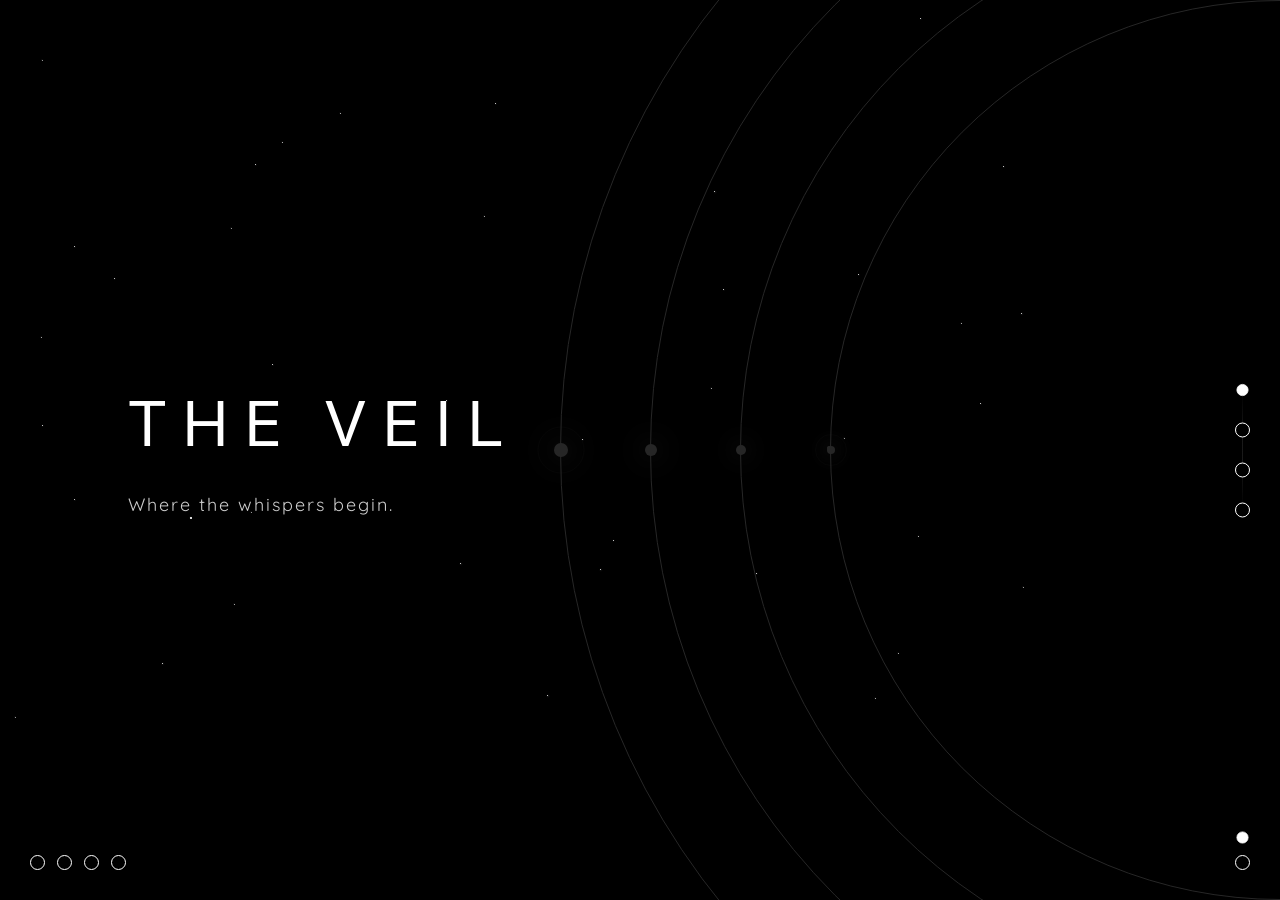
==== index.html @ 880b96b2 "Release" ====
<!DOCTYPE html>
<html lang="en">
<head>
    <meta charset="utf-8" />
    <meta name="viewport" content="width=device-width, initial-scale=1" />
    <meta name="theme-color" content="#000000" />
    <link rel="shortcut icon" type="image/ico" href="/assets/favicon-mtvwWgEY.ico" />
    <title>Void Interface</title>
  <script type="module" crossorigin src="/assets/index-BDKtCYNy.js"></script>
  <link rel="stylesheet" crossorigin href="/assets/index-MQ_cxUG0.css">
</head>

<body>
    <noscript>You need to enable JavaScript to run this app.</noscript>
    <div id="root"></div>
</body>
</html>
---- assets/index-MQ_cxUG0.css ----
@import"https://fonts.googleapis.com/css2?family=Liter&family=Quicksand:wght@300..700&family=Raleway:ital,wght@0,100..900;1,100..900&display=swap";@import"https://fonts.googleapis.com/css2?family=Liter&display=swap";*{margin:0;padding:0;box-sizing:border-box;transition:background-color .3s ease,color .3s ease,border-color .3s ease,box-shadow .3s ease}:root{--primary-color: #fff;--bg-color: #000;--dot-size: 15px;--dot-gap: 25px;--container-width: 1200px;--section-padding: 20px;--heading-spacing: 15px;--star-glow-color: rgba(255, 255, 255, .15);transition:--primary-color .5s ease,--bg-color .5s ease;--font-primary: "Raleway", sans-serif;--font-secondary: "Quicksand", sans-serif;--font-special: "Liter", sans-serif;--primary-rgb: 255, 255, 255}[data-theme=light]{--primary-color: #000;--bg-color: #fff;--star-glow-color: rgba(0, 0, 0, .15);--primary-rgb: 0, 0, 0}[data-theme=dark]{--primary-color: #fff;--bg-color: #000;--star-glow-color: rgba(255, 255, 255, .15);--primary-rgb: 255, 255, 255}body{font-family:var(--font-primary);background-color:var(--bg-color);color:var(--primary-color);overflow:hidden;min-height:100vh;width:100vw;display:flex;flex-direction:column;-webkit-font-smoothing:antialiased;-moz-osx-font-smoothing:grayscale}h1,h2,h3,h4,h5,h6{font-family:var(--font-special);font-weight:300;letter-spacing:var(--heading-spacing);text-transform:uppercase}p{font-family:var(--font-secondary);line-height:1.6;letter-spacing:2px}code{font-family:source-code-pro,Menlo,Monaco,Consolas,Courier New,monospace}.theme-transition{transition:background-color .3s ease,color .3s ease}.theme-transition *{transition:background-color .3s ease,color .3s ease,border-color .3s ease,box-shadow .3s ease!important}._container_g83dk_3{width:100%;height:100vh;overflow:hidden;position:relative;background-color:var(--bg-color)}._stars-container_g83dk_11{position:fixed;inset:0;pointer-events:none;z-index:1;overflow:hidden}._sections-container_g83dk_22{position:relative;width:100%;height:100vh;overflow:hidden;z-index:2}._nav-dots_g83dk_31{position:fixed;right:30px;top:50%;transform:translateY(-50%);display:flex;flex-direction:column;gap:var(--dot-gap);z-index:100;padding:15px 0;height:165px}._nav-dots_g83dk_31:before{content:"";position:absolute;top:22px;right:7px;width:1px;height:120px;background:linear-gradient(to bottom,transparent,var(--primary-color) 40%,var(--primary-color) 60%,transparent);opacity:.1;z-index:-1;animation:_lineGlow_g83dk_1 3s ease-in-out infinite}._nav-dots_g83dk_31:after{content:"";position:absolute;top:22px;right:7px;width:1px;height:0;background:linear-gradient(to bottom,var(--primary-color) 0%,var(--primary-color) 90%,transparent);opacity:.8;z-index:-1;transition:height .6s cubic-bezier(.4,0,.2,1)}@keyframes _lineGlow_g83dk_1{0%,to{opacity:.1;filter:blur(0px);transform:scaleY(1)}50%{opacity:.2;filter:blur(1px);transform:scaleY(1.02)}}._nav-dots_g83dk_31[data-active="0"]:after{height:0;transition:height .6s cubic-bezier(.4,0,.2,1)}._nav-dots_g83dk_31[data-active="1"]:after{height:40px;transition:height .6s cubic-bezier(.4,0,.2,1)}._nav-dots_g83dk_31[data-active="2"]:after{height:80px;transition:height .6s cubic-bezier(.4,0,.2,1)}._nav-dots_g83dk_31[data-active="3"]:after{height:120px;transition:height .6s cubic-bezier(.4,0,.2,1)}._dot_g83dk_103{width:var(--dot-size);height:var(--dot-size);border-radius:50%;border:1px solid var(--primary-color);background-color:var(--bg-color);cursor:pointer;position:relative;transition:transform .3s ease}._dot_g83dk_103._active_g83dk_114{background-color:var(--primary-color);transform:scale(.8)}._dot_g83dk_103:hover{transform:scale(.9)}._dot_g83dk_103._active_g83dk_114:hover{transform:scale(.8)}._content_g83dk_128{max-width:800px;width:100%;position:relative;z-index:5;opacity:0;transform:translateY(20px);transition:all .5s ease}._section_g83dk_22._active_g83dk_114 ._content_g83dk_128{opacity:1;transform:translateY(0);transition-delay:.3s}#_home_g83dk_1,#_projects_g83dk_1,#_about_g83dk_1,#_contact_g83dk_707{transform:none}._content_g83dk_128 h1,._content_g83dk_128 h2{font-family:var(--font-special);font-size:clamp(32px,5vw,64px);margin:0;letter-spacing:15px;text-transform:uppercase;font-weight:300;color:var(--primary-color)}._content_g83dk_128 p{font-family:var(--font-secondary);font-size:clamp(16px,2vw,18px);line-height:1.6;letter-spacing:2px;opacity:.8;max-width:65ch;color:var(--primary-color);margin-top:20px}._banner_g83dk_176{display:flex;flex-direction:column;gap:2rem}._banner_g83dk_176 h1{font-size:clamp(32px,5vw,64px);margin:0;letter-spacing:15px;text-transform:uppercase;font-weight:300;color:var(--primary-color)}._banner_g83dk_176 p{font-size:clamp(16px,2vw,18px);margin-top:20px;letter-spacing:5px;opacity:.8;font-weight:300;line-height:1.6;max-width:65ch;color:var(--primary-color)}._theme-toggle_g83dk_203{position:fixed;bottom:30px;right:30px;z-index:100;display:flex;flex-direction:column;gap:10px;align-items:center}._toggle-dot_g83dk_214{width:var(--dot-size);height:var(--dot-size);border-radius:50%;border:1px solid var(--primary-color);background-color:var(--bg-color);cursor:pointer;position:relative;transition:transform .3s ease,background-color .3s ease,border-color .3s ease}._toggle-dot_g83dk_214._active_g83dk_114{background-color:var(--primary-color);transform:scale(.8)}._toggle-dot_g83dk_214:hover{transform:scale(.9)}._toggle-dot_g83dk_214._active_g83dk_114:hover{transform:scale(.8)}._orbit-container_g83dk_239{position:fixed;right:-50vh;top:50%;transform:translateY(-50%);width:100vh;height:100vh;pointer-events:none;z-index:2;transform-style:preserve-3d}._orbit_g83dk_239{position:absolute;border:1px solid var(--primary-color);border-radius:50%;opacity:.15;will-change:transform;transform-style:preserve-3d;transform-origin:center center}._orbit_g83dk_239:nth-child(1){width:100vh;height:100vh;animation:_orbitRotate_g83dk_1 40s linear infinite}._orbit_g83dk_239:nth-child(2){width:120vh;height:120vh;top:-10vh;left:-10vh;animation:_orbitRotate_g83dk_1 50s linear infinite reverse}._orbit_g83dk_239:nth-child(3){width:140vh;height:140vh;top:-20vh;left:-20vh;animation:_orbitRotate_g83dk_1 60s linear infinite}._orbit_g83dk_239:nth-child(4){width:160vh;height:160vh;top:-30vh;left:-30vh;animation:_orbitRotate_g83dk_1 70s linear infinite reverse}._orbit-dot_g83dk_291{position:absolute;background:var(--primary-color);border-radius:50%;top:50%;left:0;transform:translate(-50%,-50%);transform-origin:50% 50%;will-change:transform}._orbit_g83dk_239:nth-child(1) ._orbit-dot_g83dk_291{width:8px;height:8px;box-shadow:0 0 20px var(--primary-color),0 0 40px var(--primary-color),0 0 60px var(--primary-color);animation:_dotOrbitRight_g83dk_1 40s linear infinite}._orbit_g83dk_239:nth-child(1) ._orbit-dot_g83dk_291:before{content:"";position:absolute;width:30px;height:30px;top:50%;left:50%;transform:translate(-50%,-50%);border:1px solid rgba(255,255,255,.1);border-radius:50%}._orbit_g83dk_239:nth-child(1) ._orbit-dot_g83dk_291:after{content:"";position:absolute;width:4px;height:4px;background:var(--primary-color);border-radius:50%;box-shadow:0 0 15px var(--primary-color),0 0 30px var(--primary-color);animation:_moonOrbit_g83dk_1 3s linear infinite}._orbit_g83dk_239:nth-child(2) ._orbit-dot_g83dk_291{width:10px;height:10px;box-shadow:0 0 25px var(--primary-color),0 0 50px var(--primary-color),0 0 75px var(--primary-color);animation:_dotOrbitRight_g83dk_1 50s linear infinite reverse}._orbit_g83dk_239:nth-child(3) ._orbit-dot_g83dk_291{width:12px;height:12px;box-shadow:0 0 30px var(--primary-color),0 0 60px var(--primary-color),0 0 90px var(--primary-color);animation:_dotOrbitRight_g83dk_1 60s linear infinite}._orbit_g83dk_239:nth-child(4) ._orbit-dot_g83dk_291{width:14px;height:14px;box-shadow:0 0 35px var(--primary-color),0 0 70px var(--primary-color),0 0 105px var(--primary-color);animation:_dotOrbitRight_g83dk_1 70s linear infinite reverse}@keyframes _orbitRotate_g83dk_1{0%{transform:rotate(0)}to{transform:rotate(360deg)}}@keyframes _dotOrbitRight_g83dk_1{0%{transform:translate(-50%,-50%) rotate(0)}to{transform:translate(-50%,-50%) rotate(-360deg)}}@media (max-width: 768px){._orbit-container_g83dk_239{right:-30vh;width:60vh;height:60vh}._orbit_g83dk_239:nth-child(1){width:60vh;height:60vh}._orbit_g83dk_239:nth-child(2){width:72vh;height:72vh;top:-6vh;left:-6vh}._orbit_g83dk_239:nth-child(3){width:84vh;height:84vh;top:-12vh;left:-12vh}._orbit_g83dk_239:nth-child(4){width:96vh;height:96vh;top:-18vh;left:-18vh}._orbit-dot_g83dk_291{box-shadow:0 0 10px var(--primary-color),0 0 20px var(--primary-color)}._orbit_g83dk_239:nth-child(1) ._orbit-dot_g83dk_291:before{width:24px;height:24px}._orbit_g83dk_239:nth-child(1) ._orbit-dot_g83dk_291:after{transform-origin:12px center}@keyframes _moonOrbit_g83dk_1{0%{transform:rotate(0) translate(16px) rotate(0)}to{transform:rotate(360deg) translate(16px) rotate(-360deg)}}}@media (max-width: 480px){._orbit-container_g83dk_239{right:-20vh;width:40vh;height:40vh}._orbit_g83dk_239:nth-child(1){width:40vh;height:40vh}._orbit_g83dk_239:nth-child(2){width:48vh;height:48vh;top:-4vh;left:-4vh}._orbit_g83dk_239:nth-child(3){width:56vh;height:56vh;top:-8vh;left:-8vh}._orbit_g83dk_239:nth-child(4){width:64vh;height:64vh;top:-12vh;left:-12vh}._orbit-dot_g83dk_291{box-shadow:0 0 8px var(--primary-color),0 0 16px var(--primary-color)}._orbit_g83dk_239:nth-child(1) ._orbit-dot_g83dk_291:before{width:20px;height:20px}._orbit_g83dk_239:nth-child(1) ._orbit-dot_g83dk_291:after{transform-origin:10px center}@keyframes _moonOrbit_g83dk_1{0%{transform:rotate(0) translate(12px) rotate(0)}to{transform:rotate(360deg) translate(12px) rotate(-360deg)}}}._star-group_g83dk_493{position:fixed;inset:0;z-index:1;opacity:0;visibility:hidden;transform:translateY(100%);transition:transform .8s cubic-bezier(.4,0,.2,1),opacity .4s ease-in-out,visibility .4s ease-in-out;will-change:transform,opacity}._star-group_g83dk_493._active_g83dk_114{opacity:1;visibility:visible;transform:translateY(0)}._star-group_g83dk_493._exit-left_g83dk_513{opacity:0;visibility:hidden;transform:translateY(-100%)}._star-group_g83dk_493._exit-right_g83dk_519{opacity:0;visibility:hidden;transform:translateY(100%)}._star_g83dk_11{position:absolute;background:var(--primary-color);border-radius:50%;transform:translateZ(0);will-change:transform,opacity}._variant-0_g83dk_535{animation:_twinkle1_g83dk_1 4s ease-in-out infinite;animation-delay:0s}._variant-1_g83dk_540{animation:_twinkle2_g83dk_1 5s ease-in-out infinite;animation-delay:.2s}._variant-2_g83dk_545{animation:_twinkle3_g83dk_1 6s ease-in-out infinite;animation-delay:.4s}@keyframes _twinkle1_g83dk_1{0%,to{opacity:1;transform:translateZ(0) scale(1)}50%{opacity:.2;transform:translateZ(0) scale(.7)}}@keyframes _twinkle2_g83dk_1{0%,to{opacity:.8;transform:translateZ(0) scale(.9)}30%{opacity:.3;transform:translateZ(0) scale(.8)}70%{opacity:.2;transform:translateZ(0) scale(.6)}}@keyframes _twinkle3_g83dk_1{0%,to{opacity:.9;transform:translateZ(0) scale(.9)}40%{opacity:.4;transform:translateZ(0) scale(.8)}60%{opacity:.1;transform:translateZ(0) scale(.75)}}._star_g83dk_11:after{content:"";position:absolute;top:50%;left:50%;width:300%;height:300%;background:radial-gradient(circle,var(--star-glow-color) 0%,transparent 70%);transform:translate(-50%,-50%);opacity:.5;pointer-events:none}._section_g83dk_22{position:absolute;width:100%;height:100%;display:flex;align-items:center;justify-content:flex-start;padding:0 10%;opacity:0;pointer-events:none;visibility:hidden;transition:opacity .8s ease}._section_g83dk_22._active_g83dk_114{opacity:1;pointer-events:auto;visibility:visible;z-index:2;transition-delay:.3s}._section_g83dk_22._exit-up_g83dk_633{transform:translateY(-100%);opacity:0;visibility:hidden}._section_g83dk_22._exit-down_g83dk_639{transform:translateY(100%);opacity:0;visibility:hidden}._orbit_g83dk_239:nth-child(4) ._orbit-dot_g83dk_291:before{content:"";position:absolute;width:45px;height:45px;top:50%;left:50%;transform:translate(-50%,-50%);border:1px solid rgba(255,255,255,.1);border-radius:50%}._orbit_g83dk_239:nth-child(4) ._orbit-dot_g83dk_291:after{content:"";position:absolute;width:4px;height:4px;background:var(--primary-color);border-radius:50%;top:50%;left:50%;transform-origin:0 0;box-shadow:0 0 15px var(--primary-color),0 0 30px var(--primary-color);animation:_moonOrbit_g83dk_1 4s linear infinite}._orbit_g83dk_239:nth-child(4) ._orbit-dot_g83dk_291 ._second-moon_g83dk_673{content:"";position:absolute;width:3px;height:3px;background:var(--primary-color);border-radius:50%;top:50%;left:50%;transform-origin:0 0;box-shadow:0 0 15px var(--primary-color),0 0 30px var(--primary-color);animation:_moonOrbitReverse_g83dk_1 6s linear infinite}@keyframes _moonOrbit_g83dk_1{0%{transform:rotate(0) translate(25px)}to{transform:rotate(360deg) translate(25px)}}@keyframes _moonOrbitReverse_g83dk_1{0%{transform:rotate(0) translate(35px)}to{transform:rotate(-360deg) translate(35px)}}._contactForm_g83dk_707{margin-top:3rem;width:100%;max-width:500px}._formGroup_g83dk_713{position:relative;margin-bottom:3rem}._formGroup_g83dk_713 label{position:absolute;top:10px;left:0;font-size:14px;color:var(--primary-color);pointer-events:none;transition:all .3s cubic-bezier(.4,0,.2,1);font-family:var(--font-secondary);letter-spacing:3px;opacity:.5;text-transform:uppercase}._formGroup_g83dk_713 input:focus~label,._formGroup_g83dk_713 textarea:focus~label,._formGroup_g83dk_713 input:valid~label,._formGroup_g83dk_713 textarea:valid~label{top:-25px;font-size:12px;opacity:.8;letter-spacing:2px}._formGroup_g83dk_713 input,._formGroup_g83dk_713 textarea{width:100%;padding:12px 0;font-size:16px;color:var(--primary-color);background:transparent;border:none;border-bottom:1px solid rgba(var(--primary-rgb),.3);outline:none;transition:all .3s ease;font-family:var(--font-secondary);letter-spacing:1px}._formGroup_g83dk_713 textarea{min-height:120px;resize:vertical;line-height:1.6}._formGroup_g83dk_713 input:focus,._formGroup_g83dk_713 textarea:focus{border-bottom:1px solid var(--primary-color);box-shadow:0 1px 0 0 var(--primary-color)}._submitBtn_g83dk_769{margin-top:2rem;padding:15px 40px;background:transparent;border:1px solid var(--primary-color);color:var(--primary-color);font-family:var(--font-special);font-size:14px;letter-spacing:4px;cursor:pointer;position:relative;transition:all .3s ease;border-radius:30px;text-transform:uppercase;opacity:.9}._submitBtn_g83dk_769:hover{background-color:var(--primary-color);color:var(--bg-color);opacity:1;letter-spacing:5px}@media (max-width: 768px){._contactForm_g83dk_707{max-width:100%;padding:0 20px}._submitBtn_g83dk_769{width:100%}}._social-dots_g83dk_806{position:fixed;bottom:30px;left:30px;z-index:100;display:flex;gap:12px;align-items:center}._social-dots_g83dk_806 ._dot_g83dk_103{width:var(--dot-size);height:var(--dot-size);border-radius:50%;border:1px solid var(--primary-color);background-color:var(--bg-color);cursor:pointer;position:relative;transition:all .3s ease}._social-dots_g83dk_806 ._dot_g83dk_103[href*=facebook]:hover{background-color:#1877f2;border-color:#1877f2;transform:scale(.9)}._social-dots_g83dk_806 ._dot_g83dk_103[href*=instagram]:hover{background:linear-gradient(45deg,#f09433,#e6683c,#dc2743,#cc2366,#bc1888);border-color:#e1306c;transform:scale(.9)}._social-dots_g83dk_806 ._dot_g83dk_103[href*=youtube]:hover{background-color:red;border-color:red;transform:scale(.9)}._social-dots_g83dk_806 ._dot_g83dk_103[href*=twitter]:hover{background-color:#1da1f2;border-color:#1da1f2;transform:scale(.9)}@media (max-width: 768px){._social-dots_g83dk_806{bottom:20px;left:20px;gap:10px}}._hiddenLink_g83dk_863{text-decoration:none;color:inherit;cursor:default;-webkit-tap-highlight-color:transparent}._hiddenLink_g83dk_863:focus{outline:none}._redacted_g83dk_874{background-color:transparent;color:var(--primary-color);padding:0 5px;user-select:none;-webkit-user-select:none;-moz-user-select:none;-ms-user-select:none;position:relative;display:inline-block;overflow:hidden}._redacted_g83dk_874:before{content:"";position:absolute;top:0;left:0;width:100%;height:100%;background-color:#404040;transition:transform .4s cubic-bezier(.4,0,.2,1);transform:translate(0);z-index:1}._redacted_g83dk_874:hover:before{transform:translate(100%)}._hexText_g83dk_904{display:flex;flex-wrap:wrap;gap:4px;font-family:monospace;font-size:14px;line-height:1.5;color:var(--primary-color);opacity:.8;max-width:600px;margin-top:20px}._hexText_g83dk_904 span{display:inline-block;min-width:24px;text-align:center}._borderedHex_g83dk_923{border:1px solid var(--primary-color);border-radius:2px;padding:2px 4px;opacity:.9}._borderedHex_g83dk_923._start_g83dk_930{border-right:none;border-top-right-radius:0;border-bottom-right-radius:0}._borderedHex_g83dk_923._middle_g83dk_936{border-left:none;border-right:none;border-radius:0}._borderedHex_g83dk_923._end_g83dk_942{border-left:none;border-top-left-radius:0;border-bottom-left-radius:0}
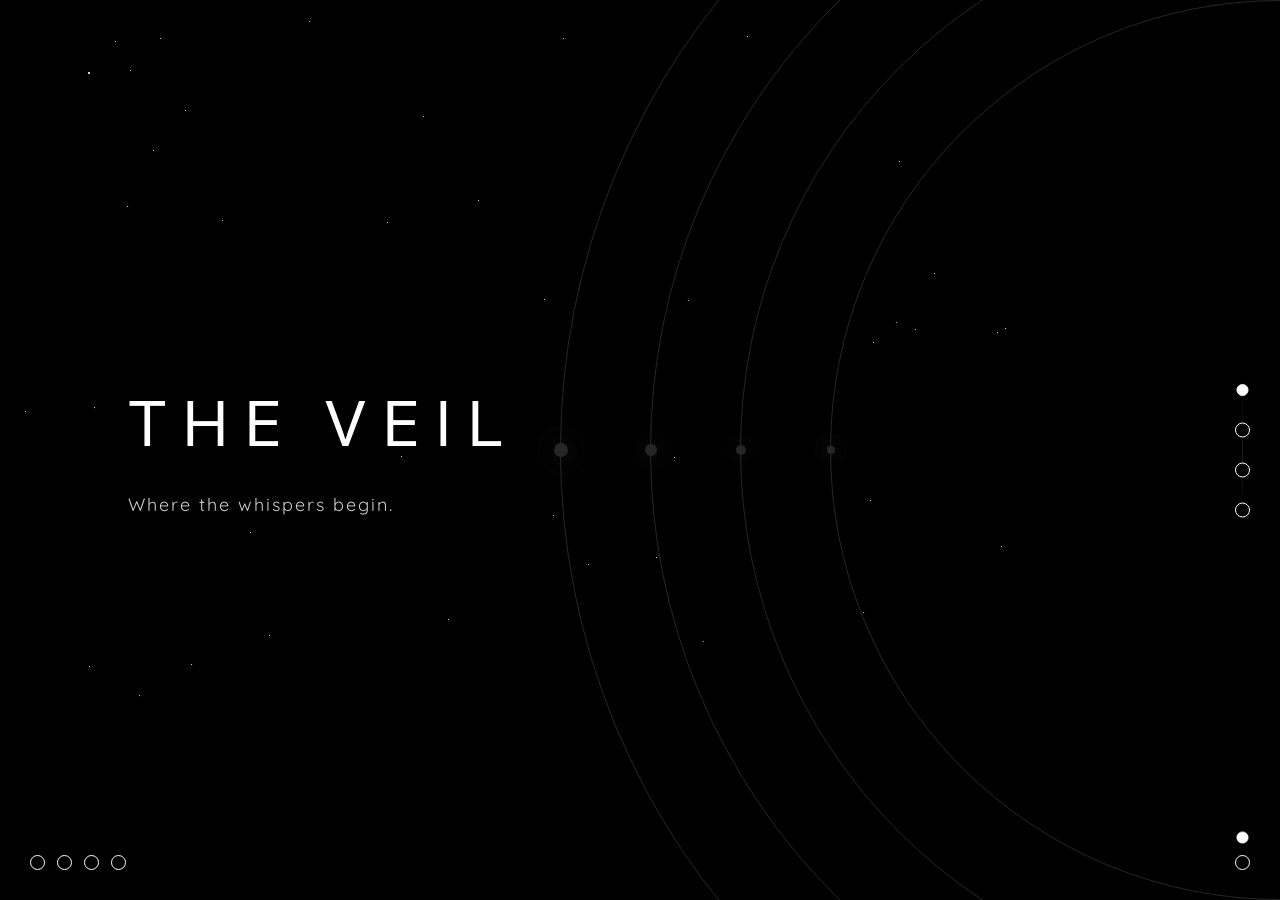
==== commit 9559312c: "Update index.html" ====
--- a/index.html
+++ b/index.html
@@ -6,13 +6,13 @@
     <meta name="theme-color" content="#000000" />
     <link rel="shortcut icon" type="image/ico" href="/assets/favicon-mtvwWgEY.ico" />
     <title>Void Interface</title>
-  <script type="module" crossorigin src="/assets/index-BDKtCYNy.js"></script>
-  <link rel="stylesheet" crossorigin href="/assets/index-MQ_cxUG0.css">
+  <script type="module" src="/assets/index-BDKtCYNy.js"></script>
+  <link rel="stylesheet" href="/assets/index-MQ_cxUG0.css">
 </head>
 
 <body>
     <noscript>You need to enable JavaScript to run this app.</noscript>
-    <div id="root"></div>+    <div id="root"></div>
 
 </body>
 </html>
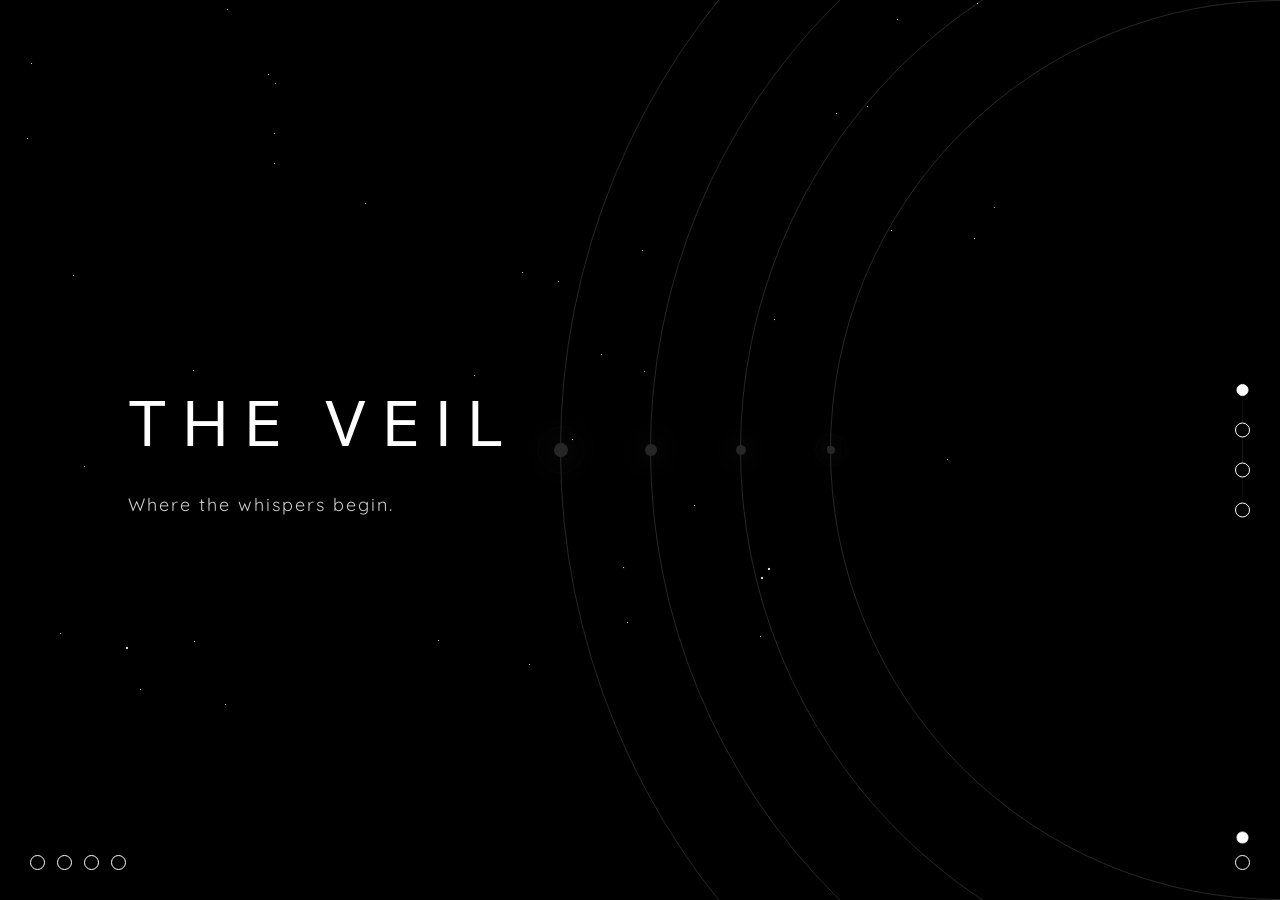
==== commit ec7746d6: "Update index.html" ====
--- a/index.html
+++ b/index.html
@@ -6,8 +6,8 @@
     <meta name="theme-color" content="#000000" />
     <link rel="shortcut icon" type="image/ico" href="/assets/favicon-mtvwWgEY.ico" />
     <title>Void Interface</title>
-  <script type="module" src="/assets/index-BDKtCYNy.js"></script>
-  <link rel="stylesheet" href="/assets/index-MQ_cxUG0.css">
+  <script type="module" crossorigin src="/assets/index-BDKtCYNy.js"></script>
+  <link rel="stylesheet" crossorigin href="/assets/index-MQ_cxUG0.css">
 </head>
 
 <body>
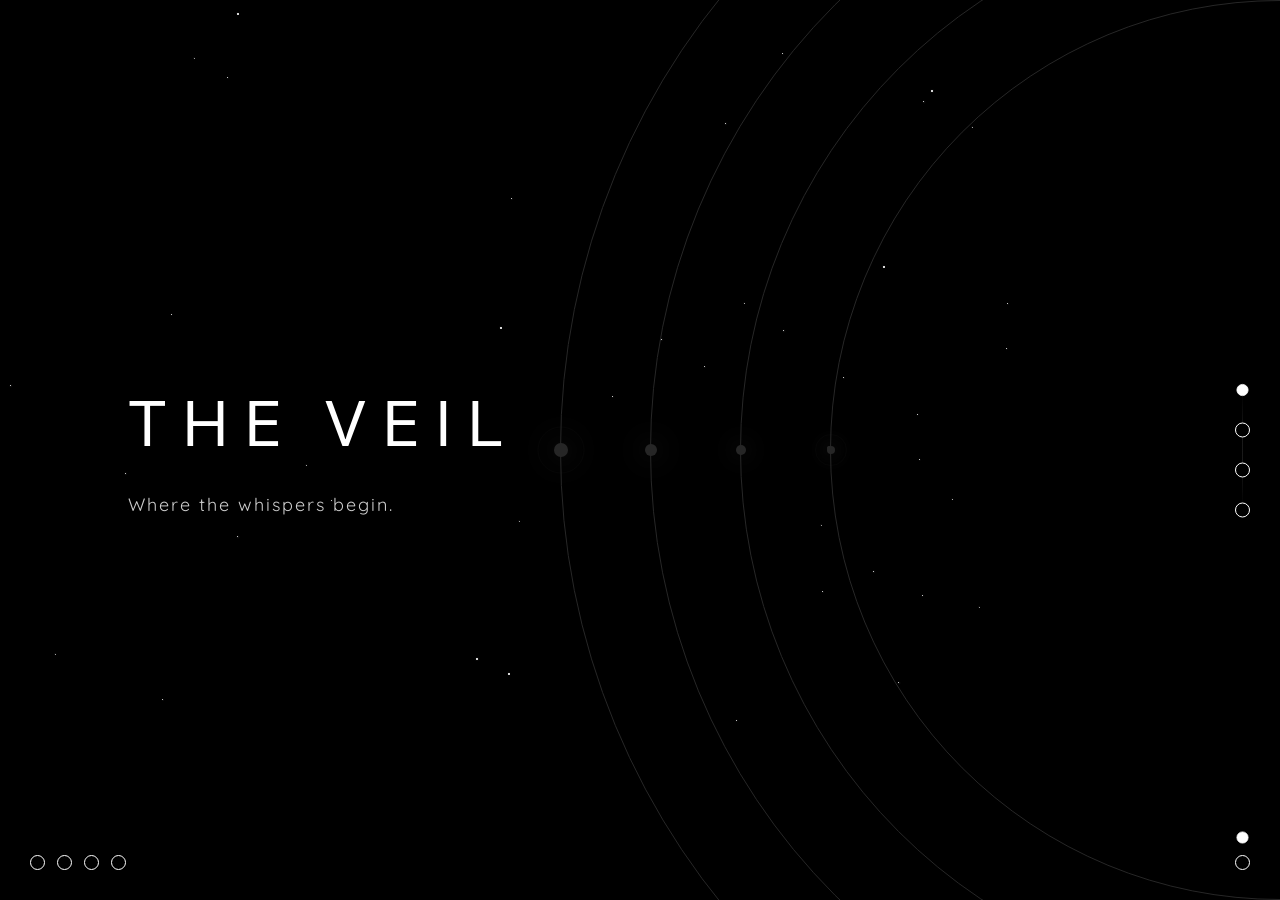
==== commit 7c31bc16: "Update index.html" ====
--- a/index.html
+++ b/index.html
@@ -6,8 +6,8 @@
     <meta name="theme-color" content="#000000" />
     <link rel="shortcut icon" type="image/ico" href="/assets/favicon-mtvwWgEY.ico" />
     <title>Void Interface</title>
-  <script type="module" crossorigin src="/assets/index-BDKtCYNy.js"></script>
-  <link rel="stylesheet" crossorigin href="/assets/index-MQ_cxUG0.css">
+  <script type="module" crossorigin src="index-BDKtCYNy.js"></script>
+  <link rel="stylesheet" crossorigin href="index-MQ_cxUG0.css">
 </head>
 
 <body>
--- a/index-MQ_cxUG0.css
+++ b/index-MQ_cxUG0.css
@@ -0,0 +1 @@
+@import"https://fonts.googleapis.com/css2?family=Liter&family=Quicksand:wght@300..700&family=Raleway:ital,wght@0,100..900;1,100..900&display=swap";@import"https://fonts.googleapis.com/css2?family=Liter&display=swap";*{margin:0;padding:0;box-sizing:border-box;transition:background-color .3s ease,color .3s ease,border-color .3s ease,box-shadow .3s ease}:root{--primary-color: #fff;--bg-color: #000;--dot-size: 15px;--dot-gap: 25px;--container-width: 1200px;--section-padding: 20px;--heading-spacing: 15px;--star-glow-color: rgba(255, 255, 255, .15);transition:--primary-color .5s ease,--bg-color .5s ease;--font-primary: "Raleway", sans-serif;--font-secondary: "Quicksand", sans-serif;--font-special: "Liter", sans-serif;--primary-rgb: 255, 255, 255}[data-theme=light]{--primary-color: #000;--bg-color: #fff;--star-glow-color: rgba(0, 0, 0, .15);--primary-rgb: 0, 0, 0}[data-theme=dark]{--primary-color: #fff;--bg-color: #000;--star-glow-color: rgba(255, 255, 255, .15);--primary-rgb: 255, 255, 255}body{font-family:var(--font-primary);background-color:var(--bg-color);color:var(--primary-color);overflow:hidden;min-height:100vh;width:100vw;display:flex;flex-direction:column;-webkit-font-smoothing:antialiased;-moz-osx-font-smoothing:grayscale}h1,h2,h3,h4,h5,h6{font-family:var(--font-special);font-weight:300;letter-spacing:var(--heading-spacing);text-transform:uppercase}p{font-family:var(--font-secondary);line-height:1.6;letter-spacing:2px}code{font-family:source-code-pro,Menlo,Monaco,Consolas,Courier New,monospace}.theme-transition{transition:background-color .3s ease,color .3s ease}.theme-transition *{transition:background-color .3s ease,color .3s ease,border-color .3s ease,box-shadow .3s ease!important}._container_g83dk_3{width:100%;height:100vh;overflow:hidden;position:relative;background-color:var(--bg-color)}._stars-container_g83dk_11{position:fixed;inset:0;pointer-events:none;z-index:1;overflow:hidden}._sections-container_g83dk_22{position:relative;width:100%;height:100vh;overflow:hidden;z-index:2}._nav-dots_g83dk_31{position:fixed;right:30px;top:50%;transform:translateY(-50%);display:flex;flex-direction:column;gap:var(--dot-gap);z-index:100;padding:15px 0;height:165px}._nav-dots_g83dk_31:before{content:"";position:absolute;top:22px;right:7px;width:1px;height:120px;background:linear-gradient(to bottom,transparent,var(--primary-color) 40%,var(--primary-color) 60%,transparent);opacity:.1;z-index:-1;animation:_lineGlow_g83dk_1 3s ease-in-out infinite}._nav-dots_g83dk_31:after{content:"";position:absolute;top:22px;right:7px;width:1px;height:0;background:linear-gradient(to bottom,var(--primary-color) 0%,var(--primary-color) 90%,transparent);opacity:.8;z-index:-1;transition:height .6s cubic-bezier(.4,0,.2,1)}@keyframes _lineGlow_g83dk_1{0%,to{opacity:.1;filter:blur(0px);transform:scaleY(1)}50%{opacity:.2;filter:blur(1px);transform:scaleY(1.02)}}._nav-dots_g83dk_31[data-active="0"]:after{height:0;transition:height .6s cubic-bezier(.4,0,.2,1)}._nav-dots_g83dk_31[data-active="1"]:after{height:40px;transition:height .6s cubic-bezier(.4,0,.2,1)}._nav-dots_g83dk_31[data-active="2"]:after{height:80px;transition:height .6s cubic-bezier(.4,0,.2,1)}._nav-dots_g83dk_31[data-active="3"]:after{height:120px;transition:height .6s cubic-bezier(.4,0,.2,1)}._dot_g83dk_103{width:var(--dot-size);height:var(--dot-size);border-radius:50%;border:1px solid var(--primary-color);background-color:var(--bg-color);cursor:pointer;position:relative;transition:transform .3s ease}._dot_g83dk_103._active_g83dk_114{background-color:var(--primary-color);transform:scale(.8)}._dot_g83dk_103:hover{transform:scale(.9)}._dot_g83dk_103._active_g83dk_114:hover{transform:scale(.8)}._content_g83dk_128{max-width:800px;width:100%;position:relative;z-index:5;opacity:0;transform:translateY(20px);transition:all .5s ease}._section_g83dk_22._active_g83dk_114 ._content_g83dk_128{opacity:1;transform:translateY(0);transition-delay:.3s}#_home_g83dk_1,#_projects_g83dk_1,#_about_g83dk_1,#_contact_g83dk_707{transform:none}._content_g83dk_128 h1,._content_g83dk_128 h2{font-family:var(--font-special);font-size:clamp(32px,5vw,64px);margin:0;letter-spacing:15px;text-transform:uppercase;font-weight:300;color:var(--primary-color)}._content_g83dk_128 p{font-family:var(--font-secondary);font-size:clamp(16px,2vw,18px);line-height:1.6;letter-spacing:2px;opacity:.8;max-width:65ch;color:var(--primary-color);margin-top:20px}._banner_g83dk_176{display:flex;flex-direction:column;gap:2rem}._banner_g83dk_176 h1{font-size:clamp(32px,5vw,64px);margin:0;letter-spacing:15px;text-transform:uppercase;font-weight:300;color:var(--primary-color)}._banner_g83dk_176 p{font-size:clamp(16px,2vw,18px);margin-top:20px;letter-spacing:5px;opacity:.8;font-weight:300;line-height:1.6;max-width:65ch;color:var(--primary-color)}._theme-toggle_g83dk_203{position:fixed;bottom:30px;right:30px;z-index:100;display:flex;flex-direction:column;gap:10px;align-items:center}._toggle-dot_g83dk_214{width:var(--dot-size);height:var(--dot-size);border-radius:50%;border:1px solid var(--primary-color);background-color:var(--bg-color);cursor:pointer;position:relative;transition:transform .3s ease,background-color .3s ease,border-color .3s ease}._toggle-dot_g83dk_214._active_g83dk_114{background-color:var(--primary-color);transform:scale(.8)}._toggle-dot_g83dk_214:hover{transform:scale(.9)}._toggle-dot_g83dk_214._active_g83dk_114:hover{transform:scale(.8)}._orbit-container_g83dk_239{position:fixed;right:-50vh;top:50%;transform:translateY(-50%);width:100vh;height:100vh;pointer-events:none;z-index:2;transform-style:preserve-3d}._orbit_g83dk_239{position:absolute;border:1px solid var(--primary-color);border-radius:50%;opacity:.15;will-change:transform;transform-style:preserve-3d;transform-origin:center center}._orbit_g83dk_239:nth-child(1){width:100vh;height:100vh;animation:_orbitRotate_g83dk_1 40s linear infinite}._orbit_g83dk_239:nth-child(2){width:120vh;height:120vh;top:-10vh;left:-10vh;animation:_orbitRotate_g83dk_1 50s linear infinite reverse}._orbit_g83dk_239:nth-child(3){width:140vh;height:140vh;top:-20vh;left:-20vh;animation:_orbitRotate_g83dk_1 60s linear infinite}._orbit_g83dk_239:nth-child(4){width:160vh;height:160vh;top:-30vh;left:-30vh;animation:_orbitRotate_g83dk_1 70s linear infinite reverse}._orbit-dot_g83dk_291{position:absolute;background:var(--primary-color);border-radius:50%;top:50%;left:0;transform:translate(-50%,-50%);transform-origin:50% 50%;will-change:transform}._orbit_g83dk_239:nth-child(1) ._orbit-dot_g83dk_291{width:8px;height:8px;box-shadow:0 0 20px var(--primary-color),0 0 40px var(--primary-color),0 0 60px var(--primary-color);animation:_dotOrbitRight_g83dk_1 40s linear infinite}._orbit_g83dk_239:nth-child(1) ._orbit-dot_g83dk_291:before{content:"";position:absolute;width:30px;height:30px;top:50%;left:50%;transform:translate(-50%,-50%);border:1px solid rgba(255,255,255,.1);border-radius:50%}._orbit_g83dk_239:nth-child(1) ._orbit-dot_g83dk_291:after{content:"";position:absolute;width:4px;height:4px;background:var(--primary-color);border-radius:50%;box-shadow:0 0 15px var(--primary-color),0 0 30px var(--primary-color);animation:_moonOrbit_g83dk_1 3s linear infinite}._orbit_g83dk_239:nth-child(2) ._orbit-dot_g83dk_291{width:10px;height:10px;box-shadow:0 0 25px var(--primary-color),0 0 50px var(--primary-color),0 0 75px var(--primary-color);animation:_dotOrbitRight_g83dk_1 50s linear infinite reverse}._orbit_g83dk_239:nth-child(3) ._orbit-dot_g83dk_291{width:12px;height:12px;box-shadow:0 0 30px var(--primary-color),0 0 60px var(--primary-color),0 0 90px var(--primary-color);animation:_dotOrbitRight_g83dk_1 60s linear infinite}._orbit_g83dk_239:nth-child(4) ._orbit-dot_g83dk_291{width:14px;height:14px;box-shadow:0 0 35px var(--primary-color),0 0 70px var(--primary-color),0 0 105px var(--primary-color);animation:_dotOrbitRight_g83dk_1 70s linear infinite reverse}@keyframes _orbitRotate_g83dk_1{0%{transform:rotate(0)}to{transform:rotate(360deg)}}@keyframes _dotOrbitRight_g83dk_1{0%{transform:translate(-50%,-50%) rotate(0)}to{transform:translate(-50%,-50%) rotate(-360deg)}}@media (max-width: 768px){._orbit-container_g83dk_239{right:-30vh;width:60vh;height:60vh}._orbit_g83dk_239:nth-child(1){width:60vh;height:60vh}._orbit_g83dk_239:nth-child(2){width:72vh;height:72vh;top:-6vh;left:-6vh}._orbit_g83dk_239:nth-child(3){width:84vh;height:84vh;top:-12vh;left:-12vh}._orbit_g83dk_239:nth-child(4){width:96vh;height:96vh;top:-18vh;left:-18vh}._orbit-dot_g83dk_291{box-shadow:0 0 10px var(--primary-color),0 0 20px var(--primary-color)}._orbit_g83dk_239:nth-child(1) ._orbit-dot_g83dk_291:before{width:24px;height:24px}._orbit_g83dk_239:nth-child(1) ._orbit-dot_g83dk_291:after{transform-origin:12px center}@keyframes _moonOrbit_g83dk_1{0%{transform:rotate(0) translate(16px) rotate(0)}to{transform:rotate(360deg) translate(16px) rotate(-360deg)}}}@media (max-width: 480px){._orbit-container_g83dk_239{right:-20vh;width:40vh;height:40vh}._orbit_g83dk_239:nth-child(1){width:40vh;height:40vh}._orbit_g83dk_239:nth-child(2){width:48vh;height:48vh;top:-4vh;left:-4vh}._orbit_g83dk_239:nth-child(3){width:56vh;height:56vh;top:-8vh;left:-8vh}._orbit_g83dk_239:nth-child(4){width:64vh;height:64vh;top:-12vh;left:-12vh}._orbit-dot_g83dk_291{box-shadow:0 0 8px var(--primary-color),0 0 16px var(--primary-color)}._orbit_g83dk_239:nth-child(1) ._orbit-dot_g83dk_291:before{width:20px;height:20px}._orbit_g83dk_239:nth-child(1) ._orbit-dot_g83dk_291:after{transform-origin:10px center}@keyframes _moonOrbit_g83dk_1{0%{transform:rotate(0) translate(12px) rotate(0)}to{transform:rotate(360deg) translate(12px) rotate(-360deg)}}}._star-group_g83dk_493{position:fixed;inset:0;z-index:1;opacity:0;visibility:hidden;transform:translateY(100%);transition:transform .8s cubic-bezier(.4,0,.2,1),opacity .4s ease-in-out,visibility .4s ease-in-out;will-change:transform,opacity}._star-group_g83dk_493._active_g83dk_114{opacity:1;visibility:visible;transform:translateY(0)}._star-group_g83dk_493._exit-left_g83dk_513{opacity:0;visibility:hidden;transform:translateY(-100%)}._star-group_g83dk_493._exit-right_g83dk_519{opacity:0;visibility:hidden;transform:translateY(100%)}._star_g83dk_11{position:absolute;background:var(--primary-color);border-radius:50%;transform:translateZ(0);will-change:transform,opacity}._variant-0_g83dk_535{animation:_twinkle1_g83dk_1 4s ease-in-out infinite;animation-delay:0s}._variant-1_g83dk_540{animation:_twinkle2_g83dk_1 5s ease-in-out infinite;animation-delay:.2s}._variant-2_g83dk_545{animation:_twinkle3_g83dk_1 6s ease-in-out infinite;animation-delay:.4s}@keyframes _twinkle1_g83dk_1{0%,to{opacity:1;transform:translateZ(0) scale(1)}50%{opacity:.2;transform:translateZ(0) scale(.7)}}@keyframes _twinkle2_g83dk_1{0%,to{opacity:.8;transform:translateZ(0) scale(.9)}30%{opacity:.3;transform:translateZ(0) scale(.8)}70%{opacity:.2;transform:translateZ(0) scale(.6)}}@keyframes _twinkle3_g83dk_1{0%,to{opacity:.9;transform:translateZ(0) scale(.9)}40%{opacity:.4;transform:translateZ(0) scale(.8)}60%{opacity:.1;transform:translateZ(0) scale(.75)}}._star_g83dk_11:after{content:"";position:absolute;top:50%;left:50%;width:300%;height:300%;background:radial-gradient(circle,var(--star-glow-color) 0%,transparent 70%);transform:translate(-50%,-50%);opacity:.5;pointer-events:none}._section_g83dk_22{position:absolute;width:100%;height:100%;display:flex;align-items:center;justify-content:flex-start;padding:0 10%;opacity:0;pointer-events:none;visibility:hidden;transition:opacity .8s ease}._section_g83dk_22._active_g83dk_114{opacity:1;pointer-events:auto;visibility:visible;z-index:2;transition-delay:.3s}._section_g83dk_22._exit-up_g83dk_633{transform:translateY(-100%);opacity:0;visibility:hidden}._section_g83dk_22._exit-down_g83dk_639{transform:translateY(100%);opacity:0;visibility:hidden}._orbit_g83dk_239:nth-child(4) ._orbit-dot_g83dk_291:before{content:"";position:absolute;width:45px;height:45px;top:50%;left:50%;transform:translate(-50%,-50%);border:1px solid rgba(255,255,255,.1);border-radius:50%}._orbit_g83dk_239:nth-child(4) ._orbit-dot_g83dk_291:after{content:"";position:absolute;width:4px;height:4px;background:var(--primary-color);border-radius:50%;top:50%;left:50%;transform-origin:0 0;box-shadow:0 0 15px var(--primary-color),0 0 30px var(--primary-color);animation:_moonOrbit_g83dk_1 4s linear infinite}._orbit_g83dk_239:nth-child(4) ._orbit-dot_g83dk_291 ._second-moon_g83dk_673{content:"";position:absolute;width:3px;height:3px;background:var(--primary-color);border-radius:50%;top:50%;left:50%;transform-origin:0 0;box-shadow:0 0 15px var(--primary-color),0 0 30px var(--primary-color);animation:_moonOrbitReverse_g83dk_1 6s linear infinite}@keyframes _moonOrbit_g83dk_1{0%{transform:rotate(0) translate(25px)}to{transform:rotate(360deg) translate(25px)}}@keyframes _moonOrbitReverse_g83dk_1{0%{transform:rotate(0) translate(35px)}to{transform:rotate(-360deg) translate(35px)}}._contactForm_g83dk_707{margin-top:3rem;width:100%;max-width:500px}._formGroup_g83dk_713{position:relative;margin-bottom:3rem}._formGroup_g83dk_713 label{position:absolute;top:10px;left:0;font-size:14px;color:var(--primary-color);pointer-events:none;transition:all .3s cubic-bezier(.4,0,.2,1);font-family:var(--font-secondary);letter-spacing:3px;opacity:.5;text-transform:uppercase}._formGroup_g83dk_713 input:focus~label,._formGroup_g83dk_713 textarea:focus~label,._formGroup_g83dk_713 input:valid~label,._formGroup_g83dk_713 textarea:valid~label{top:-25px;font-size:12px;opacity:.8;letter-spacing:2px}._formGroup_g83dk_713 input,._formGroup_g83dk_713 textarea{width:100%;padding:12px 0;font-size:16px;color:var(--primary-color);background:transparent;border:none;border-bottom:1px solid rgba(var(--primary-rgb),.3);outline:none;transition:all .3s ease;font-family:var(--font-secondary);letter-spacing:1px}._formGroup_g83dk_713 textarea{min-height:120px;resize:vertical;line-height:1.6}._formGroup_g83dk_713 input:focus,._formGroup_g83dk_713 textarea:focus{border-bottom:1px solid var(--primary-color);box-shadow:0 1px 0 0 var(--primary-color)}._submitBtn_g83dk_769{margin-top:2rem;padding:15px 40px;background:transparent;border:1px solid var(--primary-color);color:var(--primary-color);font-family:var(--font-special);font-size:14px;letter-spacing:4px;cursor:pointer;position:relative;transition:all .3s ease;border-radius:30px;text-transform:uppercase;opacity:.9}._submitBtn_g83dk_769:hover{background-color:var(--primary-color);color:var(--bg-color);opacity:1;letter-spacing:5px}@media (max-width: 768px){._contactForm_g83dk_707{max-width:100%;padding:0 20px}._submitBtn_g83dk_769{width:100%}}._social-dots_g83dk_806{position:fixed;bottom:30px;left:30px;z-index:100;display:flex;gap:12px;align-items:center}._social-dots_g83dk_806 ._dot_g83dk_103{width:var(--dot-size);height:var(--dot-size);border-radius:50%;border:1px solid var(--primary-color);background-color:var(--bg-color);cursor:pointer;position:relative;transition:all .3s ease}._social-dots_g83dk_806 ._dot_g83dk_103[href*=facebook]:hover{background-color:#1877f2;border-color:#1877f2;transform:scale(.9)}._social-dots_g83dk_806 ._dot_g83dk_103[href*=instagram]:hover{background:linear-gradient(45deg,#f09433,#e6683c,#dc2743,#cc2366,#bc1888);border-color:#e1306c;transform:scale(.9)}._social-dots_g83dk_806 ._dot_g83dk_103[href*=youtube]:hover{background-color:red;border-color:red;transform:scale(.9)}._social-dots_g83dk_806 ._dot_g83dk_103[href*=twitter]:hover{background-color:#1da1f2;border-color:#1da1f2;transform:scale(.9)}@media (max-width: 768px){._social-dots_g83dk_806{bottom:20px;left:20px;gap:10px}}._hiddenLink_g83dk_863{text-decoration:none;color:inherit;cursor:default;-webkit-tap-highlight-color:transparent}._hiddenLink_g83dk_863:focus{outline:none}._redacted_g83dk_874{background-color:transparent;color:var(--primary-color);padding:0 5px;user-select:none;-webkit-user-select:none;-moz-user-select:none;-ms-user-select:none;position:relative;display:inline-block;overflow:hidden}._redacted_g83dk_874:before{content:"";position:absolute;top:0;left:0;width:100%;height:100%;background-color:#404040;transition:transform .4s cubic-bezier(.4,0,.2,1);transform:translate(0);z-index:1}._redacted_g83dk_874:hover:before{transform:translate(100%)}._hexText_g83dk_904{display:flex;flex-wrap:wrap;gap:4px;font-family:monospace;font-size:14px;line-height:1.5;color:var(--primary-color);opacity:.8;max-width:600px;margin-top:20px}._hexText_g83dk_904 span{display:inline-block;min-width:24px;text-align:center}._borderedHex_g83dk_923{border:1px solid var(--primary-color);border-radius:2px;padding:2px 4px;opacity:.9}._borderedHex_g83dk_923._start_g83dk_930{border-right:none;border-top-right-radius:0;border-bottom-right-radius:0}._borderedHex_g83dk_923._middle_g83dk_936{border-left:none;border-right:none;border-radius:0}._borderedHex_g83dk_923._end_g83dk_942{border-left:none;border-top-left-radius:0;border-bottom-left-radius:0}
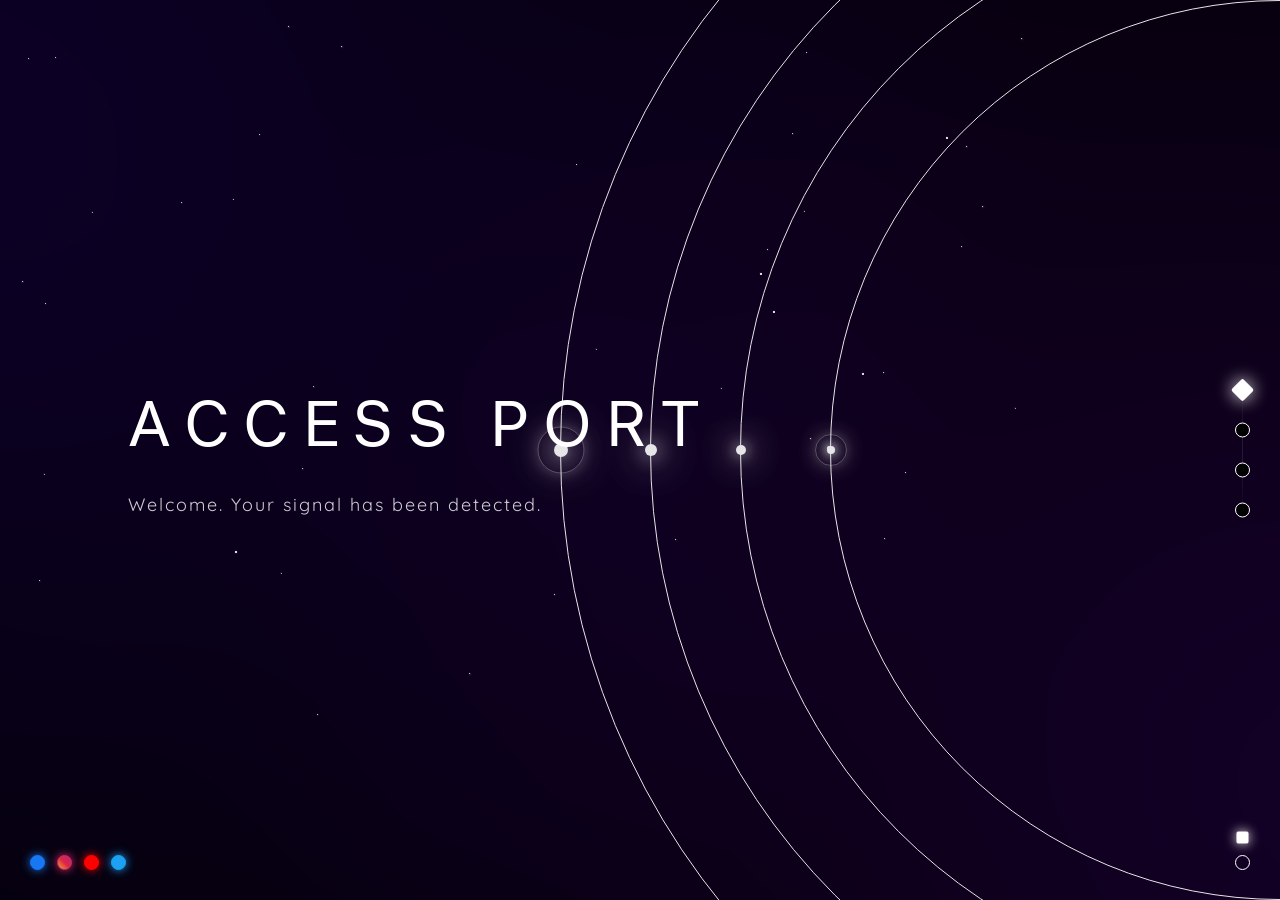
==== commit fdfe63e1: "added via pain and suffering" ====
--- a/index.html
+++ b/index.html
@@ -4,10 +4,10 @@
     <meta charset="utf-8" />
     <meta name="viewport" content="width=device-width, initial-scale=1" />
     <meta name="theme-color" content="#000000" />
-    <link rel="shortcut icon" type="image/ico" href="/assets/favicon-mtvwWgEY.ico" />
+    <link rel="shortcut icon" type="image/ico" href="mtvwWgEY.ico" />
     <title>Void Interface</title>
-  <script type="module" crossorigin src="index-BDKtCYNy.js"></script>
-  <link rel="stylesheet" crossorigin href="index-MQ_cxUG0.css">
+  <script type="module" crossorigin src="DlfsSEFg.js"></script>
+  <link rel="stylesheet" crossorigin href="CasVzuiK.css">
 </head>
 
 <body>
--- a/CasVzuiK.css
+++ b/CasVzuiK.css
@@ -0,0 +1 @@
+@import"https://fonts.googleapis.com/css2?family=Liter&family=Quicksand:wght@300..700&family=Raleway:ital,wght@0,100..900;1,100..900&display=swap";@import"https://fonts.googleapis.com/css2?family=Liter&display=swap";*{margin:0;padding:0;box-sizing:border-box;transition:background-color .3s ease,color .3s ease,border-color .3s ease,box-shadow .3s ease}:root{--primary-color: #fff;--bg-color: #000;--dot-size: 15px;--dot-gap: 25px;--container-width: 1200px;--section-padding: 20px;--heading-spacing: 15px;--star-glow-color: rgba(255, 255, 255, .15);transition:--primary-color .5s ease,--bg-color .5s ease;--font-primary: "Raleway", sans-serif;--font-secondary: "Quicksand", sans-serif;--font-special: "Liter", sans-serif;--primary-rgb: 255, 255, 255}[data-theme=light]{--primary-color: #000;--bg-color: #fff;--star-glow-color: rgba(0, 0, 0, .15);--primary-rgb: 0, 0, 0}[data-theme=dark]{--primary-color: #fff;--bg-color: #000;--star-glow-color: rgba(255, 255, 255, .15);--primary-rgb: 255, 255, 255}body{font-family:var(--font-primary);background-color:var(--bg-color);color:var(--primary-color);overflow:hidden;min-height:100vh;width:100vw;display:flex;flex-direction:column;-webkit-font-smoothing:antialiased;-moz-osx-font-smoothing:grayscale}h1,h2,h3,h4,h5,h6{font-family:var(--font-special);font-weight:300;letter-spacing:var(--heading-spacing);text-transform:uppercase}p{font-family:var(--font-secondary);line-height:1.6;letter-spacing:2px}code{font-family:source-code-pro,Menlo,Monaco,Consolas,Courier New,monospace}.theme-transition{transition:background-color .3s ease,color .3s ease}.theme-transition *{transition:background-color .3s ease,color .3s ease,border-color .3s ease,box-shadow .3s ease!important}._container_1tb9l_3{width:100%;height:100vh;overflow:hidden;position:relative;background-color:var(--bg-color)}._container_1tb9l_3:before,._container_1tb9l_3:after{display:none}._container_1tb9l_3:before{content:"";position:absolute;top:50%;left:50%;width:200%;height:200%;background:radial-gradient(circle at 20% 30%,rgba(76,0,255,.15) 0%,transparent 50%),radial-gradient(circle at 80% 70%,rgba(128,0,255,.15) 0%,transparent 50%),radial-gradient(circle at 50% 50%,rgba(64,0,128,.1) 0%,transparent 70%);filter:blur(60px);animation:_nebulaPulse_1tb9l_1 15s ease-in-out infinite alternate;z-index:0;transform:translate(-50%,-50%)}._container_1tb9l_3:after{content:"";position:absolute;top:50%;left:50%;width:200%;height:200%;background:linear-gradient(45deg,rgba(76,0,255,.05) 0%,transparent 50%),linear-gradient(-45deg,rgba(128,0,255,.05) 0%,transparent 50%);animation:_nebulaShift_1tb9l_1 20s ease-in-out infinite alternate;z-index:0;transform:translate(-50%,-50%)}@keyframes _nebulaShift_1tb9l_1{0%{transform:translate(-50%,-50%) rotate(0)}50%{transform:translate(-50%,-50%) rotate(1deg)}to{transform:translate(-50%,-50%) rotate(0)}}._stars-container_1tb9l_75{position:fixed;top:0;left:0;width:100%;height:100%;z-index:0;overflow:hidden}._sections-container_1tb9l_85{position:relative;width:100%;height:100vh;overflow:hidden;z-index:2}._nav-dots_1tb9l_94{position:fixed;right:30px;top:50%;transform:translateY(-50%);display:flex;flex-direction:column;gap:var(--dot-gap);z-index:100;padding:15px 0;height:165px}._nav-dots_1tb9l_94:before{content:"";position:absolute;top:22px;right:7px;width:1px;height:120px;background:linear-gradient(to bottom,transparent,var(--primary-color) 40%,var(--primary-color) 60%,transparent);opacity:.1;z-index:-1;animation:_lineGlow_1tb9l_1 3s ease-in-out infinite}._nav-dots_1tb9l_94:after{content:"";position:absolute;top:22px;right:7px;width:1px;height:0;background:linear-gradient(to bottom,var(--primary-color) 0%,var(--primary-color) 90%,transparent);opacity:.8;z-index:-1;transition:height .6s cubic-bezier(.4,0,.2,1)}@keyframes _lineGlow_1tb9l_1{0%,to{opacity:.1;filter:blur(0px);transform:scaleY(1)}50%{opacity:.2;filter:blur(1px);transform:scaleY(1.02)}}._nav-dots_1tb9l_94[data-active="0"]:after{height:0;transition:height .6s cubic-bezier(.4,0,.2,1)}._nav-dots_1tb9l_94[data-active="1"]:after{height:40px;transition:height .6s cubic-bezier(.4,0,.2,1)}._nav-dots_1tb9l_94[data-active="2"]:after{height:80px;transition:height .6s cubic-bezier(.4,0,.2,1)}._nav-dots_1tb9l_94[data-active="3"]:after{height:120px;transition:height .6s cubic-bezier(.4,0,.2,1)}._dot_1tb9l_166{width:var(--dot-size);height:var(--dot-size);border-radius:50%;border:1px solid var(--primary-color);background-color:var(--bg-color);cursor:pointer;position:relative;transition:all .3s cubic-bezier(.4,0,.2,1)}._dot_1tb9l_166:before{content:"";position:absolute;top:50%;left:50%;width:100%;height:100%;background:var(--primary-color);border-radius:inherit;transform:translate(-50%,-50%) scale(0);opacity:0;transition:transform .3s ease,opacity .3s ease;z-index:-1;filter:blur(2px)}._dot_1tb9l_166._active_1tb9l_193{background-color:var(--primary-color);transform:rotate(45deg) scale(1.1);border-radius:2px;box-shadow:0 0 15px var(--primary-color)}._dot_1tb9l_166._active_1tb9l_193:before{animation:_ripple_1tb9l_1 2s ease-out infinite}._dot_1tb9l_166:hover{transform:scale(1.1)}._dot_1tb9l_166._active_1tb9l_193:hover{transform:rotate(45deg) scale(1.1);box-shadow:0 0 20px var(--primary-color)}@keyframes _ripple_1tb9l_1{0%{transform:translate(-50%,-50%) scale(1);opacity:.5}50%{opacity:.3}to{transform:translate(-50%,-50%) scale(2.5);opacity:0}}._content_1tb9l_228{max-width:800px;width:100%;position:relative;z-index:5;opacity:0;transform:translateY(20px);transition:all .5s ease}._section_1tb9l_85._active_1tb9l_193 ._content_1tb9l_228{opacity:1;transform:translateY(0);transition-delay:.3s}._content_1tb9l_228 h1,._content_1tb9l_228 h2{font-family:var(--font-special);font-size:clamp(32px,5vw,64px);margin:0;letter-spacing:15px;text-transform:uppercase;font-weight:300;color:var(--primary-color)}._content_1tb9l_228 p{font-family:var(--font-secondary);font-size:clamp(16px,2vw,18px);line-height:1.6;letter-spacing:2px;opacity:.8;max-width:65ch;color:var(--primary-color);margin-top:20px}._banner_1tb9l_268{display:flex;flex-direction:column;gap:2rem}._banner_1tb9l_268 h1{font-size:clamp(32px,5vw,64px);margin:0;letter-spacing:15px;text-transform:uppercase;font-weight:300;color:var(--primary-color)}._banner_1tb9l_268 p{font-size:clamp(16px,2vw,18px);margin-top:20px;letter-spacing:5px;opacity:.8;font-weight:300;line-height:1.6;max-width:65ch;color:var(--primary-color)}._theme-toggle_1tb9l_295{position:fixed;bottom:30px;right:30px;z-index:100;display:flex;flex-direction:column;gap:10px;align-items:center}._toggle-dot_1tb9l_306{width:var(--dot-size);height:var(--dot-size);border-radius:50%;border:1px solid var(--primary-color);background-color:transparent;cursor:pointer;position:relative;transition:transform .3s ease,background-color .3s ease,border-color .3s ease}._toggle-dot_1tb9l_306._active_1tb9l_193{background-color:var(--primary-color);transform:scale(.8);border-radius:2px;box-shadow:0 0 15px var(--primary-color)}._toggle-dot_1tb9l_306:hover{transform:scale(1.1);background-color:#ffffff1a}._toggle-dot_1tb9l_306._active_1tb9l_193:hover{transform:scale(1.1);box-shadow:0 0 15px var(--primary-color);background-color:var(--primary-color)}._orbit-container_1tb9l_336{position:fixed;right:-50vh;top:50%;transform:translateY(-50%);width:100vh;height:100vh;pointer-events:none;z-index:2;transform-style:preserve-3d}._orbit_1tb9l_336{position:absolute;border:1px solid var(--primary-color);border-radius:50%;opacity:.9;will-change:transform;transform-style:preserve-3d;transform-origin:center center}._orbit_1tb9l_336:nth-child(1){width:100vh;height:100vh;animation:_orbitRotate_1tb9l_1 120s linear infinite}._orbit_1tb9l_336:nth-child(2){width:120vh;height:120vh;top:-10vh;left:-10vh;animation:_orbitRotate_1tb9l_1 300s linear infinite reverse}._orbit_1tb9l_336:nth-child(3){width:140vh;height:140vh;top:-20vh;left:-20vh;animation:_orbitRotate_1tb9l_1 1200s linear infinite}._orbit_1tb9l_336:nth-child(4){width:160vh;height:160vh;top:-30vh;left:-30vh;animation:_orbitRotate_1tb9l_1 600s linear infinite reverse}._orbit-dot_1tb9l_388{position:absolute;background:var(--primary-color);border-radius:50%;top:50%;left:0;transform:translate(-50%,-50%);transform-origin:50% 50%;will-change:transform;filter:brightness(1.5) contrast(1.2)}._orbit_1tb9l_336:nth-child(1) ._orbit-dot_1tb9l_388{width:8px;height:8px;box-shadow:0 0 10px var(--primary-color),0 0 20px var(--primary-color),0 0 30px var(--primary-color),0 0 40px var(--primary-color),0 0 50px var(--primary-color),0 0 60px var(--primary-color);animation:_dotOrbitRight_1tb9l_1 40s linear infinite}._orbit_1tb9l_336:nth-child(1) ._orbit-dot_1tb9l_388:before{content:"";position:absolute;width:30px;height:30px;top:50%;left:50%;transform:translate(-50%,-50%);border:1px solid rgba(255,255,255,.3);border-radius:50%;box-shadow:0 0 15px #fff3}._orbit_1tb9l_336:nth-child(1) ._orbit-dot_1tb9l_388:after{content:"";position:absolute;width:4px;height:4px;background:var(--primary-color);border-radius:50%;box-shadow:0 0 10px var(--primary-color),0 0 20px var(--primary-color),0 0 30px var(--primary-color),0 0 40px var(--primary-color);animation:_moonOrbit_1tb9l_1 20s linear infinite;filter:brightness(1.8)}._orbit_1tb9l_336:nth-child(2) ._orbit-dot_1tb9l_388{width:10px;height:10px;box-shadow:0 0 15px var(--primary-color),0 0 30px var(--primary-color),0 0 45px var(--primary-color),0 0 60px var(--primary-color),0 0 75px var(--primary-color),0 0 90px var(--primary-color);animation:_dotOrbitRight_1tb9l_1 120s linear infinite reverse;filter:brightness(1.6)}._orbit_1tb9l_336:nth-child(3) ._orbit-dot_1tb9l_388{width:12px;height:12px;box-shadow:0 0 20px var(--primary-color),0 0 40px var(--primary-color),0 0 60px var(--primary-color),0 0 80px var(--primary-color),0 0 100px var(--primary-color),0 0 120px var(--primary-color);animation:_dotOrbitRight_1tb9l_1 60s linear infinite;filter:brightness(1.7)}._orbit_1tb9l_336:nth-child(4) ._orbit-dot_1tb9l_388{width:14px;height:14px;box-shadow:0 0 25px var(--primary-color),0 0 50px var(--primary-color),0 0 75px var(--primary-color),0 0 100px var(--primary-color),0 0 125px var(--primary-color),0 0 150px var(--primary-color);animation:_dotOrbitRight_1tb9l_1 70s linear infinite reverse;filter:brightness(1.8)}._orbit_1tb9l_336:nth-child(4) ._orbit-dot_1tb9l_388:before{content:"";position:absolute;width:45px;height:45px;top:50%;left:50%;transform:translate(-50%,-50%);border:1px solid rgba(255,255,255,.3);border-radius:50%;box-shadow:0 0 20px #ffffff40}._orbit_1tb9l_336:nth-child(4) ._orbit-dot_1tb9l_388:after{content:"";position:absolute;width:4px;height:4px;background:var(--primary-color);border-radius:50%;top:50%;left:50%;transform-origin:0 0;box-shadow:0 0 10px var(--primary-color),0 0 20px var(--primary-color),0 0 30px var(--primary-color),0 0 40px var(--primary-color);animation:_moonOrbit_1tb9l_1 24s linear infinite;filter:brightness(1.8)}._orbit_1tb9l_336:nth-child(4) ._orbit-dot_1tb9l_388 ._second-moon_1tb9l_490{content:"";position:absolute;width:3px;height:3px;background:var(--primary-color);border-radius:50%;top:50%;left:50%;transform-origin:0 0;box-shadow:0 0 10px var(--primary-color),0 0 20px var(--primary-color),0 0 30px var(--primary-color),0 0 40px var(--primary-color);animation:_moonOrbitReverse_1tb9l_1 60s linear infinite;filter:brightness(1.8)}@keyframes _orbitRotate_1tb9l_1{0%{transform:rotate(0)}to{transform:rotate(360deg)}}@keyframes _dotOrbitRight_1tb9l_1{0%{transform:translate(-50%,-50%) rotate(0)}to{transform:translate(-50%,-50%) rotate(-360deg)}}@media (max-width: 768px){._orbit-container_1tb9l_336{right:-30vh;width:60vh;height:60vh}._orbit_1tb9l_336:nth-child(1){width:60vh;height:60vh}._orbit_1tb9l_336:nth-child(2){width:72vh;height:72vh;top:-6vh;left:-6vh}._orbit_1tb9l_336:nth-child(3){width:84vh;height:84vh;top:-12vh;left:-12vh}._orbit_1tb9l_336:nth-child(4){width:96vh;height:96vh;top:-18vh;left:-18vh}._orbit-dot_1tb9l_388{box-shadow:0 0 10px var(--primary-color),0 0 20px var(--primary-color)}._orbit_1tb9l_336:nth-child(1) ._orbit-dot_1tb9l_388:before{width:24px;height:24px}._orbit_1tb9l_336:nth-child(1) ._orbit-dot_1tb9l_388:after{transform-origin:12px center}@keyframes _moonOrbit_1tb9l_1{0%{transform:rotate(0) translate(16px) rotate(0)}to{transform:rotate(360deg) translate(16px) rotate(-360deg)}}}@media (max-width: 480px){._orbit-container_1tb9l_336{right:-20vh;width:40vh;height:40vh}._orbit_1tb9l_336:nth-child(1){width:40vh;height:40vh}._orbit_1tb9l_336:nth-child(2){width:48vh;height:48vh;top:-4vh;left:-4vh}._orbit_1tb9l_336:nth-child(3){width:56vh;height:56vh;top:-8vh;left:-8vh}._orbit_1tb9l_336:nth-child(4){width:64vh;height:64vh;top:-12vh;left:-12vh}._orbit-dot_1tb9l_388{box-shadow:0 0 8px var(--primary-color),0 0 16px var(--primary-color)}._orbit_1tb9l_336:nth-child(1) ._orbit-dot_1tb9l_388:before{width:20px;height:20px}._orbit_1tb9l_336:nth-child(1) ._orbit-dot_1tb9l_388:after{transform-origin:10px center}@keyframes _moonOrbit_1tb9l_1{0%{transform:rotate(0) translate(12px) rotate(0)}to{transform:rotate(360deg) translate(12px) rotate(-360deg)}}}._star-group_1tb9l_642{position:absolute;top:0;left:0;width:100%;height:100%;opacity:0;visibility:hidden;transition:opacity .8s ease,visibility .8s ease}._star-group_1tb9l_642._active_1tb9l_193{opacity:1;visibility:visible}._star-group_1tb9l_642._exit-left_1tb9l_658{opacity:0;visibility:hidden;transform:translateY(-100%)}._star-group_1tb9l_642._exit-right_1tb9l_664{opacity:0;visibility:hidden;transform:translateY(100%)}._star_1tb9l_75{position:absolute;background:var(--primary-color);border-radius:50%;transform:translateZ(0);will-change:transform,opacity}._variant-0_1tb9l_680{animation:_twinkle1_1tb9l_1 4s ease-in-out infinite;animation-delay:0s}._variant-1_1tb9l_685{animation:_twinkle2_1tb9l_1 5s ease-in-out infinite;animation-delay:.2s}._variant-2_1tb9l_690{animation:_twinkle3_1tb9l_1 6s ease-in-out infinite;animation-delay:.4s}@keyframes _twinkle1_1tb9l_1{0%,to{opacity:1;transform:translateZ(0) scale(1)}50%{opacity:.2;transform:translateZ(0) scale(.7)}}@keyframes _twinkle2_1tb9l_1{0%,to{opacity:.8;transform:translateZ(0) scale(.9)}30%{opacity:.3;transform:translateZ(0) scale(.8)}70%{opacity:.2;transform:translateZ(0) scale(.6)}}@keyframes _twinkle3_1tb9l_1{0%,to{opacity:.9;transform:translateZ(0) scale(.9)}40%{opacity:.4;transform:translateZ(0) scale(.8)}60%{opacity:.1;transform:translateZ(0) scale(.75)}}._star_1tb9l_75:after{content:"";position:absolute;top:50%;left:50%;width:300%;height:300%;background:radial-gradient(circle,var(--star-glow-color) 0%,transparent 70%);transform:translate(-50%,-50%);opacity:.9;pointer-events:none}._section_1tb9l_85{position:absolute;width:100%;height:100%;display:flex;align-items:center;justify-content:flex-start;padding:0 10%;opacity:0;pointer-events:none;visibility:hidden;transition:opacity .8s ease}._section_1tb9l_85._active_1tb9l_193{opacity:1;pointer-events:auto;visibility:visible;z-index:2;transition-delay:.3s}._section_1tb9l_85._exit-up_1tb9l_778{transform:translateY(-100%);opacity:0;visibility:hidden}._section_1tb9l_85._exit-down_1tb9l_784{transform:translateY(100%);opacity:0;visibility:hidden}@keyframes _moonOrbit_1tb9l_1{0%{transform:rotate(0) translate(25px)}to{transform:rotate(360deg) translate(25px)}}@keyframes _moonOrbitReverse_1tb9l_1{0%{transform:rotate(0) translate(35px)}to{transform:rotate(-360deg) translate(35px)}}._contactForm_1tb9l_810{margin-top:3rem;width:100%;max-width:500px}._formGroup_1tb9l_816{position:relative;margin-bottom:3rem}._formGroup_1tb9l_816 label{position:absolute;top:10px;left:0;font-size:14px;color:var(--primary-color);pointer-events:none;transition:all .3s cubic-bezier(.4,0,.2,1);font-family:var(--font-secondary);letter-spacing:3px;opacity:.5;text-transform:uppercase}._formGroup_1tb9l_816 input:focus~label,._formGroup_1tb9l_816 textarea:focus~label,._formGroup_1tb9l_816 input:valid~label,._formGroup_1tb9l_816 textarea:valid~label{top:-25px;font-size:12px;opacity:.8;letter-spacing:2px}._formGroup_1tb9l_816 input,._formGroup_1tb9l_816 textarea{width:100%;padding:12px 0;font-size:16px;color:var(--primary-color);background:transparent;border:none;border-bottom:1px solid rgba(var(--primary-rgb),.3);outline:none;transition:all .3s ease;font-family:var(--font-secondary);letter-spacing:1px}._formGroup_1tb9l_816 textarea{min-height:120px;resize:none;line-height:1.6}._formGroup_1tb9l_816 input:focus,._formGroup_1tb9l_816 textarea:focus{border-bottom:1px solid var(--primary-color);box-shadow:0 1px 0 0 var(--primary-color)}._submitBtn_1tb9l_872{margin-top:2rem;padding:15px 40px;background:transparent;border:1px solid var(--primary-color);color:var(--primary-color);font-family:var(--font-special);font-size:14px;letter-spacing:4px;cursor:pointer;position:relative;transition:all .3s ease;border-radius:30px;text-transform:uppercase;opacity:.9}._submitBtn_1tb9l_872:hover{background-color:var(--primary-color);color:var(--bg-color);opacity:1;letter-spacing:5px}@media (max-width: 768px){._contactForm_1tb9l_810{max-width:100%;padding:0 20px}._submitBtn_1tb9l_872{width:100%}}._social-dots_1tb9l_909{position:fixed;bottom:30px;left:30px;z-index:100;display:flex;gap:12px;align-items:center}._social-dots_1tb9l_909 ._dot_1tb9l_166{width:var(--dot-size);height:var(--dot-size);border-radius:50%;cursor:pointer;position:relative;transition:all .3s ease}._social-dots_1tb9l_909 ._dot_1tb9l_166[href*=facebook]{background-color:#1877f2;border-color:#1877f2;box-shadow:0 0 10px #1877f2}._social-dots_1tb9l_909 ._dot_1tb9l_166[href*=facebook]:hover{transform:scale(1.1);box-shadow:0 0 15px #1877f2}._social-dots_1tb9l_909 ._dot_1tb9l_166[href*=instagram]{background:linear-gradient(45deg,#f09433,#e6683c,#dc2743,#cc2366,#bc1888);border-color:#e1306c;box-shadow:0 0 10px #e1306c}._social-dots_1tb9l_909 ._dot_1tb9l_166[href*=instagram]:hover{transform:scale(1.1);box-shadow:0 0 15px #e1306c}._social-dots_1tb9l_909 ._dot_1tb9l_166[href*=youtube]{background-color:red;border-color:red;box-shadow:0 0 10px red}._social-dots_1tb9l_909 ._dot_1tb9l_166[href*=youtube]:hover{transform:scale(1.1);box-shadow:0 0 15px red}._social-dots_1tb9l_909 ._dot_1tb9l_166[href*=twitter]{background-color:#1da1f2;border-color:#1da1f2;box-shadow:0 0 10px #1da1f2}._social-dots_1tb9l_909 ._dot_1tb9l_166[href*=twitter]:hover{transform:scale(1.1);box-shadow:0 0 15px #1da1f2}@media (max-width: 768px){._social-dots_1tb9l_909{bottom:20px;left:20px;gap:10px}}._hiddenLink_1tb9l_984{text-decoration:none;color:inherit;cursor:default;-webkit-tap-highlight-color:transparent}._hiddenLink_1tb9l_984:focus{outline:none}._redacted_1tb9l_995{background-color:transparent;color:var(--primary-color);padding:0 5px;user-select:none;-webkit-user-select:none;-moz-user-select:none;-ms-user-select:none;position:relative;display:inline-block;overflow:hidden}._redacted_1tb9l_995:before{content:"";position:absolute;top:0;left:0;width:100%;height:100%;background-color:#404040;transition:transform .4s cubic-bezier(.4,0,.2,1);transform:translate(0);z-index:1}._redacted_1tb9l_995:hover:before{transform:translate(100%)}._hexText_1tb9l_1025{display:flex;flex-wrap:wrap;gap:4px;font-family:monospace;font-size:14px;line-height:1.5;color:var(--primary-color);opacity:.8;max-width:600px;margin-top:20px}._hexText_1tb9l_1025 span{display:inline-block;min-width:24px;text-align:center}._borderedHex_1tb9l_1044{border:1px solid var(--primary-color);border-radius:2px;opacity:.9}._borderedHex_1tb9l_1044._start_1tb9l_1050{border-right:none;border-top-right-radius:0;border-bottom-right-radius:0}._borderedHex_1tb9l_1044._middle_1tb9l_1056{border-left:none;border-right:none;border-radius:0}._borderedHex_1tb9l_1044._end_1tb9l_1062{border-left:none;border-top-left-radius:0;border-bottom-left-radius:0}._projectsGrid_1tb9l_1068{display:grid;grid-template-columns:repeat(2,200px);gap:.75rem;max-width:400px;margin:0;margin-top:1.5rem;position:relative;perspective:1000px}._project-dots_1tb9l_1079{display:flex;gap:15px;margin-top:30px;padding:10px 0}._project-dot_1tb9l_1079{width:12px;height:12px;border-radius:50%;border:1px solid var(--primary-color);background-color:var(--bg-color);cursor:pointer;position:relative;transition:transform .3s ease,background-color .3s ease}._project-dot_1tb9l_1079:hover{transform:scale(1.1)}._project-dot_1tb9l_1079._active_1tb9l_193{background-color:var(--primary-color);transform:scale(1.1);box-shadow:0 0 10px var(--primary-color)}._projectsGrid_1tb9l_1068::-webkit-scrollbar{width:1px}._projectsGrid_1tb9l_1068::-webkit-scrollbar-track{background:transparent}._projectsGrid_1tb9l_1068::-webkit-scrollbar-thumb{background:var(--primary-color);opacity:.1}._projectsGrid_1tb9l_1068::-webkit-scrollbar-thumb:hover{opacity:.2}._projectCard_1tb9l_1127{background:#1a1a1a1a;border-radius:8px;overflow:hidden;transition:all .5s cubic-bezier(.4,0,.2,1);backdrop-filter:blur(8px);-webkit-backdrop-filter:blur(8px);aspect-ratio:1;display:flex;flex-direction:column;width:200px;margin:0;border:1px solid rgba(255,255,255,.05);position:relative;transform-style:preserve-3d;perspective:1000px;opacity:0;transform:translateY(50px)}._projectCard_1tb9l_1127[data-index="0"]{transition-delay:.1s}._projectCard_1tb9l_1127[data-index="1"]{transition-delay:.2s}._projectCard_1tb9l_1127[data-index="2"]{transition-delay:.3s}._projectCard_1tb9l_1127[data-index="3"]{transition-delay:.4s}._projectCard_1tb9l_1127._visible_1tb9l_1163{opacity:1;transform:translateY(0)}._projectCard_1tb9l_1127._hidden_1tb9l_984{opacity:0;transform:translateY(50px)}._projectCard_1tb9l_1127:before{content:"";position:absolute;inset:0;background:linear-gradient(45deg,#ffffff0d,#ffffff05);z-index:1;pointer-events:none}._projectCard_1tb9l_1127:hover{transform:translateZ(20px) rotateX(var(--rotateX)) rotateY(var(--rotateY));box-shadow:0 10px 30px #0000001a,0 0 20px #ffffff0d;border:1px solid rgba(255,255,255,.1);background:#1a1a1a26}._projectCard_1tb9l_1127 img{width:100%;aspect-ratio:1;object-fit:cover;border:none;outline:none;transition:transform .3s ease}._projectCard_1tb9l_1127:hover img{transform:scale(1.05)}._projectCard_1tb9l_1127 h3{color:var(--text-primary);margin:.5rem;font-size:1rem;font-family:var(--font-special);letter-spacing:2px;text-transform:uppercase;border:none;outline:none;position:relative;z-index:2;text-shadow:0 0 10px rgba(255,255,255,.1);transition:text-shadow .3s ease}._projectCard_1tb9l_1127:hover h3{text-shadow:0 0 15px rgba(255,255,255,.2)}._projectCard_1tb9l_1127 p{color:var(--text-secondary);margin:0 .5rem .5rem;font-size:.8rem;line-height:1.4;font-family:var(--font-secondary);letter-spacing:1px;opacity:.8;border:none;outline:none;position:relative;z-index:2;text-shadow:0 0 8px rgba(255,255,255,.05);transition:text-shadow .3s ease}._projectCard_1tb9l_1127:hover p{text-shadow:0 0 12px rgba(255,255,255,.1)}._detailSection_1tb9l_1244{display:flex;flex-direction:column;gap:.5rem}._detailItem_1tb9l_1250{font-family:var(--font-mono);color:var(--primary-color);font-size:.9rem;line-height:1.6;position:relative;padding-left:1rem}._detailItem_1tb9l_1250:before{content:"";position:absolute;left:0;top:50%;width:4px;height:1px;background:var(--primary-color);opacity:.5}._trackSection_1tb9l_1270{display:flex;flex-direction:column;gap:1.5rem;margin-bottom:2rem}._trackItem_1tb9l_1277{display:grid;grid-template-columns:auto 1fr auto;gap:1rem;align-items:start}._trackNumber_1tb9l_1284{font-family:var(--font-mono);color:var(--primary-color);font-size:.9rem;opacity:.8}._trackTitle_1tb9l_1291{font-family:var(--font-mono);color:var(--primary-color);font-size:.9rem;font-weight:500}._trackDuration_1tb9l_1298{font-family:var(--font-mono);color:var(--primary-color);font-size:.9rem;opacity:.8}._trackDescription_1tb9l_1305{grid-column:2 / -1;font-family:var(--font-secondary);color:var(--primary-color);font-size:.9rem;line-height:1.6;opacity:.8;margin-top:.5rem}._albumConcept_1tb9l_1315{margin-top:2rem;padding-top:2rem;border-top:1px solid rgba(var(--primary-rgb),.2)}._albumConcept_1tb9l_1315 p{font-family:var(--font-secondary);color:var(--primary-color);font-size:.9rem;line-height:1.6;opacity:.8;margin-bottom:1rem}._albumConcept_1tb9l_1315 p:last-child{margin-bottom:0}._modalOverlay_1tb9l_1335{position:fixed;inset:0;background:#000000f2;backdrop-filter:blur(4px);display:flex;justify-content:center;align-items:center;z-index:1000;opacity:0;animation:_fadeIn_1tb9l_1 .3s ease forwards}._modalOverlay_1tb9l_1335._closing_1tb9l_1351{animation:_fadeOut_1tb9l_1 .3s ease forwards}._modal_1tb9l_1335{width:80%;height:80%;background:#0a0a0a;border:1px solid var(--primary-color);border-radius:0;position:relative;display:flex;flex-direction:column;opacity:0;animation:_modalFadeIn_1tb9l_1 .3s ease forwards;box-shadow:0 0 30px rgba(var(--primary-rgb),.2);overflow:hidden;font-family:Consolas,Courier New,monospace}._modalHeader_1tb9l_1371{display:flex;justify-content:space-between;align-items:center;padding:.75rem 1rem;background:#000;border-bottom:1px solid var(--primary-color);position:relative}._modalHeader_1tb9l_1371:before{content:"";position:absolute;top:0;left:0;right:0;height:1px;background:linear-gradient(to right,transparent,var(--primary-color),transparent);opacity:.5}._modalHeader_1tb9l_1371 span{font-family:Consolas,Courier New,monospace;color:var(--primary-color);font-size:.9rem;letter-spacing:1px;text-transform:uppercase}._modalHeader_1tb9l_1371 span:before{content:"> ";opacity:.7}._modalContent_1tb9l_1405{flex:1;overflow:hidden;display:grid;grid-template-columns:300px 1fr;gap:2rem;background:#0a0a0a;position:relative;padding:0}._modalContent_1tb9l_1405:before{content:"";position:absolute;inset:0;background:linear-gradient(45deg,transparent 45%,rgba(255,255,255,.1) 50%,transparent 55%);pointer-events:none}._albumDetails_1tb9l_1427{padding:2rem;border-right:1px solid rgba(var(--primary-rgb),.2);display:flex;flex-direction:column;gap:2rem;background:#0000004d;overflow-y:auto}._albumDetails_1tb9l_1427::-webkit-scrollbar{width:4px}._albumDetails_1tb9l_1427::-webkit-scrollbar-track{background:#0000004d}._albumDetails_1tb9l_1427::-webkit-scrollbar-thumb{background:var(--primary-color);opacity:.3}._albumInfo_1tb9l_1450{display:flex;flex-direction:column;gap:1rem}._albumInfoItem_1tb9l_1456{display:flex;flex-direction:column;gap:.5rem}._albumInfoLabel_1tb9l_1462{font-family:Consolas,Courier New,monospace;color:var(--primary-color);font-size:.8rem;opacity:.7;text-transform:uppercase;letter-spacing:1px}._albumInfoValue_1tb9l_1471{font-family:Consolas,Courier New,monospace;color:var(--primary-color);font-size:.9rem;padding:.5rem;background:#0000004d;border:1px solid rgba(var(--primary-rgb),.2);position:relative}._albumInfoValue_1tb9l_1471:before{content:">";position:absolute;left:.5rem;opacity:.5}._albumInfoValue_1tb9l_1471 span{margin-left:1.5rem}._trackContent_1tb9l_1492{padding:2rem;display:flex;flex-direction:column;gap:2rem;overflow-y:auto}._trackContent_1tb9l_1492::-webkit-scrollbar{width:4px}._trackContent_1tb9l_1492::-webkit-scrollbar-track{background:#0000004d}._trackContent_1tb9l_1492::-webkit-scrollbar-thumb{background:var(--primary-color);opacity:.3}._albumTitle_1tb9l_1513{font-family:Consolas,Courier New,monospace;font-size:1.8rem;color:var(--primary-color);margin:0;text-align:left;letter-spacing:2px;position:relative;padding-bottom:1rem;text-transform:uppercase}._albumTitle_1tb9l_1513:before{content:">";opacity:.7;margin-right:.5rem}._albumDescription_1tb9l_1531{font-family:Consolas,Courier New,monospace;color:var(--primary-color);font-size:.9rem;line-height:1.6;text-align:left;opacity:.9;padding:1rem;border:1px solid rgba(var(--primary-rgb),.2);background:#0000004d;position:relative}._albumDescription_1tb9l_1531:before{content:"[SYSTEM_ANALYSIS]";position:absolute;top:-.5rem;left:1rem;background:#0a0a0a;padding:0 .5rem;font-size:.8rem;opacity:.7}._trackList_1tb9l_1555{display:flex;flex-direction:column;gap:1rem}._trackItem_1tb9l_1277{display:grid;grid-template-columns:auto 1fr;gap:1rem;padding:1rem;background:#0000004d;border:1px solid rgba(var(--primary-rgb),.2);transition:all .3s ease;position:relative}._trackItem_1tb9l_1277:before{content:">";position:absolute;left:.5rem;top:50%;transform:translateY(-50%);color:var(--primary-color);opacity:.5}._trackItem_1tb9l_1277:hover{background:rgba(var(--primary-rgb),.1);border-color:var(--primary-color);transform:translate(10px)}._trackNumber_1tb9l_1284{font-family:Consolas,Courier New,monospace;color:var(--primary-color);font-size:.9rem;opacity:.8;padding-left:1.5rem}._trackDescription_1tb9l_1305{font-family:Consolas,Courier New,monospace;color:var(--primary-color);font-size:.9rem;line-height:1.6;opacity:.9}._modalStatus_1tb9l_1604{display:flex;justify-content:space-between;padding:.5rem 1rem;background:#000;border-top:1px solid var(--primary-color);font-family:Consolas,Courier New,monospace;font-size:.8rem;color:var(--primary-color);position:relative}._modalStatus_1tb9l_1604:before{content:"";position:absolute;bottom:0;left:0;right:0;height:1px;background:linear-gradient(to right,transparent,var(--primary-color),transparent);opacity:.5}._modalStatus_1tb9l_1604 span{position:relative}._modalStatus_1tb9l_1604 span:before{content:"> ";opacity:.7}._closeButton_1tb9l_1636{background:none;border:none;color:var(--primary-color);font-size:1.2rem;cursor:pointer;padding:.25rem .5rem;transition:all .3s ease;display:flex;align-items:center;justify-content:center;font-family:Consolas,Courier New,monospace}._closeButton_1tb9l_1636:hover{color:red;transform:scale(1.1)}._closeButton_1tb9l_1636:before{content:"[";margin-right:.25rem}._closeButton_1tb9l_1636:after{content:"]";margin-left:.25rem}@keyframes _fadeIn_1tb9l_1{0%{opacity:0}to{opacity:1}}@keyframes _fadeOut_1tb9l_1{0%{opacity:1}to{opacity:0}}@keyframes _modalFadeIn_1tb9l_1{0%{opacity:0;transform:scale(.95)}to{opacity:1;transform:scale(1)}}@keyframes _modalFadeOut_1tb9l_1{0%{opacity:1;transform:scale(1)}to{opacity:0;transform:scale(.95)}}@media (max-width: 768px){._modal_1tb9l_1335{width:95%;height:90%}._modalContent_1tb9l_1405{padding:1rem}._albumTitle_1tb9l_1513{font-size:1.8rem}._modalHeader_1tb9l_1371{padding:.75rem 1rem}._modalStatus_1tb9l_1604{padding:.5rem 1rem}}._nebula-group_1tb9l_1729{position:absolute;top:50%;left:50%;width:200%;height:200%;transform:translate(-50%,-50%);z-index:0;opacity:0;visibility:hidden;transition:opacity .8s ease,visibility .8s ease;pointer-events:none}._star-group_1tb9l_642._active_1tb9l_193 ._nebula-group_1tb9l_1729{opacity:1;visibility:visible}._nebula-home_1tb9l_1749{background:radial-gradient(circle at 20% 30%,rgba(76,0,255,.15) 0%,transparent 50%),radial-gradient(circle at 80% 70%,rgba(128,0,255,.15) 0%,transparent 50%),radial-gradient(circle at 50% 50%,rgba(64,0,128,.1) 0%,transparent 70%);filter:blur(60px);animation:_nebulaPulse_1tb9l_1 15s ease-in-out infinite alternate,_nebulaRotate_1tb9l_1 30s linear infinite}._nebula-projects_1tb9l_1759{background:radial-gradient(circle at 30% 20%,rgba(128,0,255,.15) 0%,transparent 50%),radial-gradient(circle at 70% 80%,rgba(76,0,255,.15) 0%,transparent 50%),radial-gradient(circle at 50% 50%,rgba(128,0,128,.1) 0%,transparent 70%);filter:blur(70px);animation:_nebulaPulse_1tb9l_1 18s ease-in-out infinite alternate,_nebulaRotate_1tb9l_1 35s linear infinite}._nebula-about_1tb9l_1769{background:radial-gradient(circle at 40% 40%,rgba(64,0,128,.15) 0%,transparent 50%),radial-gradient(circle at 60% 60%,rgba(128,0,255,.15) 0%,transparent 50%),radial-gradient(circle at 50% 50%,rgba(76,0,255,.1) 0%,transparent 70%);filter:blur(80px);animation:_nebulaPulse_1tb9l_1 20s ease-in-out infinite alternate,_nebulaRotate_1tb9l_1 40s linear infinite}._nebula-contact_1tb9l_1779{background:radial-gradient(circle at 25% 25%,rgba(128,0,255,.15) 0%,transparent 50%),radial-gradient(circle at 75% 75%,rgba(64,0,128,.15) 0%,transparent 50%),radial-gradient(circle at 50% 50%,rgba(128,0,128,.1) 0%,transparent 70%);filter:blur(65px);animation:_nebulaPulse_1tb9l_1 17s ease-in-out infinite alternate,_nebulaRotate_1tb9l_1 25s linear infinite}[data-theme=light] ._nebula-home_1tb9l_1749{background:radial-gradient(circle at 20% 30%,rgba(0,0,0,.3) 0%,transparent 50%),radial-gradient(circle at 80% 70%,rgba(0,0,0,.25) 0%,transparent 50%),radial-gradient(circle at 50% 50%,rgba(0,0,0,.2) 0%,transparent 70%);filter:blur(60px);animation:_nebulaPulse_1tb9l_1 15s ease-in-out infinite alternate,_nebulaRotate_1tb9l_1 30s linear infinite}[data-theme=light] ._nebula-projects_1tb9l_1759{background:radial-gradient(circle at 30% 20%,rgba(0,0,0,.25) 0%,transparent 50%),radial-gradient(circle at 70% 80%,rgba(0,0,0,.3) 0%,transparent 50%),radial-gradient(circle at 50% 50%,rgba(0,0,0,.2) 0%,transparent 70%),linear-gradient(45deg,rgba(0,0,0,.15) 0%,transparent 50%),linear-gradient(-45deg,rgba(0,0,0,.15) 0%,transparent 50%);filter:blur(70px);animation:_nebulaPulse_1tb9l_1 18s ease-in-out infinite alternate,_nebulaRotate_1tb9l_1 35s linear infinite}[data-theme=light] ._nebula-about_1tb9l_1769{background:radial-gradient(circle at 40% 40%,rgba(0,0,0,.2) 0%,transparent 50%),radial-gradient(circle at 60% 60%,rgba(0,0,0,.25) 0%,transparent 50%),radial-gradient(circle at 50% 50%,rgba(0,0,0,.3) 0%,transparent 70%),conic-gradient(from 0deg at 50% 50%,rgba(0,0,0,.15) 0%,transparent 25%,transparent 75%,rgba(0,0,0,.15) 100%);filter:blur(80px);animation:_nebulaPulse_1tb9l_1 20s ease-in-out infinite alternate,_nebulaRotate_1tb9l_1 40s linear infinite}[data-theme=light] ._nebula-contact_1tb9l_1779{background:radial-gradient(circle at 25% 25%,rgba(0,0,0,.25) 0%,transparent 50%),radial-gradient(circle at 75% 75%,rgba(0,0,0,.2) 0%,transparent 50%),radial-gradient(circle at 50% 50%,rgba(0,0,0,.3) 0%,transparent 70%),repeating-radial-gradient(circle at 50% 50%,rgba(0,0,0,.1) 0%,rgba(0,0,0,.1) 10%,transparent 10%,transparent 20%);filter:blur(65px);animation:_nebulaPulse_1tb9l_1 17s ease-in-out infinite alternate,_nebulaRotate_1tb9l_1 25s linear infinite}@keyframes _nebulaPulse_1tb9l_1{0%{opacity:.5;transform:translate(-50%,-50%) scale(1)}50%{opacity:.7;transform:translate(-50%,-50%) scale(1.1)}to{opacity:.5;transform:translate(-50%,-50%) scale(1)}}@keyframes _nebulaRotate_1tb9l_1{0%{transform:translate(-50%,-50%) rotate(0)}to{transform:translate(-50%,-50%) rotate(360deg)}}
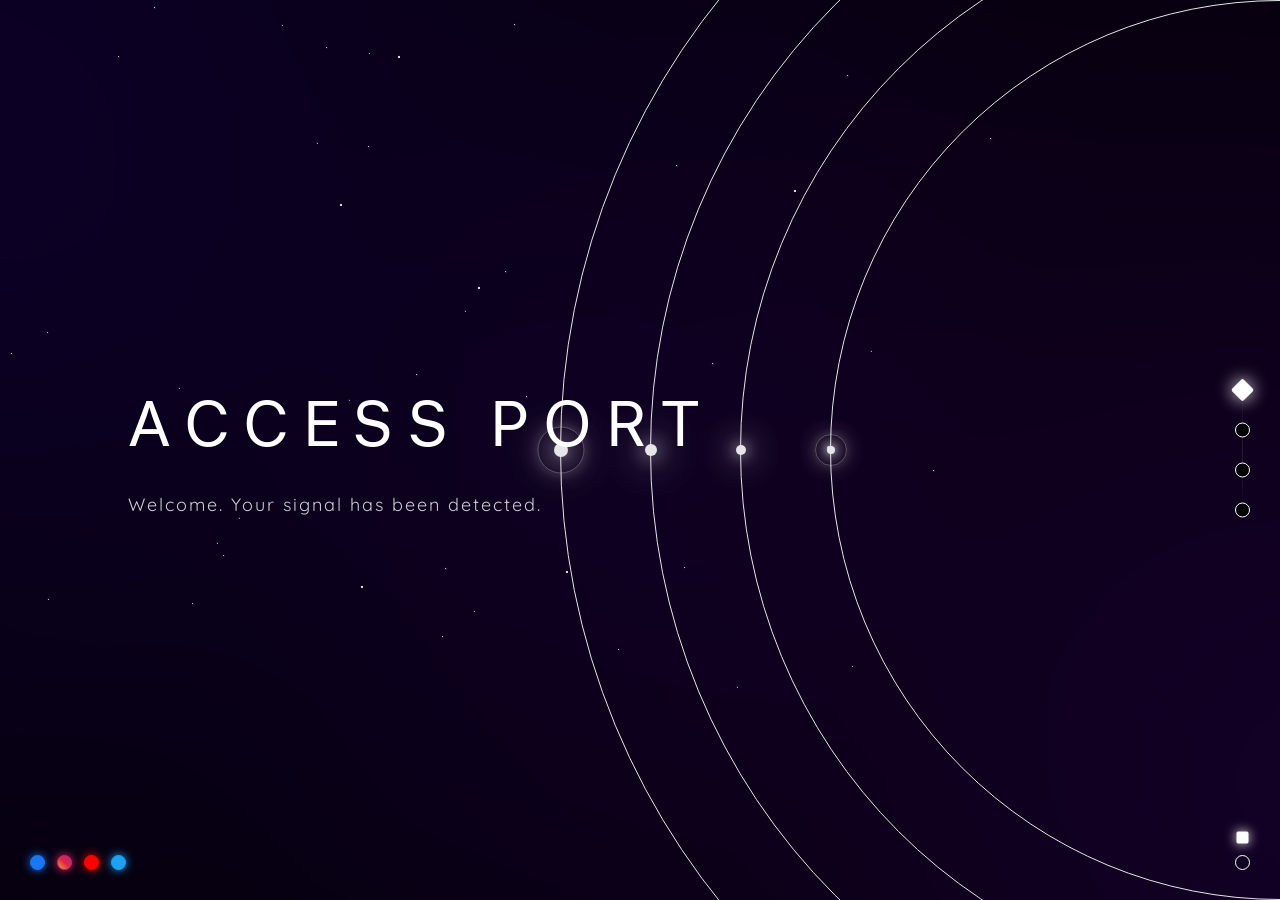
==== commit 9561246e: "uploaded via pain and suffering 2 bawadehelbwa" ====
--- a/index.html
+++ b/index.html
@@ -4,10 +4,9 @@
     <meta charset="utf-8" />
     <meta name="viewport" content="width=device-width, initial-scale=1" />
     <meta name="theme-color" content="#000000" />
-    <link rel="shortcut icon" type="image/ico" href="mtvwWgEY.ico" />
     <title>Void Interface</title>
-  <script type="module" crossorigin src="DlfsSEFg.js"></script>
-  <link rel="stylesheet" crossorigin href="CasVzuiK.css">
+  <script type="module" crossorigin src="lX0YHmSM.js"></script>
+  <link rel="stylesheet" crossorigin href="ByQQzjmQ.css">
 </head>
 
 <body>
--- a/ByQQzjmQ.css
+++ b/ByQQzjmQ.css
@@ -0,0 +1 @@
+@import"https://fonts.googleapis.com/css2?family=Liter&family=Quicksand:wght@300..700&family=Raleway:ital,wght@0,100..900;1,100..900&display=swap";@import"https://fonts.googleapis.com/css2?family=Liter&display=swap";*{margin:0;padding:0;box-sizing:border-box;transition:background-color .3s ease,color .3s ease,border-color .3s ease,box-shadow .3s ease}:root{--primary-color: #fff;--bg-color: #000;--dot-size: 15px;--dot-gap: 25px;--container-width: 1200px;--section-padding: 20px;--heading-spacing: 15px;--star-glow-color: rgba(255, 255, 255, .15);transition:--primary-color .5s ease,--bg-color .5s ease;--font-primary: "Raleway", sans-serif;--font-secondary: "Quicksand", sans-serif;--font-special: "Liter", sans-serif;--primary-rgb: 255, 255, 255}[data-theme=light]{--primary-color: #000;--bg-color: #fff;--star-glow-color: rgba(0, 0, 0, .15);--primary-rgb: 0, 0, 0}[data-theme=dark]{--primary-color: #fff;--bg-color: #000;--star-glow-color: rgba(255, 255, 255, .15);--primary-rgb: 255, 255, 255}body{font-family:var(--font-primary);background-color:var(--bg-color);color:var(--primary-color);overflow:hidden;min-height:100vh;width:100vw;display:flex;flex-direction:column;-webkit-font-smoothing:antialiased;-moz-osx-font-smoothing:grayscale}h1,h2,h3,h4,h5,h6{font-family:var(--font-special);font-weight:300;letter-spacing:var(--heading-spacing);text-transform:uppercase}p{font-family:var(--font-secondary);line-height:1.6;letter-spacing:2px}code{font-family:source-code-pro,Menlo,Monaco,Consolas,Courier New,monospace}.theme-transition{transition:background-color .3s ease,color .3s ease}.theme-transition *{transition:background-color .3s ease,color .3s ease,border-color .3s ease,box-shadow .3s ease!important}._container_1kcei_3{width:100%;height:100vh;overflow:hidden;position:relative;background-color:var(--bg-color)}._container_1kcei_3:before,._container_1kcei_3:after{display:none}._container_1kcei_3:before{content:"";position:absolute;top:50%;left:50%;width:200%;height:200%;background:radial-gradient(circle at 20% 30%,rgba(76,0,255,.15) 0%,transparent 50%),radial-gradient(circle at 80% 70%,rgba(128,0,255,.15) 0%,transparent 50%),radial-gradient(circle at 50% 50%,rgba(64,0,128,.1) 0%,transparent 70%);filter:blur(60px);animation:_nebulaPulse_1kcei_1 15s ease-in-out infinite alternate;z-index:0;transform:translate(-50%,-50%)}._container_1kcei_3:after{content:"";position:absolute;top:50%;left:50%;width:200%;height:200%;background:linear-gradient(45deg,rgba(76,0,255,.05) 0%,transparent 50%),linear-gradient(-45deg,rgba(128,0,255,.05) 0%,transparent 50%);animation:_nebulaShift_1kcei_1 20s ease-in-out infinite alternate;z-index:0;transform:translate(-50%,-50%)}@keyframes _nebulaShift_1kcei_1{0%{transform:translate(-50%,-50%) rotate(0)}50%{transform:translate(-50%,-50%) rotate(1deg)}to{transform:translate(-50%,-50%) rotate(0)}}._stars-container_1kcei_75{position:fixed;top:0;left:0;width:100%;height:100%;z-index:0;overflow:hidden}._sections-container_1kcei_85{position:relative;width:100%;height:100vh;overflow:hidden;z-index:2}._nav-dots_1kcei_94{position:fixed;right:30px;top:50%;transform:translateY(-50%);display:flex;flex-direction:column;gap:var(--dot-gap);z-index:100;padding:15px 0;height:165px}._nav-dots_1kcei_94:before{content:"";position:absolute;top:22px;right:7px;width:1px;height:120px;background:linear-gradient(to bottom,transparent,var(--primary-color) 40%,var(--primary-color) 60%,transparent);opacity:.1;z-index:-1;animation:_lineGlow_1kcei_1 3s ease-in-out infinite}._nav-dots_1kcei_94:after{content:"";position:absolute;top:22px;right:7px;width:1px;height:0;background:linear-gradient(to bottom,var(--primary-color) 0%,var(--primary-color) 90%,transparent);opacity:.8;z-index:-1;transition:height .6s cubic-bezier(.4,0,.2,1)}@keyframes _lineGlow_1kcei_1{0%,to{opacity:.1;filter:blur(0px);transform:scaleY(1)}50%{opacity:.2;filter:blur(1px);transform:scaleY(1.02)}}._nav-dots_1kcei_94[data-active="0"]:after{height:0;transition:height .6s cubic-bezier(.4,0,.2,1)}._nav-dots_1kcei_94[data-active="1"]:after{height:40px;transition:height .6s cubic-bezier(.4,0,.2,1)}._nav-dots_1kcei_94[data-active="2"]:after{height:80px;transition:height .6s cubic-bezier(.4,0,.2,1)}._nav-dots_1kcei_94[data-active="3"]:after{height:120px;transition:height .6s cubic-bezier(.4,0,.2,1)}._dot_1kcei_166{width:var(--dot-size);height:var(--dot-size);border-radius:50%;border:1px solid var(--primary-color);background-color:var(--bg-color);cursor:pointer;position:relative;transition:all .3s cubic-bezier(.4,0,.2,1)}._dot_1kcei_166:before{content:"";position:absolute;top:50%;left:50%;width:100%;height:100%;background:var(--primary-color);border-radius:inherit;transform:translate(-50%,-50%) scale(0);opacity:0;transition:transform .3s ease,opacity .3s ease;z-index:-1;filter:blur(2px)}._dot_1kcei_166._active_1kcei_193{background-color:var(--primary-color);transform:rotate(45deg) scale(1.1);border-radius:2px;box-shadow:0 0 15px var(--primary-color)}._dot_1kcei_166._active_1kcei_193:before{animation:_ripple_1kcei_1 2s ease-out infinite}._dot_1kcei_166:hover{transform:scale(1.1)}._dot_1kcei_166._active_1kcei_193:hover{transform:rotate(45deg) scale(1.1);box-shadow:0 0 20px var(--primary-color)}@keyframes _ripple_1kcei_1{0%{transform:translate(-50%,-50%) scale(1);opacity:.5}50%{opacity:.3}to{transform:translate(-50%,-50%) scale(2.5);opacity:0}}._content_1kcei_228{max-width:800px;width:100%;position:relative;z-index:5;opacity:0;transform:translateY(20px);transition:all .5s ease}._section_1kcei_85._active_1kcei_193 ._content_1kcei_228{opacity:1;transform:translateY(0);transition-delay:.3s}._content_1kcei_228 h1,._content_1kcei_228 h2{font-family:var(--font-special);font-size:clamp(32px,5vw,64px);margin:0;letter-spacing:15px;text-transform:uppercase;font-weight:300;color:var(--primary-color)}._content_1kcei_228 p{font-family:var(--font-secondary);font-size:clamp(16px,2vw,18px);line-height:1.6;letter-spacing:2px;opacity:.8;max-width:65ch;color:var(--primary-color);margin-top:20px}._banner_1kcei_268{display:flex;flex-direction:column;gap:2rem}._banner_1kcei_268 h1{font-size:clamp(32px,5vw,64px);margin:0;letter-spacing:15px;text-transform:uppercase;font-weight:300;color:var(--primary-color)}._banner_1kcei_268 p{font-size:clamp(16px,2vw,18px);margin-top:20px;letter-spacing:5px;opacity:.8;font-weight:300;line-height:1.6;max-width:65ch;color:var(--primary-color)}._theme-toggle_1kcei_295{position:fixed;bottom:30px;right:30px;z-index:100;display:flex;flex-direction:column;gap:10px;align-items:center}._toggle-dot_1kcei_306{width:var(--dot-size);height:var(--dot-size);border-radius:50%;border:1px solid var(--primary-color);background-color:transparent;cursor:pointer;position:relative;transition:transform .3s ease,background-color .3s ease,border-color .3s ease}._toggle-dot_1kcei_306._active_1kcei_193{background-color:var(--primary-color);transform:scale(.8);border-radius:2px;box-shadow:0 0 15px var(--primary-color)}._toggle-dot_1kcei_306:hover{transform:scale(1.1);background-color:#ffffff1a}._toggle-dot_1kcei_306._active_1kcei_193:hover{transform:scale(1.1);box-shadow:0 0 15px var(--primary-color);background-color:var(--primary-color)}._orbit-container_1kcei_336{position:fixed;right:-50vh;top:50%;transform:translateY(-50%);width:100vh;height:100vh;pointer-events:none;z-index:2;transform-style:preserve-3d}._orbit_1kcei_336{position:absolute;border:1px solid var(--primary-color);border-radius:50%;opacity:.9;will-change:transform;transform-style:preserve-3d;transform-origin:center center}._orbit_1kcei_336:nth-child(1){width:100vh;height:100vh;animation:_orbitRotate_1kcei_1 120s linear infinite}._orbit_1kcei_336:nth-child(2){width:120vh;height:120vh;top:-10vh;left:-10vh;animation:_orbitRotate_1kcei_1 300s linear infinite reverse}._orbit_1kcei_336:nth-child(3){width:140vh;height:140vh;top:-20vh;left:-20vh;animation:_orbitRotate_1kcei_1 1200s linear infinite}._orbit_1kcei_336:nth-child(4){width:160vh;height:160vh;top:-30vh;left:-30vh;animation:_orbitRotate_1kcei_1 600s linear infinite reverse}._orbit-dot_1kcei_388{position:absolute;background:var(--primary-color);border-radius:50%;top:50%;left:0;transform:translate(-50%,-50%);transform-origin:50% 50%;will-change:transform;filter:brightness(1.5) contrast(1.2)}._orbit_1kcei_336:nth-child(1) ._orbit-dot_1kcei_388{width:8px;height:8px;box-shadow:0 0 10px var(--primary-color),0 0 20px var(--primary-color),0 0 30px var(--primary-color),0 0 40px var(--primary-color),0 0 50px var(--primary-color),0 0 60px var(--primary-color);animation:_dotOrbitRight_1kcei_1 40s linear infinite}._orbit_1kcei_336:nth-child(1) ._orbit-dot_1kcei_388:before{content:"";position:absolute;width:30px;height:30px;top:50%;left:50%;transform:translate(-50%,-50%);border:1px solid rgba(255,255,255,.3);border-radius:50%;box-shadow:0 0 15px #fff3}._orbit_1kcei_336:nth-child(1) ._orbit-dot_1kcei_388:after{content:"";position:absolute;width:4px;height:4px;background:var(--primary-color);border-radius:50%;box-shadow:0 0 10px var(--primary-color),0 0 20px var(--primary-color),0 0 30px var(--primary-color),0 0 40px var(--primary-color);animation:_moonOrbit_1kcei_1 20s linear infinite;filter:brightness(1.8)}._orbit_1kcei_336:nth-child(2) ._orbit-dot_1kcei_388{width:10px;height:10px;box-shadow:0 0 15px var(--primary-color),0 0 30px var(--primary-color),0 0 45px var(--primary-color),0 0 60px var(--primary-color),0 0 75px var(--primary-color),0 0 90px var(--primary-color);animation:_dotOrbitRight_1kcei_1 120s linear infinite reverse;filter:brightness(1.6)}._orbit_1kcei_336:nth-child(3) ._orbit-dot_1kcei_388{width:12px;height:12px;box-shadow:0 0 20px var(--primary-color),0 0 40px var(--primary-color),0 0 60px var(--primary-color),0 0 80px var(--primary-color),0 0 100px var(--primary-color),0 0 120px var(--primary-color);animation:_dotOrbitRight_1kcei_1 60s linear infinite;filter:brightness(1.7)}._orbit_1kcei_336:nth-child(4) ._orbit-dot_1kcei_388{width:14px;height:14px;box-shadow:0 0 25px var(--primary-color),0 0 50px var(--primary-color),0 0 75px var(--primary-color),0 0 100px var(--primary-color),0 0 125px var(--primary-color),0 0 150px var(--primary-color);animation:_dotOrbitRight_1kcei_1 70s linear infinite reverse;filter:brightness(1.8)}._orbit_1kcei_336:nth-child(4) ._orbit-dot_1kcei_388:before{content:"";position:absolute;width:45px;height:45px;top:50%;left:50%;transform:translate(-50%,-50%);border:1px solid rgba(255,255,255,.3);border-radius:50%;box-shadow:0 0 20px #ffffff40}._orbit_1kcei_336:nth-child(4) ._orbit-dot_1kcei_388:after{content:"";position:absolute;width:4px;height:4px;background:var(--primary-color);border-radius:50%;top:50%;left:50%;transform-origin:0 0;box-shadow:0 0 10px var(--primary-color),0 0 20px var(--primary-color),0 0 30px var(--primary-color),0 0 40px var(--primary-color);animation:_moonOrbit_1kcei_1 24s linear infinite;filter:brightness(1.8)}._orbit_1kcei_336:nth-child(4) ._orbit-dot_1kcei_388 ._second-moon_1kcei_490{content:"";position:absolute;width:3px;height:3px;background:var(--primary-color);border-radius:50%;top:50%;left:50%;transform-origin:0 0;box-shadow:0 0 10px var(--primary-color),0 0 20px var(--primary-color),0 0 30px var(--primary-color),0 0 40px var(--primary-color);animation:_moonOrbitReverse_1kcei_1 60s linear infinite;filter:brightness(1.8)}@keyframes _orbitRotate_1kcei_1{0%{transform:rotate(0)}to{transform:rotate(360deg)}}@keyframes _dotOrbitRight_1kcei_1{0%{transform:translate(-50%,-50%) rotate(0)}to{transform:translate(-50%,-50%) rotate(-360deg)}}@media (max-width: 768px){._orbit-container_1kcei_336{right:auto;top:-30vh;left:50%;transform:translate(-50%);width:40vh;height:40vh}._orbit_1kcei_336:nth-child(1){width:40vh;height:40vh}._orbit_1kcei_336:nth-child(2){width:48vh;height:48vh;top:-4vh;left:-4vh}._orbit_1kcei_336:nth-child(3){width:56vh;height:56vh;top:-8vh;left:-8vh}._orbit_1kcei_336:nth-child(4){width:64vh;height:64vh;top:-12vh;left:-12vh}._orbit-dot_1kcei_388{box-shadow:0 0 8px var(--primary-color),0 0 16px var(--primary-color)}._orbit_1kcei_336:nth-child(1) ._orbit-dot_1kcei_388:before{width:20px;height:20px}._orbit_1kcei_336:nth-child(1) ._orbit-dot_1kcei_388:after{transform-origin:10px center}@keyframes _moonOrbit_1kcei_1{0%{transform:rotate(0) translate(12px) rotate(0)}to{transform:rotate(360deg) translate(12px) rotate(-360deg)}}}@media (max-width: 480px){._orbit-container_1kcei_336{right:-20vh;width:40vh;height:40vh}._orbit_1kcei_336:nth-child(1){width:40vh;height:40vh}._orbit_1kcei_336:nth-child(2){width:48vh;height:48vh;top:-4vh;left:-4vh}._orbit_1kcei_336:nth-child(3){width:56vh;height:56vh;top:-8vh;left:-8vh}._orbit_1kcei_336:nth-child(4){width:64vh;height:64vh;top:-12vh;left:-12vh}._orbit-dot_1kcei_388{box-shadow:0 0 8px var(--primary-color),0 0 16px var(--primary-color)}._orbit_1kcei_336:nth-child(1) ._orbit-dot_1kcei_388:before{width:20px;height:20px}._orbit_1kcei_336:nth-child(1) ._orbit-dot_1kcei_388:after{transform-origin:10px center}@keyframes _moonOrbit_1kcei_1{0%{transform:rotate(0) translate(12px) rotate(0)}to{transform:rotate(360deg) translate(12px) rotate(-360deg)}}}._star-group_1kcei_645{position:absolute;top:0;left:0;width:100%;height:100%;opacity:0;visibility:hidden;transition:opacity .8s ease,visibility .8s ease}._star-group_1kcei_645._active_1kcei_193{opacity:1;visibility:visible}._star-group_1kcei_645._exit-left_1kcei_661{opacity:0;visibility:hidden;transform:translateY(-100%)}._star-group_1kcei_645._exit-right_1kcei_667{opacity:0;visibility:hidden;transform:translateY(100%)}._star_1kcei_75{position:absolute;background:var(--primary-color);border-radius:50%;transform:translateZ(0);will-change:transform,opacity}._variant-0_1kcei_683{animation:_twinkle1_1kcei_1 4s ease-in-out infinite;animation-delay:0s}._variant-1_1kcei_688{animation:_twinkle2_1kcei_1 5s ease-in-out infinite;animation-delay:.2s}._variant-2_1kcei_693{animation:_twinkle3_1kcei_1 6s ease-in-out infinite;animation-delay:.4s}@keyframes _twinkle1_1kcei_1{0%,to{opacity:1;transform:translateZ(0) scale(1)}50%{opacity:.2;transform:translateZ(0) scale(.7)}}@keyframes _twinkle2_1kcei_1{0%,to{opacity:.8;transform:translateZ(0) scale(.9)}30%{opacity:.3;transform:translateZ(0) scale(.8)}70%{opacity:.2;transform:translateZ(0) scale(.6)}}@keyframes _twinkle3_1kcei_1{0%,to{opacity:.9;transform:translateZ(0) scale(.9)}40%{opacity:.4;transform:translateZ(0) scale(.8)}60%{opacity:.1;transform:translateZ(0) scale(.75)}}._star_1kcei_75:after{content:"";position:absolute;top:50%;left:50%;width:300%;height:300%;background:radial-gradient(circle,var(--star-glow-color) 0%,transparent 70%);transform:translate(-50%,-50%);opacity:.9;pointer-events:none}._section_1kcei_85{position:absolute;width:100%;height:100%;display:flex;align-items:center;justify-content:flex-start;padding:0 10%;opacity:0;pointer-events:none;visibility:hidden;transition:opacity .8s ease}._section_1kcei_85._active_1kcei_193{opacity:1;pointer-events:auto;visibility:visible;z-index:2;transition-delay:.3s}._section_1kcei_85._exit-up_1kcei_781{transform:translateY(-100%);opacity:0;visibility:hidden}._section_1kcei_85._exit-down_1kcei_787{transform:translateY(100%);opacity:0;visibility:hidden}@keyframes _moonOrbit_1kcei_1{0%{transform:rotate(0) translate(25px)}to{transform:rotate(360deg) translate(25px)}}@keyframes _moonOrbitReverse_1kcei_1{0%{transform:rotate(0) translate(35px)}to{transform:rotate(-360deg) translate(35px)}}._contactForm_1kcei_813{margin-top:3rem;width:100%;max-width:500px}._formGroup_1kcei_819{position:relative;margin-bottom:3rem}._formGroup_1kcei_819 label{position:absolute;top:10px;left:0;font-size:14px;color:var(--primary-color);pointer-events:none;transition:all .3s cubic-bezier(.4,0,.2,1);font-family:var(--font-secondary);letter-spacing:3px;opacity:.5;text-transform:uppercase}._formGroup_1kcei_819 input:focus~label,._formGroup_1kcei_819 textarea:focus~label,._formGroup_1kcei_819 input:valid~label,._formGroup_1kcei_819 textarea:valid~label{top:-25px;font-size:12px;opacity:.8;letter-spacing:2px}._formGroup_1kcei_819 input,._formGroup_1kcei_819 textarea{width:100%;padding:12px 0;font-size:16px;color:var(--primary-color);background:transparent;border:none;border-bottom:1px solid rgba(var(--primary-rgb),.3);outline:none;transition:all .3s ease;font-family:var(--font-secondary);letter-spacing:1px}._formGroup_1kcei_819 textarea{min-height:120px;resize:none;line-height:1.6}._formGroup_1kcei_819 input:focus,._formGroup_1kcei_819 textarea:focus{border-bottom:1px solid var(--primary-color);box-shadow:0 1px 0 0 var(--primary-color)}._submitBtn_1kcei_875{margin-top:2rem;padding:15px 40px;background:transparent;border:1px solid var(--primary-color);color:var(--primary-color);font-family:var(--font-special);font-size:14px;letter-spacing:4px;cursor:pointer;position:relative;transition:all .3s ease;border-radius:30px;text-transform:uppercase;opacity:.9}._submitBtn_1kcei_875:hover{background-color:var(--primary-color);color:var(--bg-color);opacity:1;letter-spacing:5px}@media (max-width: 768px){._contactForm_1kcei_813{width:100%;max-width:100%;padding:0 10px;display:flex;flex-direction:column;gap:15px}._formGroup_1kcei_819{position:relative;margin-bottom:0;width:100%}._formGroup_1kcei_819 textarea{min-height:100px;resize:none;margin-bottom:0}._submitBtn_1kcei_875{width:100%;padding:12px;font-size:14px;background:rgba(var(--primary-rgb),.1);border:1px solid var(--primary-color);color:var(--primary-color);cursor:pointer;transition:all .3s ease;font-family:Consolas,Courier New,monospace;text-transform:uppercase;letter-spacing:2px;margin-top:0}._formGroup_1kcei_819 input,._formGroup_1kcei_819 textarea{width:100%;padding:12px;font-size:14px;background:#0000004d;border:1px solid rgba(var(--primary-rgb),.2);color:var(--primary-color);font-family:Consolas,Courier New,monospace}._formGroup_1kcei_819 label{position:absolute;left:12px;top:50%;transform:translateY(-50%);color:var(--primary-color);font-size:14px;pointer-events:none;transition:all .3s ease;opacity:.7;font-family:Consolas,Courier New,monospace}._formGroup_1kcei_819 textarea+label{top:25px;transform:none}._formGroup_1kcei_819 input:focus+label,._formGroup_1kcei_819 textarea:focus+label,._formGroup_1kcei_819 input:not(:placeholder-shown)+label,._formGroup_1kcei_819 textarea:not(:placeholder-shown)+label{top:-10px;left:0;font-size:12px;opacity:1}}._social-dots_1kcei_978{position:fixed;bottom:30px;left:30px;z-index:100;display:flex;gap:12px;align-items:center}._social-dots_1kcei_978 ._dot_1kcei_166{width:var(--dot-size);height:var(--dot-size);border-radius:50%;cursor:pointer;position:relative;transition:all .3s ease}._social-dots_1kcei_978 ._dot_1kcei_166[href*=facebook]{background-color:#1877f2;border-color:#1877f2;box-shadow:0 0 10px #1877f2}._social-dots_1kcei_978 ._dot_1kcei_166[href*=facebook]:hover{transform:scale(1.1);box-shadow:0 0 15px #1877f2}._social-dots_1kcei_978 ._dot_1kcei_166[href*=instagram]{background:linear-gradient(45deg,#f09433,#e6683c,#dc2743,#cc2366,#bc1888);border-color:#e1306c;box-shadow:0 0 10px #e1306c}._social-dots_1kcei_978 ._dot_1kcei_166[href*=instagram]:hover{transform:scale(1.1);box-shadow:0 0 15px #e1306c}._social-dots_1kcei_978 ._dot_1kcei_166[href*=youtube]{background-color:red;border-color:red;box-shadow:0 0 10px red}._social-dots_1kcei_978 ._dot_1kcei_166[href*=youtube]:hover{transform:scale(1.1);box-shadow:0 0 15px red}._social-dots_1kcei_978 ._dot_1kcei_166[href*=twitter]{background-color:#1da1f2;border-color:#1da1f2;box-shadow:0 0 10px #1da1f2}._social-dots_1kcei_978 ._dot_1kcei_166[href*=twitter]:hover{transform:scale(1.1);box-shadow:0 0 15px #1da1f2}@media (max-width: 768px){._social-dots_1kcei_978{bottom:20px;left:20px;gap:10px}}._hiddenLink_1kcei_1053{text-decoration:none;color:inherit;cursor:default;-webkit-tap-highlight-color:transparent}._hiddenLink_1kcei_1053:focus{outline:none}._hexText_1kcei_1064{display:flex;flex-wrap:wrap;gap:4px;font-family:monospace;font-size:14px;line-height:1.5;color:var(--primary-color);opacity:.8;max-width:600px;margin-top:20px}._hexText_1kcei_1064 span{display:inline-block;min-width:24px;text-align:center}._borderedHex_1kcei_1083{border:1px solid var(--primary-color);border-radius:2px;opacity:.9}._borderedHex_1kcei_1083._start_1kcei_1089{border-right:none;border-top-right-radius:0;border-bottom-right-radius:0}._borderedHex_1kcei_1083._middle_1kcei_1095{border-left:none;border-right:none;border-radius:0}._borderedHex_1kcei_1083._end_1kcei_1101{border-left:none;border-top-left-radius:0;border-bottom-left-radius:0}._projectsGrid_1kcei_1107{display:grid;grid-template-columns:repeat(2,200px);gap:.75rem;max-width:400px;margin:0;margin-top:1.5rem;position:relative;perspective:1000px}._project-dots_1kcei_1118{display:flex;gap:15px;margin-top:30px;padding:10px 0}._project-dot_1kcei_1118{width:12px;height:12px;border-radius:50%;border:1px solid var(--primary-color);background-color:var(--bg-color);cursor:pointer;position:relative;transition:transform .3s ease,background-color .3s ease}._project-dot_1kcei_1118:hover{transform:scale(1.1)}._project-dot_1kcei_1118._active_1kcei_193{background-color:var(--primary-color);transform:scale(1.1);box-shadow:0 0 10px var(--primary-color)}._projectsGrid_1kcei_1107::-webkit-scrollbar{width:1px}._projectsGrid_1kcei_1107::-webkit-scrollbar-track{background:transparent}._projectsGrid_1kcei_1107::-webkit-scrollbar-thumb{background:var(--primary-color);opacity:.1}._projectsGrid_1kcei_1107::-webkit-scrollbar-thumb:hover{opacity:.2}._projectCard_1kcei_1166{background:#1a1a1a1a;border-radius:8px;overflow:hidden;transition:all .5s cubic-bezier(.4,0,.2,1);backdrop-filter:blur(8px);-webkit-backdrop-filter:blur(8px);aspect-ratio:1;display:flex;flex-direction:column;width:200px;margin:0;border:1px solid rgba(255,255,255,.05);position:relative;transform-style:preserve-3d;perspective:1000px;opacity:0;transform:translateY(50px)}._projectCard_1kcei_1166[data-index="0"]{transition-delay:.1s}._projectCard_1kcei_1166[data-index="1"]{transition-delay:.2s}._projectCard_1kcei_1166[data-index="2"]{transition-delay:.3s}._projectCard_1kcei_1166[data-index="3"]{transition-delay:.4s}._projectCard_1kcei_1166._visible_1kcei_1202{opacity:1;transform:translateY(0)}._projectCard_1kcei_1166._hidden_1kcei_1053{opacity:0;transform:translateY(50px)}._projectCard_1kcei_1166:before{content:"";position:absolute;inset:0;background:linear-gradient(45deg,#ffffff0d,#ffffff05);z-index:1;pointer-events:none}._projectCard_1kcei_1166:hover{transform:translateZ(20px) rotateX(var(--rotateX)) rotateY(var(--rotateY));box-shadow:0 10px 30px #0000001a,0 0 20px #ffffff0d;border:1px solid rgba(255,255,255,.1);background:#1a1a1a26}._projectCard_1kcei_1166 img{width:100%;aspect-ratio:1;object-fit:cover;border:none;outline:none;transition:transform .3s ease}._projectCard_1kcei_1166:hover img{transform:scale(1.05)}._projectCard_1kcei_1166 h3{color:var(--text-primary);margin:.5rem;font-size:1rem;font-family:var(--font-special);letter-spacing:2px;text-transform:uppercase;border:none;outline:none;position:relative;z-index:2;text-shadow:0 0 10px rgba(255,255,255,.1);transition:text-shadow .3s ease}._projectCard_1kcei_1166:hover h3{text-shadow:0 0 15px rgba(255,255,255,.2)}._projectCard_1kcei_1166 p{color:var(--text-secondary);margin:0 .5rem .5rem;font-size:.8rem;line-height:1.4;font-family:var(--font-secondary);letter-spacing:1px;opacity:.8;border:none;outline:none;position:relative;z-index:2;text-shadow:0 0 8px rgba(255,255,255,.05);transition:text-shadow .3s ease}._projectCard_1kcei_1166:hover p{text-shadow:0 0 12px rgba(255,255,255,.1)}._detailSection_1kcei_1283{display:flex;flex-direction:column;gap:.5rem}._detailItem_1kcei_1289{font-family:var(--font-mono);color:var(--primary-color);font-size:.9rem;line-height:1.6;position:relative;padding-left:1rem}._detailItem_1kcei_1289:before{content:"";position:absolute;left:0;top:50%;width:4px;height:1px;background:var(--primary-color);opacity:.5}._trackSection_1kcei_1309{display:flex;flex-direction:column;gap:1.5rem;margin-bottom:2rem}._trackItem_1kcei_1316{display:grid;grid-template-columns:auto 1fr auto;gap:1rem;align-items:start}._trackNumber_1kcei_1323{font-family:var(--font-mono);color:var(--primary-color);font-size:.9rem;opacity:.8}._trackTitle_1kcei_1330{font-family:var(--font-mono);color:var(--primary-color);font-size:.9rem;font-weight:500}._trackDuration_1kcei_1337{font-family:var(--font-mono);color:var(--primary-color);font-size:.9rem;opacity:.8}._trackDescription_1kcei_1344{grid-column:2 / -1;font-family:var(--font-secondary);color:var(--primary-color);font-size:.9rem;line-height:1.6;opacity:.8;margin-top:.5rem}._albumConcept_1kcei_1354{margin-top:2rem;padding-top:2rem;border-top:1px solid rgba(var(--primary-rgb),.2)}._albumConcept_1kcei_1354 p{font-family:var(--font-secondary);color:var(--primary-color);font-size:.9rem;line-height:1.6;opacity:.8;margin-bottom:1rem}._albumConcept_1kcei_1354 p:last-child{margin-bottom:0}._modalOverlay_1kcei_1374{position:fixed;inset:0;background:#000000f2;backdrop-filter:blur(4px);display:flex;justify-content:center;align-items:center;z-index:1000;opacity:0;animation:_fadeIn_1kcei_1 .3s ease forwards}._modalOverlay_1kcei_1374._closing_1kcei_1390{animation:_fadeOut_1kcei_1 .3s ease forwards}._modal_1kcei_1374{width:80%;height:80%;background:#0a0a0a;border:1px solid var(--primary-color);border-radius:0;position:relative;display:flex;flex-direction:column;opacity:0;animation:_modalFadeIn_1kcei_1 .3s ease forwards;box-shadow:0 0 30px rgba(var(--primary-rgb),.2);overflow:hidden;font-family:Consolas,Courier New,monospace}._modalHeader_1kcei_1410{display:flex;justify-content:space-between;align-items:center;padding:.75rem 1rem;background:#000;border-bottom:1px solid var(--primary-color);position:relative}._modalHeader_1kcei_1410:before{content:"";position:absolute;top:0;left:0;right:0;height:1px;background:linear-gradient(to right,transparent,var(--primary-color),transparent);opacity:.5}._modalHeader_1kcei_1410 span{font-family:Consolas,Courier New,monospace;color:var(--primary-color);font-size:.9rem;letter-spacing:1px;text-transform:uppercase}._modalHeader_1kcei_1410 span:before{content:"> ";opacity:.7}._modalContent_1kcei_1444{flex:1;overflow:hidden;display:grid;grid-template-columns:300px 1fr;gap:2rem;background:#0a0a0a;position:relative;padding:0}._modalContent_1kcei_1444:before{content:"";position:absolute;inset:0;background:linear-gradient(45deg,transparent 45%,rgba(255,255,255,.1) 50%,transparent 55%);pointer-events:none}._albumDetails_1kcei_1466{padding:2rem;border-right:1px solid rgba(var(--primary-rgb),.2);display:flex;flex-direction:column;gap:2rem;background:#0000004d;overflow-y:auto}._albumDetails_1kcei_1466::-webkit-scrollbar{width:4px}._albumDetails_1kcei_1466::-webkit-scrollbar-track{background:#0000004d}._albumDetails_1kcei_1466::-webkit-scrollbar-thumb{background:var(--primary-color);opacity:.3}._albumInfo_1kcei_1489{display:flex;flex-direction:column;gap:1rem}._albumInfoItem_1kcei_1495{display:flex;flex-direction:column;gap:.5rem}._albumInfoLabel_1kcei_1501{font-family:Consolas,Courier New,monospace;color:var(--primary-color);font-size:.8rem;opacity:.7;text-transform:uppercase;letter-spacing:1px}._albumInfoValue_1kcei_1510{font-family:Consolas,Courier New,monospace;color:var(--primary-color);font-size:.9rem;padding:.5rem;background:#0000004d;border:1px solid rgba(var(--primary-rgb),.2);position:relative}._albumInfoValue_1kcei_1510:before{content:">";position:absolute;left:.5rem;opacity:.5}._albumInfoValue_1kcei_1510 span{margin-left:1.5rem}._trackContent_1kcei_1531{padding:2rem;display:flex;flex-direction:column;gap:2rem;overflow-y:auto}._trackContent_1kcei_1531::-webkit-scrollbar{width:4px}._trackContent_1kcei_1531::-webkit-scrollbar-track{background:#0000004d}._trackContent_1kcei_1531::-webkit-scrollbar-thumb{background:var(--primary-color);opacity:.3}._albumTitle_1kcei_1552{font-family:Consolas,Courier New,monospace;font-size:1.8rem;color:var(--primary-color);margin:0;text-align:left;letter-spacing:2px;position:relative;padding-bottom:1rem;text-transform:uppercase}._albumTitle_1kcei_1552:before{content:">";opacity:.7;margin-right:.5rem}._albumDescription_1kcei_1570{font-family:Consolas,Courier New,monospace;color:var(--primary-color);font-size:.9rem;line-height:1.6;text-align:left;opacity:.9;padding:1rem;border:1px solid rgba(var(--primary-rgb),.2);background:#0000004d;position:relative}._albumDescription_1kcei_1570:before{content:"[SYSTEM_ANALYSIS]";position:absolute;top:-.5rem;left:1rem;background:#0a0a0a;padding:0 .5rem;font-size:.8rem;opacity:.7}._trackList_1kcei_1594{display:flex;flex-direction:column;gap:1rem}._trackItem_1kcei_1316{display:grid;grid-template-columns:auto 1fr;gap:1rem;padding:1rem;background:#0000004d;border:1px solid rgba(var(--primary-rgb),.2);transition:all .3s ease;position:relative}._trackItem_1kcei_1316:before{content:">";position:absolute;left:.5rem;top:50%;transform:translateY(-50%);color:var(--primary-color);opacity:.5}._trackItem_1kcei_1316:hover{background:rgba(var(--primary-rgb),.1);border-color:var(--primary-color);transform:translate(10px)}._trackNumber_1kcei_1323{font-family:Consolas,Courier New,monospace;color:var(--primary-color);font-size:.9rem;opacity:.8;padding-left:1.5rem}._trackDescription_1kcei_1344{font-family:Consolas,Courier New,monospace;color:var(--primary-color);font-size:.9rem;line-height:1.6;opacity:.9}._modalStatus_1kcei_1643{display:flex;justify-content:space-between;padding:.5rem 1rem;background:#000;border-top:1px solid var(--primary-color);font-family:Consolas,Courier New,monospace;font-size:.8rem;color:var(--primary-color);position:relative}._modalStatus_1kcei_1643:before{content:"";position:absolute;bottom:0;left:0;right:0;height:1px;background:linear-gradient(to right,transparent,var(--primary-color),transparent);opacity:.5}._modalStatus_1kcei_1643 span{position:relative}._modalStatus_1kcei_1643 span:before{content:"> ";opacity:.7}._closeButton_1kcei_1675{background:none;border:none;color:var(--primary-color);font-size:1.2rem;cursor:pointer;padding:.25rem .5rem;transition:all .3s ease;display:flex;align-items:center;justify-content:center;font-family:Consolas,Courier New,monospace}._closeButton_1kcei_1675:hover{color:red;transform:scale(1.1)}._closeButton_1kcei_1675:before{content:"[";margin-right:.25rem}._closeButton_1kcei_1675:after{content:"]";margin-left:.25rem}@keyframes _fadeIn_1kcei_1{0%{opacity:0}to{opacity:1}}@keyframes _fadeOut_1kcei_1{0%{opacity:1}to{opacity:0}}@keyframes _modalFadeIn_1kcei_1{0%{opacity:0;transform:scale(.95)}to{opacity:1;transform:scale(1)}}@keyframes _modalFadeOut_1kcei_1{0%{opacity:1;transform:scale(1)}to{opacity:0;transform:scale(.95)}}@media (max-width: 768px){._modal_1kcei_1374{width:95%;height:90%}._modalContent_1kcei_1444{padding:1rem}._albumTitle_1kcei_1552{font-size:1.8rem}._modalHeader_1kcei_1410{padding:.75rem 1rem}._modalStatus_1kcei_1643{padding:.5rem 1rem}._section_1kcei_85{padding:0 5%;align-items:flex-start;padding-top:15vh}._content_1kcei_228{padding:0 20px;margin-top:3rem}._content_1kcei_228 h1,._content_1kcei_228 h2{font-size:clamp(24px,8vw,48px);letter-spacing:8px;margin-top:0}._content_1kcei_228 p{font-size:clamp(14px,4vw,16px);letter-spacing:1px;margin-top:15px}._projectsGrid_1kcei_1107{grid-template-columns:repeat(auto-fit,minmax(140px,1fr));gap:15px;padding:15px}._projectCard_1kcei_1166{width:100%}._theme-toggle_1kcei_295{bottom:80px;right:20px}._social-dots_1kcei_978{bottom:80px;left:20px}._project-dots_1kcei_1118{position:fixed;left:20px;top:50%;transform:translateY(-50%);display:flex;flex-direction:column;gap:12px;z-index:100;background:#0000004d;backdrop-filter:blur(10px);-webkit-backdrop-filter:blur(10px);padding:15px 10px;border-radius:20px;border:1px solid rgba(var(--primary-rgb),.2);box-shadow:0 4px 20px #0003}._project-dot_1kcei_1118{width:10px;height:10px}._project-dot_1kcei_1118._active_1kcei_193{transform:rotate(45deg) scale(1.2)}}._nebula-group_1kcei_1839{position:absolute;top:50%;left:50%;width:200%;height:200%;transform:translate(-50%,-50%);z-index:0;opacity:0;visibility:hidden;transition:opacity .8s ease,visibility .8s ease;pointer-events:none}._star-group_1kcei_645._active_1kcei_193 ._nebula-group_1kcei_1839{opacity:1;visibility:visible}._nebula-home_1kcei_1859{background:radial-gradient(circle at 20% 30%,rgba(76,0,255,.15) 0%,transparent 50%),radial-gradient(circle at 80% 70%,rgba(128,0,255,.15) 0%,transparent 50%),radial-gradient(circle at 50% 50%,rgba(64,0,128,.1) 0%,transparent 70%);filter:blur(60px);animation:_nebulaPulse_1kcei_1 15s ease-in-out infinite alternate,_nebulaRotate_1kcei_1 30s linear infinite}._nebula-projects_1kcei_1869{background:radial-gradient(circle at 30% 20%,rgba(128,0,255,.15) 0%,transparent 50%),radial-gradient(circle at 70% 80%,rgba(76,0,255,.15) 0%,transparent 50%),radial-gradient(circle at 50% 50%,rgba(128,0,128,.1) 0%,transparent 70%);filter:blur(70px);animation:_nebulaPulse_1kcei_1 18s ease-in-out infinite alternate,_nebulaRotate_1kcei_1 35s linear infinite}._nebula-about_1kcei_1879{background:radial-gradient(circle at 40% 40%,rgba(64,0,128,.15) 0%,transparent 50%),radial-gradient(circle at 60% 60%,rgba(128,0,255,.15) 0%,transparent 50%),radial-gradient(circle at 50% 50%,rgba(76,0,255,.1) 0%,transparent 70%);filter:blur(80px);animation:_nebulaPulse_1kcei_1 20s ease-in-out infinite alternate,_nebulaRotate_1kcei_1 40s linear infinite}._nebula-contact_1kcei_1889{background:radial-gradient(circle at 25% 25%,rgba(128,0,255,.15) 0%,transparent 50%),radial-gradient(circle at 75% 75%,rgba(64,0,128,.15) 0%,transparent 50%),radial-gradient(circle at 50% 50%,rgba(128,0,128,.1) 0%,transparent 70%);filter:blur(65px);animation:_nebulaPulse_1kcei_1 17s ease-in-out infinite alternate,_nebulaRotate_1kcei_1 25s linear infinite}[data-theme=light] ._nebula-home_1kcei_1859{background:radial-gradient(circle at 20% 30%,rgba(0,0,0,.3) 0%,transparent 50%),radial-gradient(circle at 80% 70%,rgba(0,0,0,.25) 0%,transparent 50%),radial-gradient(circle at 50% 50%,rgba(0,0,0,.2) 0%,transparent 70%);filter:blur(60px);animation:_nebulaPulse_1kcei_1 15s ease-in-out infinite alternate,_nebulaRotate_1kcei_1 30s linear infinite}[data-theme=light] ._nebula-projects_1kcei_1869{background:radial-gradient(circle at 30% 20%,rgba(0,0,0,.25) 0%,transparent 50%),radial-gradient(circle at 70% 80%,rgba(0,0,0,.3) 0%,transparent 50%),radial-gradient(circle at 50% 50%,rgba(0,0,0,.2) 0%,transparent 70%),linear-gradient(45deg,rgba(0,0,0,.15) 0%,transparent 50%),linear-gradient(-45deg,rgba(0,0,0,.15) 0%,transparent 50%);filter:blur(70px);animation:_nebulaPulse_1kcei_1 18s ease-in-out infinite alternate,_nebulaRotate_1kcei_1 35s linear infinite}[data-theme=light] ._nebula-about_1kcei_1879{background:radial-gradient(circle at 40% 40%,rgba(0,0,0,.2) 0%,transparent 50%),radial-gradient(circle at 60% 60%,rgba(0,0,0,.25) 0%,transparent 50%),radial-gradient(circle at 50% 50%,rgba(0,0,0,.3) 0%,transparent 70%),conic-gradient(from 0deg at 50% 50%,rgba(0,0,0,.15) 0%,transparent 25%,transparent 75%,rgba(0,0,0,.15) 100%);filter:blur(80px);animation:_nebulaPulse_1kcei_1 20s ease-in-out infinite alternate,_nebulaRotate_1kcei_1 40s linear infinite}[data-theme=light] ._nebula-contact_1kcei_1889{background:radial-gradient(circle at 25% 25%,rgba(0,0,0,.25) 0%,transparent 50%),radial-gradient(circle at 75% 75%,rgba(0,0,0,.2) 0%,transparent 50%),radial-gradient(circle at 50% 50%,rgba(0,0,0,.3) 0%,transparent 70%),repeating-radial-gradient(circle at 50% 50%,rgba(0,0,0,.1) 0%,rgba(0,0,0,.1) 10%,transparent 10%,transparent 20%);filter:blur(65px);animation:_nebulaPulse_1kcei_1 17s ease-in-out infinite alternate,_nebulaRotate_1kcei_1 25s linear infinite}@keyframes _nebulaPulse_1kcei_1{0%{opacity:.5;transform:translate(-50%,-50%) scale(1)}50%{opacity:.7;transform:translate(-50%,-50%) scale(1.1)}to{opacity:.5;transform:translate(-50%,-50%) scale(1)}}@keyframes _nebulaRotate_1kcei_1{0%{transform:translate(-50%,-50%) rotate(0)}to{transform:translate(-50%,-50%) rotate(360deg)}}@media (max-width: 768px){._nav-dots_1kcei_94{position:fixed;inset:auto auto 20px 50%;transform:translate(-50%);flex-direction:row;height:auto;background:#0000004d;backdrop-filter:blur(10px);-webkit-backdrop-filter:blur(10px);padding:10px 20px;border-radius:30px;border:1px solid rgba(var(--primary-rgb),.2);box-shadow:0 4px 20px #0003}._nav-dots_1kcei_94:before,._nav-dots_1kcei_94:after{display:none}._dot_1kcei_166{width:12px;height:12px}._dot_1kcei_166._active_1kcei_193{transform:rotate(45deg) scale(1.2)}._content_1kcei_228{padding:0 20px}._content_1kcei_228 h1,._content_1kcei_228 h2{font-size:clamp(24px,8vw,48px);letter-spacing:8px}._content_1kcei_228 p{font-size:clamp(14px,4vw,16px);letter-spacing:1px}._section_1kcei_85{padding:0 5%}._projectsGrid_1kcei_1107{grid-template-columns:repeat(auto-fit,minmax(140px,1fr));gap:15px;padding:15px}._projectCard_1kcei_1166{width:100%}._theme-toggle_1kcei_295{bottom:80px;right:20px}._social-dots_1kcei_978{bottom:80px;left:20px}._project-dots_1kcei_1118{position:fixed;left:20px;top:50%;transform:translateY(-50%);display:flex;flex-direction:column;gap:12px;z-index:100;background:#0000004d;backdrop-filter:blur(10px);-webkit-backdrop-filter:blur(10px);padding:15px 10px;border-radius:20px;border:1px solid rgba(var(--primary-rgb),.2);box-shadow:0 4px 20px #0003}._project-dot_1kcei_1118{width:10px;height:10px}._project-dot_1kcei_1118._active_1kcei_193{transform:rotate(45deg) scale(1.2)}}
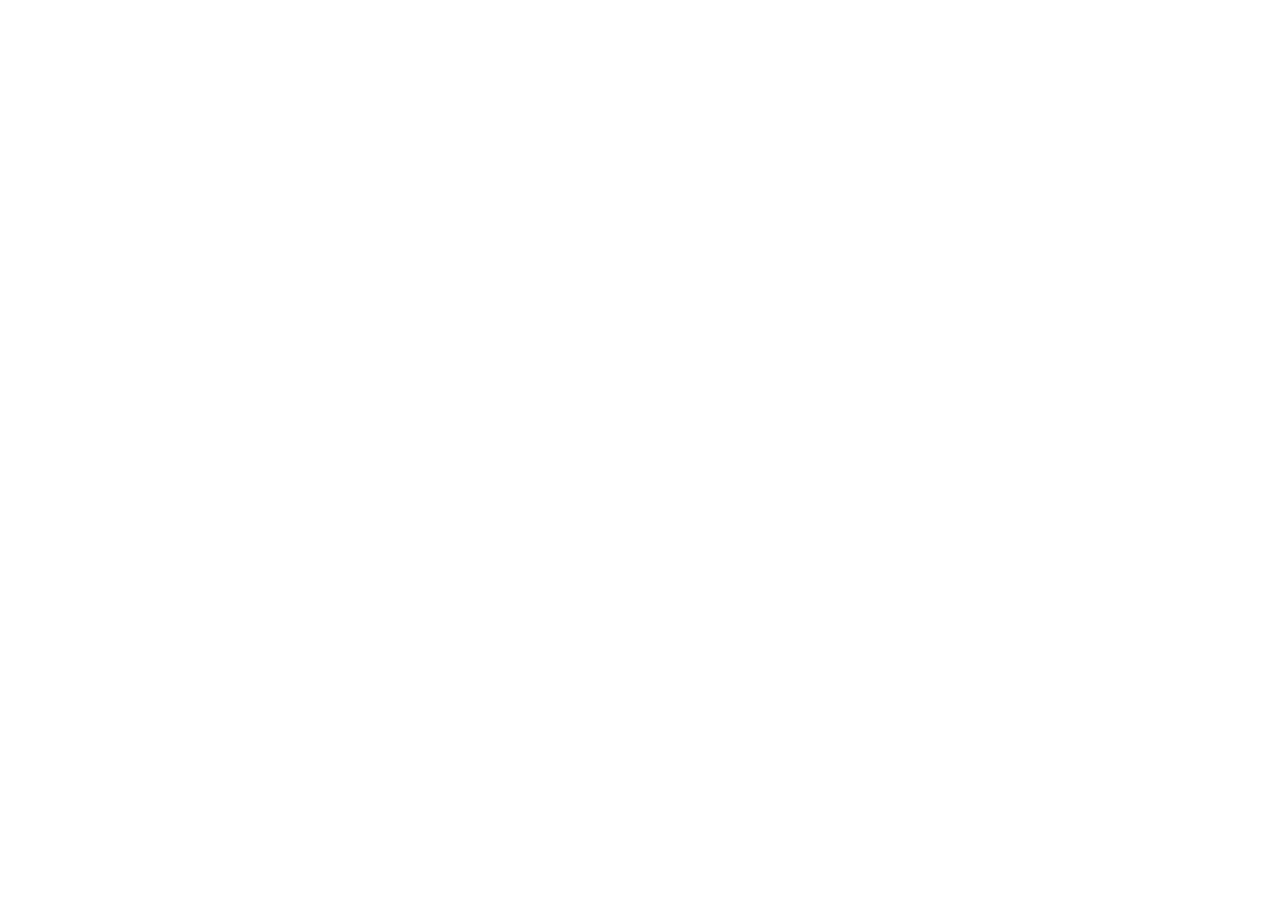
==== commit d0ae1a15: "uploaded via pain and suffering 3 bawadehelbwa" ====
--- a/index.html
+++ b/index.html
@@ -4,9 +4,10 @@
     <meta charset="utf-8" />
     <meta name="viewport" content="width=device-width, initial-scale=1" />
     <meta name="theme-color" content="#000000" />
+    <link rel="shortcut icon" type="image/ico" href="tmd92W96.ico" />
     <title>Void Interface</title>
-  <script type="module" crossorigin src="lX0YHmSM.js"></script>
-  <link rel="stylesheet" crossorigin href="ByQQzjmQ.css">
+  <script type="module" crossorigin src="D1Jy3qv2.js"></script>
+  <link rel="stylesheet" crossorigin href="CmJEXH5.css">
 </head>
 
 <body>
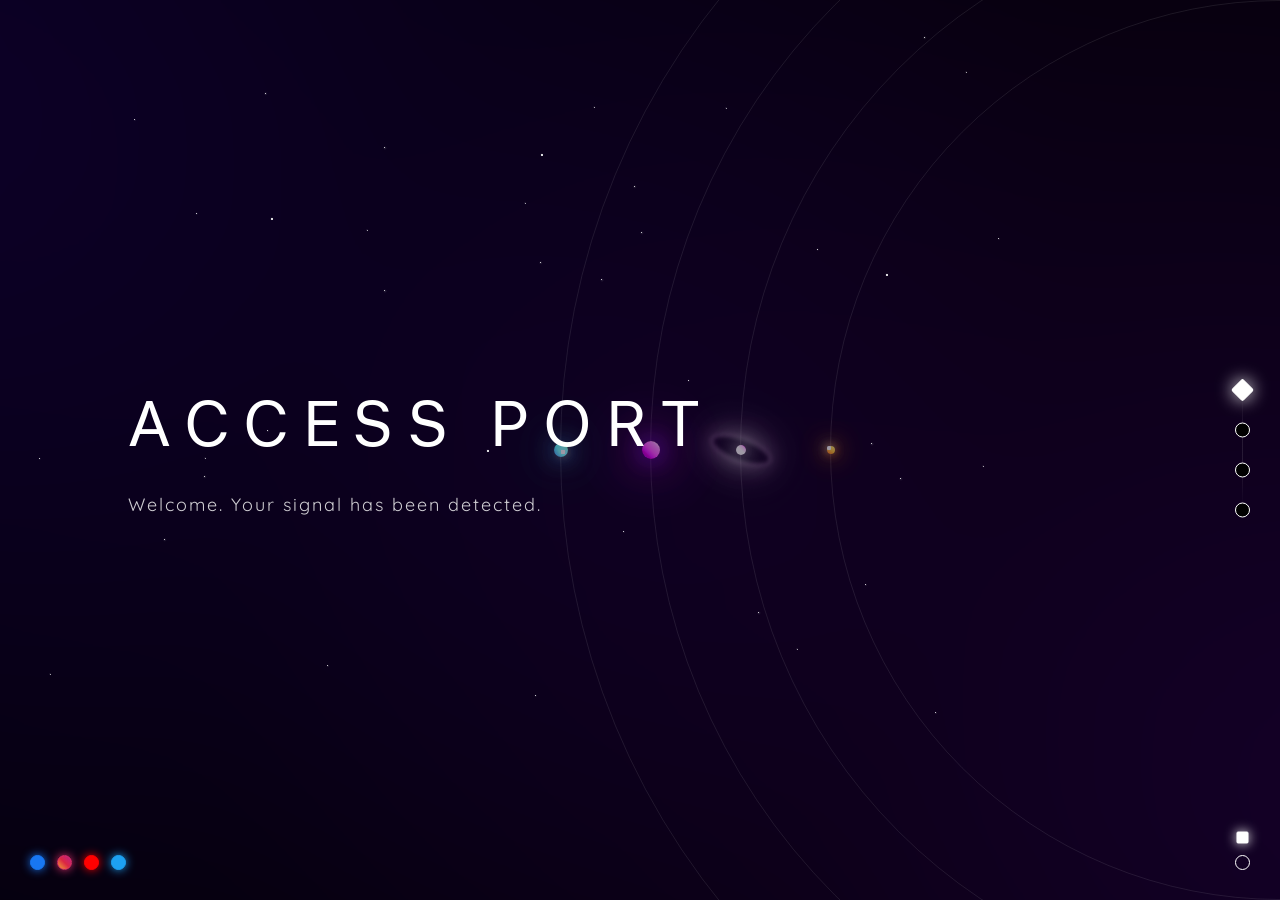
==== commit d94232c9: "bawadehel this is crap i know it" ====
--- a/index.html
+++ b/index.html
@@ -6,8 +6,8 @@
     <meta name="theme-color" content="#000000" />
     <link rel="shortcut icon" type="image/ico" href="tmd92W96.ico" />
     <title>Void Interface</title>
-  <script type="module" crossorigin src="D1Jy3qv2.js"></script>
-  <link rel="stylesheet" crossorigin href="CmJEXH5.css">
+  <script type="module" crossorigin src="lX0YHmSM.js"></script>
+  <link rel="stylesheet" crossorigin href="ByQQzjmQ.css">
 </head>
 
 <body>
--- a/ByQQzjmQ.css
+++ b/ByQQzjmQ.css
@@ -0,0 +1 @@
+@import"https://fonts.googleapis.com/css2?family=Liter&family=Quicksand:wght@300..700&family=Raleway:ital,wght@0,100..900;1,100..900&display=swap";@import"https://fonts.googleapis.com/css2?family=Liter&display=swap";*{margin:0;padding:0;box-sizing:border-box;transition:background-color .3s ease,color .3s ease,border-color .3s ease,box-shadow .3s ease}:root{--primary-color: #fff;--bg-color: #000;--dot-size: 15px;--dot-gap: 25px;--container-width: 1200px;--section-padding: 20px;--heading-spacing: 15px;--star-glow-color: rgba(255, 255, 255, .15);transition:--primary-color .5s ease,--bg-color .5s ease;--font-primary: "Raleway", sans-serif;--font-secondary: "Quicksand", sans-serif;--font-special: "Liter", sans-serif;--primary-rgb: 255, 255, 255}[data-theme=light]{--primary-color: #000;--bg-color: #fff;--star-glow-color: rgba(0, 0, 0, .15);--primary-rgb: 0, 0, 0}[data-theme=dark]{--primary-color: #fff;--bg-color: #000;--star-glow-color: rgba(255, 255, 255, .15);--primary-rgb: 255, 255, 255}body{font-family:var(--font-primary);background-color:var(--bg-color);color:var(--primary-color);overflow:hidden;min-height:100vh;width:100vw;display:flex;flex-direction:column;-webkit-font-smoothing:antialiased;-moz-osx-font-smoothing:grayscale}h1,h2,h3,h4,h5,h6{font-family:var(--font-special);font-weight:300;letter-spacing:var(--heading-spacing);text-transform:uppercase}p{font-family:var(--font-secondary);line-height:1.6;letter-spacing:2px}code{font-family:source-code-pro,Menlo,Monaco,Consolas,Courier New,monospace}.theme-transition{transition:background-color .3s ease,color .3s ease}.theme-transition *{transition:background-color .3s ease,color .3s ease,border-color .3s ease,box-shadow .3s ease!important}._container_19pji_3{width:100%;height:100vh;overflow:hidden;position:relative;background-color:var(--bg-color)}._container_19pji_3:before,._container_19pji_3:after{display:none}._container_19pji_3:before{content:"";position:absolute;top:50%;left:50%;width:200%;height:200%;background:radial-gradient(circle at 20% 30%,rgba(76,0,255,.15) 0%,transparent 50%),radial-gradient(circle at 80% 70%,rgba(128,0,255,.15) 0%,transparent 50%),radial-gradient(circle at 50% 50%,rgba(64,0,128,.1) 0%,transparent 70%);filter:blur(60px);animation:_nebulaPulse_19pji_1 15s ease-in-out infinite alternate;z-index:0;transform:translate(-50%,-50%)}._container_19pji_3:after{content:"";position:absolute;top:50%;left:50%;width:200%;height:200%;background:linear-gradient(45deg,rgba(76,0,255,.05) 0%,transparent 50%),linear-gradient(-45deg,rgba(128,0,255,.05) 0%,transparent 50%);animation:_nebulaShift_19pji_1 20s ease-in-out infinite alternate;z-index:0;transform:translate(-50%,-50%)}@keyframes _nebulaShift_19pji_1{0%{transform:translate(-50%,-50%) rotate(0)}50%{transform:translate(-50%,-50%) rotate(1deg)}to{transform:translate(-50%,-50%) rotate(0)}}._stars-container_19pji_75{position:fixed;top:0;left:0;width:100%;height:100%;z-index:0;overflow:hidden}._sections-container_19pji_85{position:relative;width:100%;height:100vh;overflow:hidden;z-index:2}._nav-dots_19pji_94{position:fixed;right:30px;top:50%;transform:translateY(-50%);display:flex;flex-direction:column;gap:var(--dot-gap);z-index:100;padding:15px 0;height:165px}._nav-dots_19pji_94:before{content:"";position:absolute;top:22px;right:7px;width:1px;height:120px;background:linear-gradient(to bottom,transparent,var(--primary-color) 40%,var(--primary-color) 60%,transparent);opacity:.1;z-index:-1;animation:_lineGlow_19pji_1 3s ease-in-out infinite}._nav-dots_19pji_94:after{content:"";position:absolute;top:22px;right:7px;width:1px;height:0;background:linear-gradient(to bottom,var(--primary-color) 0%,var(--primary-color) 90%,transparent);opacity:.8;z-index:-1;transition:height .6s cubic-bezier(.4,0,.2,1)}@keyframes _lineGlow_19pji_1{0%,to{opacity:.1;filter:blur(0px);transform:scaleY(1)}50%{opacity:.2;filter:blur(1px);transform:scaleY(1.02)}}._nav-dots_19pji_94[data-active="0"]:after{height:0;transition:height .6s cubic-bezier(.4,0,.2,1)}._nav-dots_19pji_94[data-active="1"]:after{height:40px;transition:height .6s cubic-bezier(.4,0,.2,1)}._nav-dots_19pji_94[data-active="2"]:after{height:80px;transition:height .6s cubic-bezier(.4,0,.2,1)}._nav-dots_19pji_94[data-active="3"]:after{height:120px;transition:height .6s cubic-bezier(.4,0,.2,1)}._dot_19pji_166{width:var(--dot-size);height:var(--dot-size);border-radius:50%;border:1px solid var(--primary-color);background-color:var(--bg-color);cursor:pointer;position:relative;transition:all .3s cubic-bezier(.4,0,.2,1)}._dot_19pji_166:before{content:"";position:absolute;top:50%;left:50%;width:100%;height:100%;background:var(--primary-color);border-radius:inherit;transform:translate(-50%,-50%) scale(0);opacity:0;transition:transform .3s ease,opacity .3s ease;z-index:-1;filter:blur(2px)}._dot_19pji_166._active_19pji_193{background-color:var(--primary-color);transform:rotate(45deg) scale(1.1);border-radius:2px;box-shadow:0 0 15px var(--primary-color)}._dot_19pji_166._active_19pji_193:before{animation:_ripple_19pji_1 2s ease-out infinite}._dot_19pji_166:hover{transform:scale(1.1)}._dot_19pji_166._active_19pji_193:hover{transform:rotate(45deg) scale(1.1);box-shadow:0 0 20px var(--primary-color)}@keyframes _ripple_19pji_1{0%{transform:translate(-50%,-50%) scale(1);opacity:.5}50%{opacity:.3}to{transform:translate(-50%,-50%) scale(2.5);opacity:0}}._content_19pji_228{max-width:800px;width:100%;position:relative;z-index:5;opacity:0;transform:translateY(20px);transition:all .5s ease}._section_19pji_85._active_19pji_193 ._content_19pji_228{opacity:1;transform:translateY(0);transition-delay:.3s}._content_19pji_228 h1,._content_19pji_228 h2{font-family:var(--font-special);font-size:clamp(32px,5vw,64px);margin:0;letter-spacing:15px;text-transform:uppercase;font-weight:300;color:var(--primary-color)}._content_19pji_228 p{font-family:var(--font-secondary);font-size:clamp(16px,2vw,18px);line-height:1.6;letter-spacing:2px;opacity:.8;max-width:65ch;color:var(--primary-color);margin-top:20px}._banner_19pji_268{display:flex;flex-direction:column;gap:2rem}._banner_19pji_268 h1{font-size:clamp(32px,5vw,64px);margin:0;letter-spacing:15px;text-transform:uppercase;font-weight:300;color:var(--primary-color)}._banner_19pji_268 p{font-size:clamp(16px,2vw,18px);margin-top:20px;letter-spacing:5px;opacity:.8;font-weight:300;line-height:1.6;max-width:65ch;color:var(--primary-color)}._theme-toggle_19pji_295{position:fixed;bottom:30px;right:30px;z-index:100;display:flex;flex-direction:column;gap:10px;align-items:center}._toggle-dot_19pji_306{width:var(--dot-size);height:var(--dot-size);border-radius:50%;border:1px solid var(--primary-color);background-color:transparent;cursor:pointer;position:relative;transition:transform .3s ease,background-color .3s ease,border-color .3s ease}._toggle-dot_19pji_306._active_19pji_193{background-color:var(--primary-color);transform:scale(.8);border-radius:2px;box-shadow:0 0 15px var(--primary-color)}._toggle-dot_19pji_306:hover{transform:scale(1.1);background-color:#ffffff1a}._toggle-dot_19pji_306._active_19pji_193:hover{transform:scale(1.1);box-shadow:0 0 15px var(--primary-color);background-color:var(--primary-color)}._orbit-container_19pji_336{position:fixed;right:-50vh;top:50%;transform:translateY(-50%);width:100vh;height:100vh;pointer-events:none;z-index:2;transform-style:preserve-3d}._orbit_19pji_336{position:absolute;border:1px solid rgba(var(--primary-rgb),.15);border-radius:50%;opacity:.6;will-change:transform;transform-style:preserve-3d;transform-origin:center center}[data-theme=light] ._orbit_19pji_336{border:1px solid rgba(0,0,0,.2);opacity:.4}._orbit_19pji_336:nth-child(1){width:100vh;height:100vh;animation:_orbitRotate_19pji_1 120s linear infinite}._orbit_19pji_336:nth-child(2){width:120vh;height:120vh;top:-10vh;left:-10vh;animation:_orbitRotate_19pji_1 300s linear infinite reverse}._orbit_19pji_336:nth-child(3){width:140vh;height:140vh;top:-20vh;left:-20vh;animation:_orbitRotate_19pji_1 1200s linear infinite}._orbit_19pji_336:nth-child(4){width:160vh;height:160vh;top:-30vh;left:-30vh;animation:_orbitRotate_19pji_1 600s linear infinite reverse}._orbit-dot_19pji_393{position:absolute;background:var(--primary-color);border-radius:50%;top:50%;left:0;transform:translate(-50%,-50%);transform-origin:50% 50%;will-change:transform;filter:brightness(1.5) contrast(1.2)}._orbit_19pji_336:nth-child(1) ._orbit-dot_19pji_393{width:8px;height:8px;background:linear-gradient(45deg,#c1440e,#e2711d,#ff8c42);box-shadow:0 0 10px #c1440e,0 0 20px #e2711d,0 0 30px #ff8c42,0 0 40px #c1440e,0 0 50px #e2711d,0 0 60px #ff8c42;animation:_dotOrbitRight_19pji_1 40s linear infinite;filter:brightness(1.5) contrast(1.2)}._orbit_19pji_336:nth-child(1) ._orbit-dot_19pji_393:before{display:none}._orbit_19pji_336:nth-child(1) ._orbit-dot_19pji_393:after{content:"";position:absolute;width:4px;height:4px;background:var(--primary-color);border-radius:50%;box-shadow:0 0 10px var(--primary-color),0 0 20px var(--primary-color),0 0 30px var(--primary-color),0 0 40px var(--primary-color);animation:_moonOrbit_19pji_1 20s linear infinite;filter:brightness(1.8)}._orbit_19pji_336:nth-child(2) ._orbit-dot_19pji_393{width:10px;height:10px;background:linear-gradient(45deg,#e6e6fa,#d8bfd8,plum,violet,#f0f);box-shadow:0 0 15px #e6e6fa,0 0 30px #d8bfd8,0 0 45px plum,0 0 60px violet,0 0 75px #f0f,0 0 90px #e6e6fa;animation:_dotOrbitRight_19pji_1 120s linear infinite reverse;filter:brightness(1.6)}._orbit_19pji_336:nth-child(2) ._orbit-dot_19pji_393:before{content:"";position:absolute;width:60px;height:20px;top:50%;left:50%;transform:translate(-50%,-50%) rotate(20deg);border:2px solid rgba(238,130,238,.5);border-radius:50%;box-shadow:0 0 20px #ee82ee66,0 0 40px #dda0dd4d,0 0 60px #d8bfd833;filter:blur(2px)}._orbit_19pji_336:nth-child(3) ._orbit-dot_19pji_393{width:18px;height:18px;background:linear-gradient(45deg,indigo,purple,#9932cc,#ba55d3,plum);box-shadow:0 0 20px indigo,0 0 40px purple,0 0 60px #9932cc,0 0 80px #ba55d3,0 0 100px plum,0 0 120px indigo;animation:_dotOrbitRight_19pji_1 60s linear infinite;filter:brightness(1.7)}._orbit_19pji_336:nth-child(4) ._orbit-dot_19pji_393{width:14px;height:14px;background:linear-gradient(45deg,#1a4d7c,#2d8c9c,#3a9d4a);box-shadow:0 0 25px #1a4d7c,0 0 50px #2d8c9c,0 0 75px #3a9d4a,0 0 100px #1a4d7c,0 0 125px #2d8c9c,0 0 150px #3a9d4a;animation:_dotOrbitRight_19pji_1 70s linear infinite reverse;filter:brightness(1.8)}._orbit_19pji_336:nth-child(4) ._orbit-dot_19pji_393:before{display:none}._orbit_19pji_336:nth-child(4) ._orbit-dot_19pji_393:after{content:"";position:absolute;width:4px;height:4px;background:var(--primary-color);border-radius:50%;top:50%;left:50%;transform-origin:0 0;box-shadow:0 0 10px var(--primary-color),0 0 20px var(--primary-color),0 0 30px var(--primary-color),0 0 40px var(--primary-color);animation:_moonOrbit_19pji_1 24s linear infinite;filter:brightness(1.8)}._orbit_19pji_336:nth-child(4) ._orbit-dot_19pji_393 ._second-moon_19pji_522{content:"";position:absolute;width:3px;height:3px;background:var(--primary-color);border-radius:50%;top:50%;left:50%;transform-origin:0 0;box-shadow:0 0 10px var(--primary-color),0 0 20px var(--primary-color),0 0 30px var(--primary-color),0 0 40px var(--primary-color);animation:_moonOrbitReverse_19pji_1 60s linear infinite;filter:brightness(1.8)}@keyframes _orbitRotate_19pji_1{0%{transform:rotate(0)}to{transform:rotate(360deg)}}@keyframes _dotOrbitRight_19pji_1{0%{transform:translate(-50%,-50%) rotate(0)}to{transform:translate(-50%,-50%) rotate(-360deg)}}@media (max-width: 768px){._orbit-container_19pji_336{right:auto;top:-30vh;left:50%;transform:translate(-50%);width:40vh;height:40vh}._orbit_19pji_336:nth-child(1){width:40vh;height:40vh}._orbit_19pji_336:nth-child(2){width:48vh;height:48vh;top:-4vh;left:-4vh}._orbit_19pji_336:nth-child(3){width:56vh;height:56vh;top:-8vh;left:-8vh}._orbit_19pji_336:nth-child(4){width:64vh;height:64vh;top:-12vh;left:-12vh}._orbit-dot_19pji_393{box-shadow:0 0 8px var(--primary-color),0 0 16px var(--primary-color)}._orbit_19pji_336:nth-child(1) ._orbit-dot_19pji_393:before{width:20px;height:20px}._orbit_19pji_336:nth-child(1) ._orbit-dot_19pji_393:after{transform-origin:10px center}@keyframes _moonOrbit_19pji_1{0%{transform:rotate(0) translate(12px) rotate(0)}to{transform:rotate(360deg) translate(12px) rotate(-360deg)}}}@media (max-width: 480px){._orbit-container_19pji_336{right:-20vh;width:40vh;height:40vh}._orbit_19pji_336:nth-child(1){width:40vh;height:40vh}._orbit_19pji_336:nth-child(2){width:48vh;height:48vh;top:-4vh;left:-4vh}._orbit_19pji_336:nth-child(3){width:56vh;height:56vh;top:-8vh;left:-8vh}._orbit_19pji_336:nth-child(4){width:64vh;height:64vh;top:-12vh;left:-12vh}._orbit-dot_19pji_393{box-shadow:0 0 8px var(--primary-color),0 0 16px var(--primary-color)}._orbit_19pji_336:nth-child(1) ._orbit-dot_19pji_393:before{width:20px;height:20px}._orbit_19pji_336:nth-child(1) ._orbit-dot_19pji_393:after{transform-origin:10px center}@keyframes _moonOrbit_19pji_1{0%{transform:rotate(0) translate(12px) rotate(0)}to{transform:rotate(360deg) translate(12px) rotate(-360deg)}}}._star-group_19pji_677{position:absolute;top:0;left:0;width:100%;height:100%;opacity:0;visibility:hidden;transition:opacity .8s ease,visibility .8s ease}._star-group_19pji_677._active_19pji_193{opacity:1;visibility:visible}._star-group_19pji_677._exit-left_19pji_693{opacity:0;visibility:hidden;transform:translateY(-100%)}._star-group_19pji_677._exit-right_19pji_699{opacity:0;visibility:hidden;transform:translateY(100%)}._star_19pji_75{position:absolute;background:var(--primary-color);border-radius:50%;transform:translateZ(0);will-change:transform,opacity}._variant-0_19pji_715{animation:_twinkle1_19pji_1 4s ease-in-out infinite;animation-delay:0s}._variant-1_19pji_720{animation:_twinkle2_19pji_1 5s ease-in-out infinite;animation-delay:.2s}._variant-2_19pji_725{animation:_twinkle3_19pji_1 6s ease-in-out infinite;animation-delay:.4s}@keyframes _twinkle1_19pji_1{0%,to{opacity:1;transform:translateZ(0) scale(1)}50%{opacity:.2;transform:translateZ(0) scale(.7)}}@keyframes _twinkle2_19pji_1{0%,to{opacity:.8;transform:translateZ(0) scale(.9)}30%{opacity:.3;transform:translateZ(0) scale(.8)}70%{opacity:.2;transform:translateZ(0) scale(.6)}}@keyframes _twinkle3_19pji_1{0%,to{opacity:.9;transform:translateZ(0) scale(.9)}40%{opacity:.4;transform:translateZ(0) scale(.8)}60%{opacity:.1;transform:translateZ(0) scale(.75)}}._star_19pji_75:after{content:"";position:absolute;top:50%;left:50%;width:300%;height:300%;background:radial-gradient(circle,var(--star-glow-color) 0%,transparent 70%);transform:translate(-50%,-50%);opacity:.9;pointer-events:none}._section_19pji_85{position:absolute;width:100%;height:100%;display:flex;align-items:center;justify-content:flex-start;padding:0 10%;opacity:0;pointer-events:none;visibility:hidden;transition:opacity .8s ease}._section_19pji_85._active_19pji_193{opacity:1;pointer-events:auto;visibility:visible;z-index:2;transition-delay:.3s}._section_19pji_85._exit-up_19pji_813{transform:translateY(-100%);opacity:0;visibility:hidden}._section_19pji_85._exit-down_19pji_819{transform:translateY(100%);opacity:0;visibility:hidden}@keyframes _moonOrbit_19pji_1{0%{transform:rotate(0) translate(25px)}to{transform:rotate(360deg) translate(25px)}}@keyframes _moonOrbitReverse_19pji_1{0%{transform:rotate(0) translate(35px)}to{transform:rotate(-360deg) translate(35px)}}._contactForm_19pji_845{margin-top:3rem;width:100%;max-width:500px}._formGroup_19pji_851{position:relative;margin-bottom:3rem}._formGroup_19pji_851 label{position:absolute;top:10px;left:0;font-size:14px;color:var(--primary-color);pointer-events:none;transition:all .3s cubic-bezier(.4,0,.2,1);font-family:var(--font-secondary);letter-spacing:3px;opacity:.5;text-transform:uppercase}._formGroup_19pji_851 input:focus~label,._formGroup_19pji_851 textarea:focus~label,._formGroup_19pji_851 input:valid~label,._formGroup_19pji_851 textarea:valid~label{top:-25px;font-size:12px;opacity:.8;letter-spacing:2px}._formGroup_19pji_851 input,._formGroup_19pji_851 textarea{width:100%;padding:12px 0;font-size:16px;color:var(--primary-color);background:transparent;border:none;border-bottom:1px solid rgba(var(--primary-rgb),.3);outline:none;transition:all .3s ease;font-family:var(--font-secondary);letter-spacing:1px}._formGroup_19pji_851 textarea{min-height:120px;resize:none;line-height:1.6}._formGroup_19pji_851 input:focus,._formGroup_19pji_851 textarea:focus{border-bottom:1px solid var(--primary-color);box-shadow:0 1px 0 0 var(--primary-color)}._submitBtn_19pji_907{margin-top:2rem;padding:15px 40px;background:transparent;border:1px solid var(--primary-color);color:var(--primary-color);font-family:var(--font-special);font-size:14px;letter-spacing:4px;cursor:pointer;position:relative;transition:all .3s ease;border-radius:30px;text-transform:uppercase;opacity:.9}._submitBtn_19pji_907:hover{background-color:var(--primary-color);color:var(--bg-color);opacity:1;letter-spacing:5px}@media (max-width: 768px){._contactForm_19pji_845{width:100%;max-width:100%;padding:0 10px;display:flex;flex-direction:column;gap:15px}._formGroup_19pji_851{position:relative;margin-bottom:0;width:100%}._formGroup_19pji_851 textarea{min-height:100px;resize:none;margin-bottom:0}._submitBtn_19pji_907{width:100%;padding:12px;font-size:14px;background:rgba(var(--primary-rgb),.1);border:1px solid var(--primary-color);color:var(--primary-color);cursor:pointer;transition:all .3s ease;font-family:Consolas,Courier New,monospace;text-transform:uppercase;letter-spacing:2px;margin-top:0}._formGroup_19pji_851 input,._formGroup_19pji_851 textarea{width:100%;padding:12px;font-size:14px;background:#0000004d;border:1px solid rgba(var(--primary-rgb),.2);color:var(--primary-color);font-family:Consolas,Courier New,monospace}._formGroup_19pji_851 label{position:absolute;left:12px;top:50%;transform:translateY(-50%);color:var(--primary-color);font-size:14px;pointer-events:none;transition:all .3s ease;opacity:.7;font-family:Consolas,Courier New,monospace}._formGroup_19pji_851 textarea+label{top:25px;transform:none}._formGroup_19pji_851 input:focus+label,._formGroup_19pji_851 textarea:focus+label,._formGroup_19pji_851 input:not(:placeholder-shown)+label,._formGroup_19pji_851 textarea:not(:placeholder-shown)+label{top:-10px;left:0;font-size:12px;opacity:1}}._social-dots_19pji_1010{position:fixed;bottom:30px;left:30px;z-index:100;display:flex;gap:12px;align-items:center}._social-dots_19pji_1010 ._dot_19pji_166{width:var(--dot-size);height:var(--dot-size);border-radius:50%;cursor:pointer;position:relative;transition:all .3s ease}._social-dots_19pji_1010 ._dot_19pji_166[href*=facebook]{background-color:#1877f2;border-color:#1877f2;box-shadow:0 0 10px #1877f2}._social-dots_19pji_1010 ._dot_19pji_166[href*=facebook]:hover{transform:scale(1.1);box-shadow:0 0 15px #1877f2}._social-dots_19pji_1010 ._dot_19pji_166[href*=instagram]{background:linear-gradient(45deg,#f09433,#e6683c,#dc2743,#cc2366,#bc1888);border-color:#e1306c;box-shadow:0 0 10px #e1306c}._social-dots_19pji_1010 ._dot_19pji_166[href*=instagram]:hover{transform:scale(1.1);box-shadow:0 0 15px #e1306c}._social-dots_19pji_1010 ._dot_19pji_166[href*=youtube]{background-color:red;border-color:red;box-shadow:0 0 10px red}._social-dots_19pji_1010 ._dot_19pji_166[href*=youtube]:hover{transform:scale(1.1);box-shadow:0 0 15px red}._social-dots_19pji_1010 ._dot_19pji_166[href*=twitter]{background-color:#1da1f2;border-color:#1da1f2;box-shadow:0 0 10px #1da1f2}._social-dots_19pji_1010 ._dot_19pji_166[href*=twitter]:hover{transform:scale(1.1);box-shadow:0 0 15px #1da1f2}@media (max-width: 768px){._social-dots_19pji_1010{bottom:20px;left:20px;gap:10px}}._hiddenLink_19pji_1085{text-decoration:none;color:inherit;cursor:default;-webkit-tap-highlight-color:transparent}._hiddenLink_19pji_1085:focus{outline:none}._hexText_19pji_1096{display:flex;flex-wrap:wrap;gap:4px;font-family:monospace;font-size:14px;line-height:1.5;color:var(--primary-color);opacity:.8;max-width:600px;margin-top:20px}._hexText_19pji_1096 span{display:inline-block;min-width:24px;text-align:center}._borderedHex_19pji_1115{border:1px solid var(--primary-color);border-radius:2px;opacity:.9}._borderedHex_19pji_1115._start_19pji_1121{border-right:none;border-top-right-radius:0;border-bottom-right-radius:0}._borderedHex_19pji_1115._middle_19pji_1127{border-left:none;border-right:none;border-radius:0}._borderedHex_19pji_1115._end_19pji_1133{border-left:none;border-top-left-radius:0;border-bottom-left-radius:0}._projectsGrid_19pji_1139{display:grid;grid-template-columns:repeat(2,200px);gap:.75rem;max-width:400px;margin:0;margin-top:1.5rem;position:relative;perspective:1000px}._project-dots_19pji_1150{display:flex;gap:15px;margin-top:30px;padding:10px 0}._project-dot_19pji_1150{width:12px;height:12px;border-radius:50%;border:1px solid var(--primary-color);background-color:var(--bg-color);cursor:pointer;position:relative;transition:transform .3s ease,background-color .3s ease}._project-dot_19pji_1150:hover{transform:scale(1.1)}._project-dot_19pji_1150._active_19pji_193{background-color:var(--primary-color);transform:scale(1.1);box-shadow:0 0 10px var(--primary-color)}._projectsGrid_19pji_1139::-webkit-scrollbar{width:1px}._projectsGrid_19pji_1139::-webkit-scrollbar-track{background:transparent}._projectsGrid_19pji_1139::-webkit-scrollbar-thumb{background:var(--primary-color);opacity:.1}._projectsGrid_19pji_1139::-webkit-scrollbar-thumb:hover{opacity:.2}._projectCard_19pji_1198{background:#1a1a1a1a;border-radius:8px;overflow:hidden;transition:all .5s cubic-bezier(.4,0,.2,1);backdrop-filter:blur(8px);-webkit-backdrop-filter:blur(8px);aspect-ratio:1;display:flex;flex-direction:column;width:200px;margin:0;border:1px solid rgba(255,255,255,.05);position:relative;transform-style:preserve-3d;perspective:1000px;opacity:0;transform:translateY(50px)}._projectCard_19pji_1198[data-index="0"]{transition-delay:.1s}._projectCard_19pji_1198[data-index="1"]{transition-delay:.2s}._projectCard_19pji_1198[data-index="2"]{transition-delay:.3s}._projectCard_19pji_1198[data-index="3"]{transition-delay:.4s}._projectCard_19pji_1198._visible_19pji_1234{opacity:1;transform:translateY(0)}._projectCard_19pji_1198._hidden_19pji_1085{opacity:0;transform:translateY(50px)}._projectCard_19pji_1198:before{content:"";position:absolute;inset:0;background:linear-gradient(45deg,#ffffff0d,#ffffff05);z-index:1;pointer-events:none}._projectCard_19pji_1198:hover{transform:translateZ(20px) rotateX(var(--rotateX)) rotateY(var(--rotateY));box-shadow:0 10px 30px #0000001a,0 0 20px #ffffff0d;border:1px solid rgba(255,255,255,.1);background:#1a1a1a26}._projectCard_19pji_1198 img{width:100%;aspect-ratio:1;object-fit:cover;border:none;outline:none;transition:transform .3s ease}._projectCard_19pji_1198:hover img{transform:scale(1.05)}._projectCard_19pji_1198 h3{color:var(--text-primary);margin:.5rem;font-size:1rem;font-family:var(--font-special);letter-spacing:2px;text-transform:uppercase;border:none;outline:none;position:relative;z-index:2;text-shadow:0 0 10px rgba(255,255,255,.1);transition:text-shadow .3s ease}._projectCard_19pji_1198:hover h3{text-shadow:0 0 15px rgba(255,255,255,.2)}._projectCard_19pji_1198 p{color:var(--text-secondary);margin:0 .5rem .5rem;font-size:.8rem;line-height:1.4;font-family:var(--font-secondary);letter-spacing:1px;opacity:.8;border:none;outline:none;position:relative;z-index:2;text-shadow:0 0 8px rgba(255,255,255,.05);transition:text-shadow .3s ease}._projectCard_19pji_1198:hover p{text-shadow:0 0 12px rgba(255,255,255,.1)}._detailSection_19pji_1315{display:flex;flex-direction:column;gap:.5rem}._detailItem_19pji_1321{font-family:var(--font-mono);color:var(--primary-color);font-size:.9rem;line-height:1.6;position:relative;padding-left:1rem}._detailItem_19pji_1321:before{content:"";position:absolute;left:0;top:50%;width:4px;height:1px;background:var(--primary-color);opacity:.5}._trackSection_19pji_1341{display:flex;flex-direction:column;gap:1.5rem;margin-bottom:2rem}._trackItem_19pji_1348{display:grid;grid-template-columns:auto 1fr auto;gap:1rem;align-items:start}._trackNumber_19pji_1355{font-family:var(--font-mono);color:var(--primary-color);font-size:.9rem;opacity:.8}._trackTitle_19pji_1362{font-family:var(--font-mono);color:var(--primary-color);font-size:.9rem;font-weight:500}._trackDuration_19pji_1369{font-family:var(--font-mono);color:var(--primary-color);font-size:.9rem;opacity:.8}._trackDescription_19pji_1376{grid-column:2 / -1;font-family:var(--font-secondary);color:var(--primary-color);font-size:.9rem;line-height:1.6;opacity:.8;margin-top:.5rem}._albumConcept_19pji_1386{margin-top:2rem;padding-top:2rem;border-top:1px solid rgba(var(--primary-rgb),.2)}._albumConcept_19pji_1386 p{font-family:var(--font-secondary);color:var(--primary-color);font-size:.9rem;line-height:1.6;opacity:.8;margin-bottom:1rem}._albumConcept_19pji_1386 p:last-child{margin-bottom:0}._modalOverlay_19pji_1406{position:fixed;inset:0;background:#000000f2;backdrop-filter:blur(4px);display:flex;justify-content:center;align-items:center;z-index:1000;opacity:0;animation:_fadeIn_19pji_1 .3s ease forwards}._modalOverlay_19pji_1406._closing_19pji_1422{animation:_fadeOut_19pji_1 .3s ease forwards}._modal_19pji_1406{width:80%;height:80%;background:#0a0a0a;border:1px solid var(--primary-color);border-radius:0;position:relative;display:flex;flex-direction:column;opacity:0;animation:_modalFadeIn_19pji_1 .3s ease forwards;box-shadow:0 0 30px rgba(var(--primary-rgb),.2);overflow:hidden;font-family:Consolas,Courier New,monospace}._modalHeader_19pji_1442{display:flex;justify-content:space-between;align-items:center;padding:.75rem 1rem;background:#000;border-bottom:1px solid var(--primary-color);position:relative}._modalHeader_19pji_1442:before{content:"";position:absolute;top:0;left:0;right:0;height:1px;background:linear-gradient(to right,transparent,var(--primary-color),transparent);opacity:.5}._modalHeader_19pji_1442 span{font-family:Consolas,Courier New,monospace;color:var(--primary-color);font-size:.9rem;letter-spacing:1px;text-transform:uppercase}._modalHeader_19pji_1442 span:before{content:"> ";opacity:.7}._modalContent_19pji_1476{flex:1;overflow:hidden;display:grid;grid-template-columns:300px 1fr;gap:2rem;background:#0a0a0a;position:relative;padding:0}._modalContent_19pji_1476:before{content:"";position:absolute;inset:0;background:linear-gradient(45deg,transparent 45%,rgba(255,255,255,.1) 50%,transparent 55%);pointer-events:none}._albumDetails_19pji_1498{padding:2rem;border-right:1px solid rgba(var(--primary-rgb),.2);display:flex;flex-direction:column;gap:2rem;background:#0000004d;overflow-y:auto}._albumDetails_19pji_1498::-webkit-scrollbar{width:4px}._albumDetails_19pji_1498::-webkit-scrollbar-track{background:#0000004d}._albumDetails_19pji_1498::-webkit-scrollbar-thumb{background:var(--primary-color);opacity:.3}._albumInfo_19pji_1521{display:flex;flex-direction:column;gap:1rem}._albumInfoItem_19pji_1527{display:flex;flex-direction:column;gap:.5rem}._albumInfoLabel_19pji_1533{font-family:Consolas,Courier New,monospace;color:var(--primary-color);font-size:.8rem;opacity:.7;text-transform:uppercase;letter-spacing:1px}._albumInfoValue_19pji_1542{font-family:Consolas,Courier New,monospace;color:var(--primary-color);font-size:.9rem;padding:.5rem;background:#0000004d;border:1px solid rgba(var(--primary-rgb),.2);position:relative}._albumInfoValue_19pji_1542:before{content:">";position:absolute;left:.5rem;opacity:.5}._albumInfoValue_19pji_1542 span{margin-left:1.5rem}._trackContent_19pji_1563{padding:2rem;display:flex;flex-direction:column;gap:2rem;overflow-y:auto}._trackContent_19pji_1563::-webkit-scrollbar{width:4px}._trackContent_19pji_1563::-webkit-scrollbar-track{background:#0000004d}._trackContent_19pji_1563::-webkit-scrollbar-thumb{background:var(--primary-color);opacity:.3}._albumTitle_19pji_1584{font-family:Consolas,Courier New,monospace;font-size:1.8rem;color:var(--primary-color);margin:0;text-align:left;letter-spacing:2px;position:relative;padding-bottom:1rem;text-transform:uppercase}._albumTitle_19pji_1584:before{content:">";opacity:.7;margin-right:.5rem}._albumDescription_19pji_1602{font-family:Consolas,Courier New,monospace;color:var(--primary-color);font-size:.9rem;line-height:1.6;text-align:left;opacity:.9;padding:1rem;border:1px solid rgba(var(--primary-rgb),.2);background:#0000004d;position:relative}._albumDescription_19pji_1602:before{content:"[SYSTEM_ANALYSIS]";position:absolute;top:-.5rem;left:1rem;background:#0a0a0a;padding:0 .5rem;font-size:.8rem;opacity:.7}._trackList_19pji_1626{display:flex;flex-direction:column;gap:1rem}._trackItem_19pji_1348{display:grid;grid-template-columns:auto 1fr;gap:1rem;padding:1rem;background:#0000004d;border:1px solid rgba(var(--primary-rgb),.2);transition:all .3s ease;position:relative}._trackItem_19pji_1348:before{content:">";position:absolute;left:.5rem;top:50%;transform:translateY(-50%);color:var(--primary-color);opacity:.5}._trackItem_19pji_1348:hover{background:rgba(var(--primary-rgb),.1);border-color:var(--primary-color);transform:translate(10px)}._trackNumber_19pji_1355{font-family:Consolas,Courier New,monospace;color:var(--primary-color);font-size:.9rem;opacity:.8;padding-left:1.5rem}._trackDescription_19pji_1376{font-family:Consolas,Courier New,monospace;color:var(--primary-color);font-size:.9rem;line-height:1.6;opacity:.9}._modalStatus_19pji_1675{display:flex;justify-content:space-between;padding:.5rem 1rem;background:#000;border-top:1px solid var(--primary-color);font-family:Consolas,Courier New,monospace;font-size:.8rem;color:var(--primary-color);position:relative}._modalStatus_19pji_1675:before{content:"";position:absolute;bottom:0;left:0;right:0;height:1px;background:linear-gradient(to right,transparent,var(--primary-color),transparent);opacity:.5}._modalStatus_19pji_1675 span{position:relative}._modalStatus_19pji_1675 span:before{content:"> ";opacity:.7}._closeButton_19pji_1707{background:none;border:none;color:var(--primary-color);font-size:1.2rem;cursor:pointer;padding:.25rem .5rem;transition:all .3s ease;display:flex;align-items:center;justify-content:center;font-family:Consolas,Courier New,monospace}._closeButton_19pji_1707:hover{color:red;transform:scale(1.1)}._closeButton_19pji_1707:before{content:"[";margin-right:.25rem}._closeButton_19pji_1707:after{content:"]";margin-left:.25rem}@keyframes _fadeIn_19pji_1{0%{opacity:0}to{opacity:1}}@keyframes _fadeOut_19pji_1{0%{opacity:1}to{opacity:0}}@keyframes _modalFadeIn_19pji_1{0%{opacity:0;transform:scale(.95)}to{opacity:1;transform:scale(1)}}@keyframes _modalFadeOut_19pji_1{0%{opacity:1;transform:scale(1)}to{opacity:0;transform:scale(.95)}}@media (max-width: 768px){._modal_19pji_1406{width:95%;height:90%}._modalContent_19pji_1476{padding:1rem}._albumTitle_19pji_1584{font-size:1.8rem}._modalHeader_19pji_1442{padding:.75rem 1rem}._modalStatus_19pji_1675{padding:.5rem 1rem}._section_19pji_85{padding:0 5%;align-items:flex-start;padding-top:15vh}._content_19pji_228{padding:0 20px;margin-top:3rem}._content_19pji_228 h1,._content_19pji_228 h2{font-size:clamp(24px,8vw,48px);letter-spacing:8px;margin-top:0}._content_19pji_228 p{font-size:clamp(14px,4vw,16px);letter-spacing:1px;margin-top:15px}._projectsGrid_19pji_1139{grid-template-columns:repeat(auto-fit,minmax(140px,1fr));gap:15px;padding:15px}._projectCard_19pji_1198{width:100%}._theme-toggle_19pji_295{bottom:80px;right:20px}._social-dots_19pji_1010{bottom:80px;left:20px}._project-dots_19pji_1150{position:fixed;left:20px;top:50%;transform:translateY(-50%);display:flex;flex-direction:column;gap:12px;z-index:100;background:#0000004d;backdrop-filter:blur(10px);-webkit-backdrop-filter:blur(10px);padding:15px 10px;border-radius:20px;border:1px solid rgba(var(--primary-rgb),.2);box-shadow:0 4px 20px #0003}._project-dot_19pji_1150{width:10px;height:10px}._project-dot_19pji_1150._active_19pji_193{transform:rotate(45deg) scale(1.2)}}._nebula-group_19pji_1871{position:absolute;top:50%;left:50%;width:200%;height:200%;transform:translate(-50%,-50%);z-index:0;opacity:0;visibility:hidden;transition:opacity .8s ease,visibility .8s ease;pointer-events:none}._star-group_19pji_677._active_19pji_193 ._nebula-group_19pji_1871{opacity:1;visibility:visible}._nebula-home_19pji_1891{background:radial-gradient(circle at 20% 30%,rgba(76,0,255,.15) 0%,transparent 50%),radial-gradient(circle at 80% 70%,rgba(128,0,255,.15) 0%,transparent 50%),radial-gradient(circle at 50% 50%,rgba(64,0,128,.1) 0%,transparent 70%);filter:blur(60px);animation:_nebulaPulse_19pji_1 15s ease-in-out infinite alternate,_nebulaRotate_19pji_1 30s linear infinite}._nebula-projects_19pji_1901{background:radial-gradient(circle at 30% 20%,rgba(128,0,255,.15) 0%,transparent 50%),radial-gradient(circle at 70% 80%,rgba(76,0,255,.15) 0%,transparent 50%),radial-gradient(circle at 50% 50%,rgba(128,0,128,.1) 0%,transparent 70%);filter:blur(70px);animation:_nebulaPulse_19pji_1 18s ease-in-out infinite alternate,_nebulaRotate_19pji_1 35s linear infinite}._nebula-about_19pji_1911{background:radial-gradient(circle at 40% 40%,rgba(64,0,128,.15) 0%,transparent 50%),radial-gradient(circle at 60% 60%,rgba(128,0,255,.15) 0%,transparent 50%),radial-gradient(circle at 50% 50%,rgba(76,0,255,.1) 0%,transparent 70%);filter:blur(80px);animation:_nebulaPulse_19pji_1 20s ease-in-out infinite alternate,_nebulaRotate_19pji_1 40s linear infinite}._nebula-contact_19pji_1921{background:radial-gradient(circle at 25% 25%,rgba(128,0,255,.15) 0%,transparent 50%),radial-gradient(circle at 75% 75%,rgba(64,0,128,.15) 0%,transparent 50%),radial-gradient(circle at 50% 50%,rgba(128,0,128,.1) 0%,transparent 70%);filter:blur(65px);animation:_nebulaPulse_19pji_1 17s ease-in-out infinite alternate,_nebulaRotate_19pji_1 25s linear infinite}[data-theme=light] ._nebula-home_19pji_1891{background:radial-gradient(circle at 20% 30%,rgba(0,0,0,.3) 0%,transparent 50%),radial-gradient(circle at 80% 70%,rgba(0,0,0,.25) 0%,transparent 50%),radial-gradient(circle at 50% 50%,rgba(0,0,0,.2) 0%,transparent 70%);filter:blur(60px);animation:_nebulaPulse_19pji_1 15s ease-in-out infinite alternate,_nebulaRotate_19pji_1 30s linear infinite}[data-theme=light] ._nebula-projects_19pji_1901{background:radial-gradient(circle at 30% 20%,rgba(0,0,0,.25) 0%,transparent 50%),radial-gradient(circle at 70% 80%,rgba(0,0,0,.3) 0%,transparent 50%),radial-gradient(circle at 50% 50%,rgba(0,0,0,.2) 0%,transparent 70%),linear-gradient(45deg,rgba(0,0,0,.15) 0%,transparent 50%),linear-gradient(-45deg,rgba(0,0,0,.15) 0%,transparent 50%);filter:blur(70px);animation:_nebulaPulse_19pji_1 18s ease-in-out infinite alternate,_nebulaRotate_19pji_1 35s linear infinite}[data-theme=light] ._nebula-about_19pji_1911{background:radial-gradient(circle at 40% 40%,rgba(0,0,0,.2) 0%,transparent 50%),radial-gradient(circle at 60% 60%,rgba(0,0,0,.25) 0%,transparent 50%),radial-gradient(circle at 50% 50%,rgba(0,0,0,.3) 0%,transparent 70%),conic-gradient(from 0deg at 50% 50%,rgba(0,0,0,.15) 0%,transparent 25%,transparent 75%,rgba(0,0,0,.15) 100%);filter:blur(80px);animation:_nebulaPulse_19pji_1 20s ease-in-out infinite alternate,_nebulaRotate_19pji_1 40s linear infinite}[data-theme=light] ._nebula-contact_19pji_1921{background:radial-gradient(circle at 25% 25%,rgba(0,0,0,.25) 0%,transparent 50%),radial-gradient(circle at 75% 75%,rgba(0,0,0,.2) 0%,transparent 50%),radial-gradient(circle at 50% 50%,rgba(0,0,0,.3) 0%,transparent 70%),repeating-radial-gradient(circle at 50% 50%,rgba(0,0,0,.1) 0%,rgba(0,0,0,.1) 10%,transparent 10%,transparent 20%);filter:blur(65px);animation:_nebulaPulse_19pji_1 17s ease-in-out infinite alternate,_nebulaRotate_19pji_1 25s linear infinite}@keyframes _nebulaPulse_19pji_1{0%{opacity:.5;transform:translate(-50%,-50%) scale(1)}50%{opacity:.7;transform:translate(-50%,-50%) scale(1.1)}to{opacity:.5;transform:translate(-50%,-50%) scale(1)}}@keyframes _nebulaRotate_19pji_1{0%{transform:translate(-50%,-50%) rotate(0)}to{transform:translate(-50%,-50%) rotate(360deg)}}@media (max-width: 768px){._nav-dots_19pji_94{position:fixed;inset:auto auto 20px 50%;transform:translate(-50%);flex-direction:row;height:auto;background:#0000004d;backdrop-filter:blur(10px);-webkit-backdrop-filter:blur(10px);padding:10px 20px;border-radius:30px;border:1px solid rgba(var(--primary-rgb),.2);box-shadow:0 4px 20px #0003}._nav-dots_19pji_94:before,._nav-dots_19pji_94:after{display:none}._dot_19pji_166{width:12px;height:12px}._dot_19pji_166._active_19pji_193{transform:rotate(45deg) scale(1.2)}._content_19pji_228{padding:0 20px}._content_19pji_228 h1,._content_19pji_228 h2{font-size:clamp(24px,8vw,48px);letter-spacing:8px}._content_19pji_228 p{font-size:clamp(14px,4vw,16px);letter-spacing:1px}._section_19pji_85{padding:0 5%}._projectsGrid_19pji_1139{grid-template-columns:repeat(auto-fit,minmax(140px,1fr));gap:15px;padding:15px}._projectCard_19pji_1198{width:100%}._theme-toggle_19pji_295{bottom:80px;right:20px}._social-dots_19pji_1010{bottom:80px;left:20px}._project-dots_19pji_1150{position:fixed;left:20px;top:50%;transform:translateY(-50%);display:flex;flex-direction:column;gap:12px;z-index:100;background:#0000004d;backdrop-filter:blur(10px);-webkit-backdrop-filter:blur(10px);padding:15px 10px;border-radius:20px;border:1px solid rgba(var(--primary-rgb),.2);box-shadow:0 4px 20px #0003}._project-dot_19pji_1150{width:10px;height:10px}._project-dot_19pji_1150._active_19pji_193{transform:rotate(45deg) scale(1.2)}}@keyframes _ringRotate_19pji_1{0%{transform:translate(-50%,-50%) rotate(20deg)}to{transform:translate(-50%,-50%) rotate(380deg)}}[data-theme=light] ._orbit_19pji_336:nth-child(1) ._orbit-dot_19pji_393{background:linear-gradient(45deg,#000,#333,#666);box-shadow:0 0 10px #000,0 0 20px #333,0 0 30px #666,0 0 40px #000,0 0 50px #333,0 0 60px #666}[data-theme=light] ._orbit_19pji_336:nth-child(2) ._orbit-dot_19pji_393{background:linear-gradient(45deg,#000,#333,#666);box-shadow:0 0 15px #000,0 0 30px #333,0 0 45px #666,0 0 60px #000,0 0 75px #333,0 0 90px #666}[data-theme=light] ._orbit_19pji_336:nth-child(2) ._orbit-dot_19pji_393:before{border:2px solid rgba(0,0,0,.5);box-shadow:0 0 20px #0006,0 0 40px #3333334d,0 0 60px #6663}[data-theme=light] ._orbit_19pji_336:nth-child(3) ._orbit-dot_19pji_393{background:linear-gradient(45deg,#000,#333,#666);box-shadow:0 0 20px #000,0 0 40px #333,0 0 60px #666,0 0 80px #000,0 0 100px #333,0 0 120px #666}[data-theme=light] ._orbit_19pji_336:nth-child(4) ._orbit-dot_19pji_393{background:linear-gradient(45deg,#000,#333,#666);box-shadow:0 0 25px #000,0 0 50px #333,0 0 75px #666,0 0 100px #000,0 0 125px #333,0 0 150px #666}
